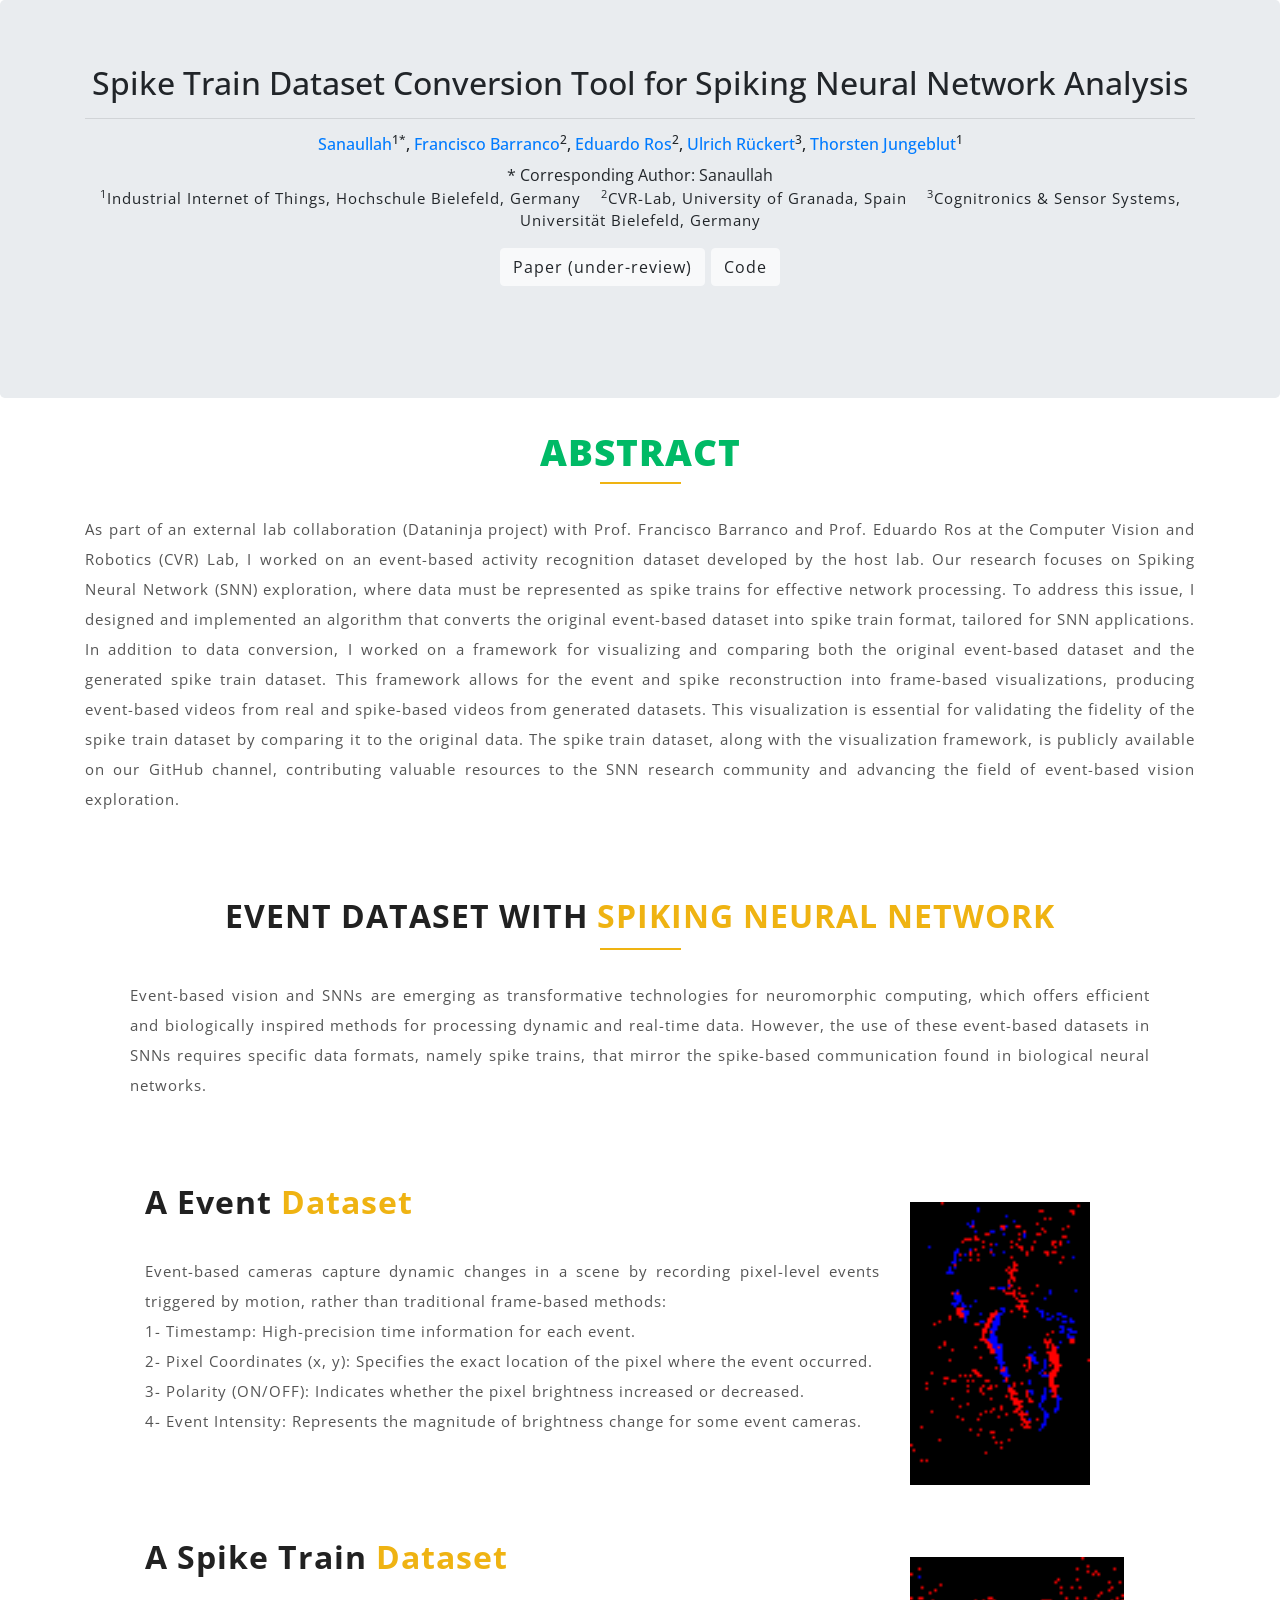
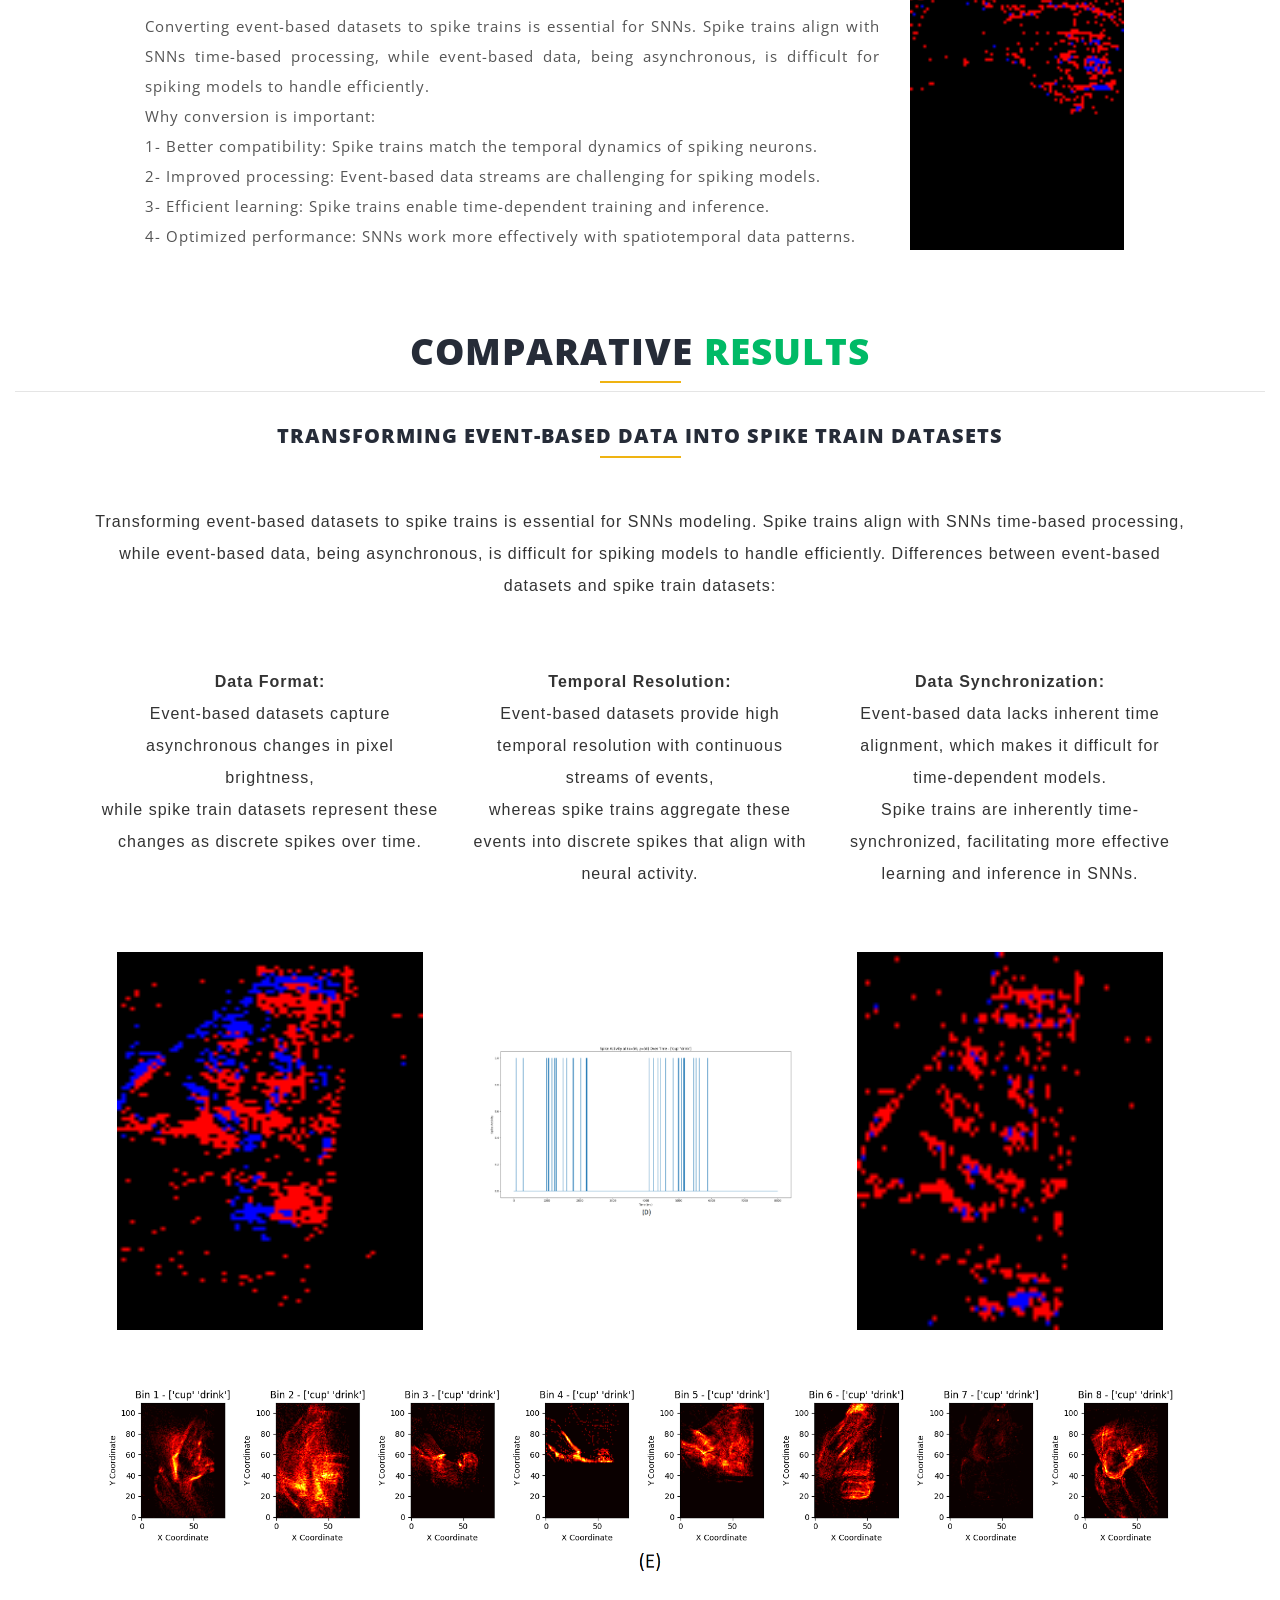
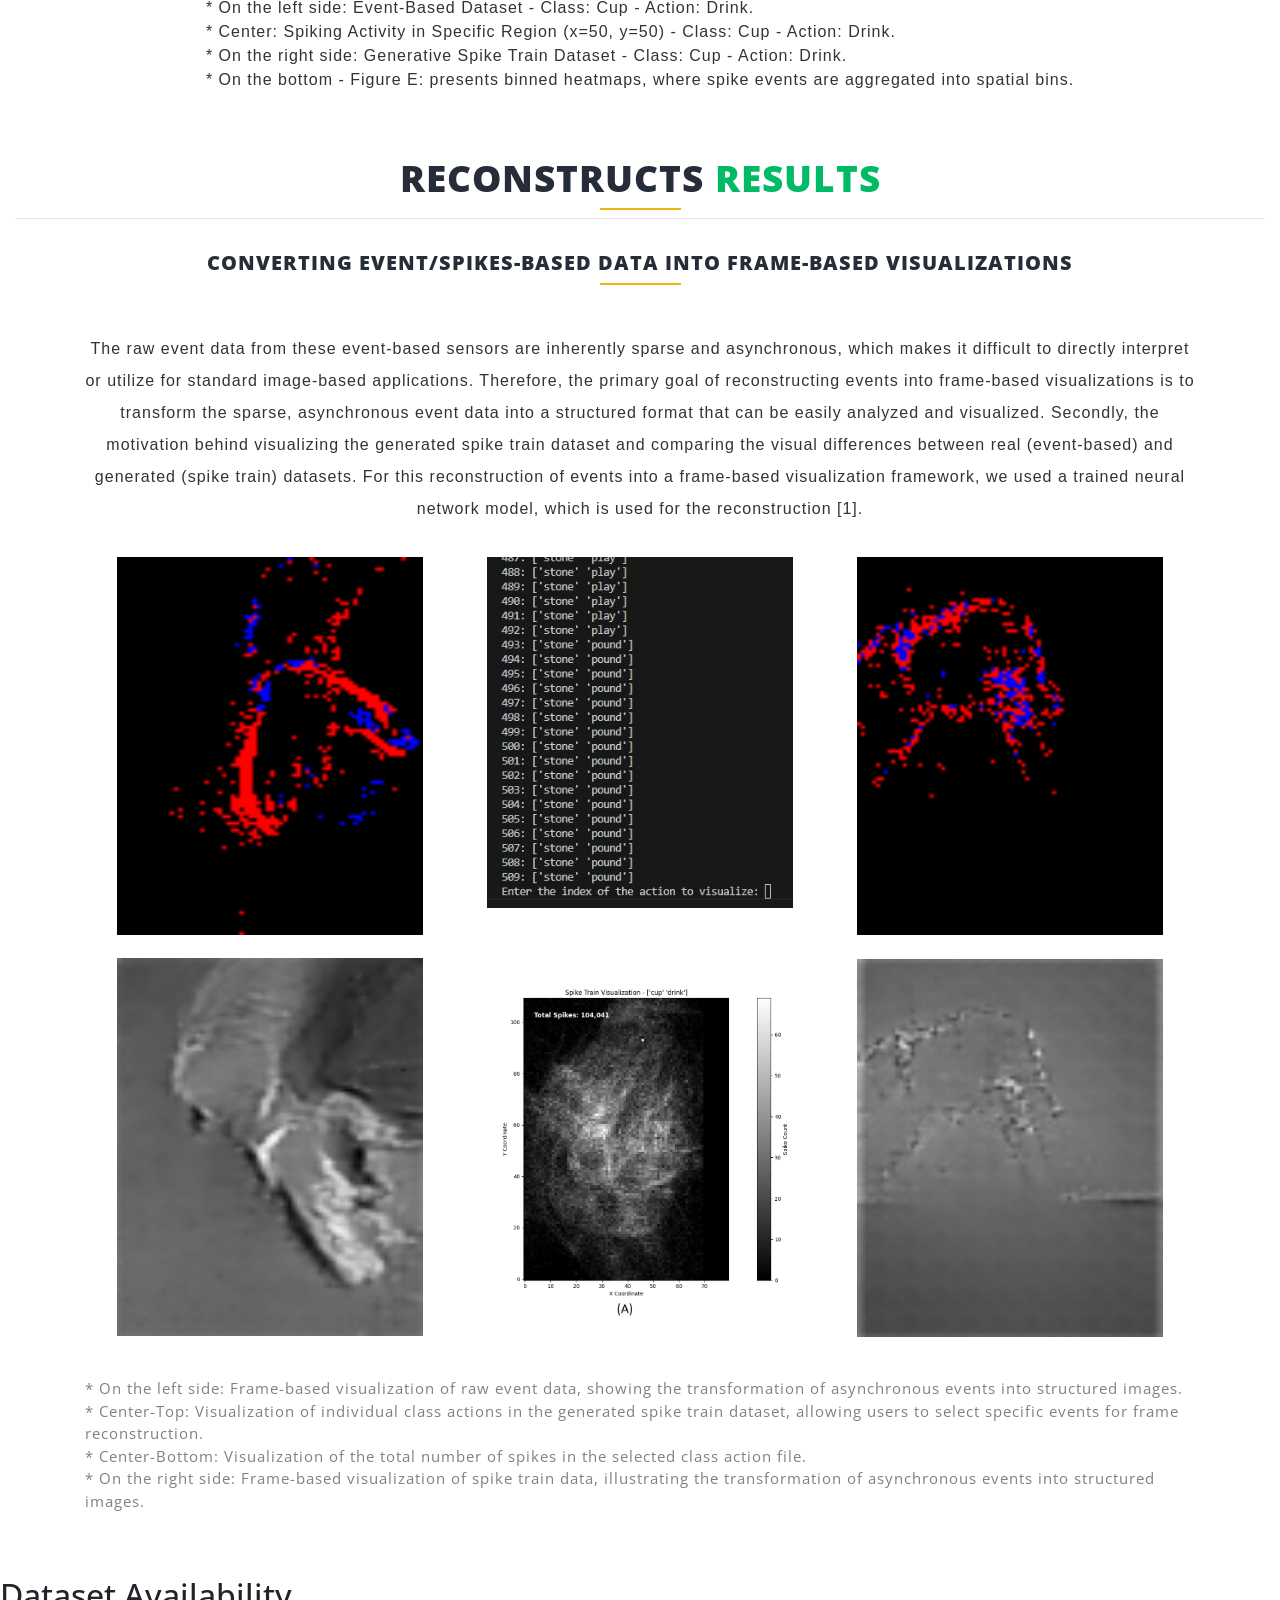
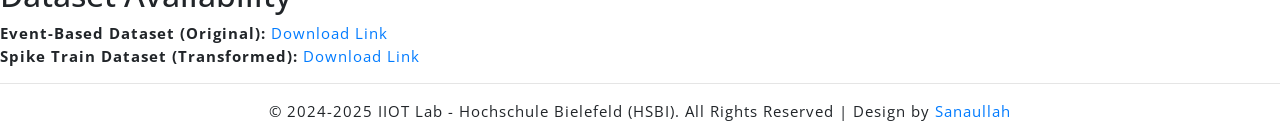
==== index.html @ a0d635b3 "added" ====
<!DOCTYPE html>
<html lang="en">

<head>
  <!-- Required meta tags -->
  <meta charset="utf-8">
  <meta http-equiv="X-UA-Compatible" content="IE=edge">
  <meta name="viewport" content="width=device-width, initial-scale=1">
  <title>Spike Train Dataset Conversion Tool for Spiking Neural Network Analysis</title>
  
  <!-- Bootstrap -->
  <link href="css/bootstrap-4.4.1.css" rel="stylesheet">
  <link href="css/custom.css" rel="stylesheet">
  <link href="https://fonts.googleapis.com/css?family=Open+Sans" rel="stylesheet" type="text/css">

  <link href="css/style.css" rel="stylesheet" type="text/css" media="all" />
  <!-- Bootstrap core CSS -->
  <link href="css/css/bootstrap.min.css" rel="stylesheet">


  <style>
    body {
      background: rgb(255, 255, 255) no-repeat fixed top left;
      font-family: 'Open Sans', sans-serif;
    }
  </style>
  
  

</head>
<!-- cover -->
<section>
  <div class="jumbotron text-center mt-0">
    <div class="container">
      <div class="row">
        <div class="col-12">
          <h2>Spike Train Dataset Conversion Tool for Spiking Neural Network Analysis
          </h2>
          <!-- <h4 style="color:#5a6268;">under-review</h4> -->
          <hr>
          <h6>
            <a href="https://github.com/Rao-Sanaullah" target="_blank">Sanaullah</a><sup>1*</sup>,
			<a href="#top">Francisco Barranco</a><sup>2</sup>,
			<a href="#top">Eduardo Ros</a><sup>2</sup>,
			<a href="#top">Ulrich Rückert</a><sup>3</sup>,
            <a href="#top">Thorsten Jungeblut</a><sup>1</sup>
          </h6>
          * Corresponding Author: Sanaullah
          <p>
			<sup>1</sup>Industrial Internet of Things, Hochschule Bielefeld, Germany &nbsp;&nbsp;
            <sup>2</sup>CVR-Lab, University of Granada, Spain &nbsp;&nbsp;
			<sup>3</sup>Cognitronics & Sensor Systems, Universität Bielefeld, Germany
            <br>

          <div class="row justify-content-center">
            <div class="column">
              <p class="mb-5"><a class="btn btn-large btn-light"
                  href="#"
                  role="button" target="_blank">
                  <i class="fa fa-file"></i> Paper (under-review)</a> </p>
            </div>

            <div class="column">
              <p class="mb-5"><a class="btn btn-large btn-light" href="https://github.com/Rao-Sanaullah/neurocomputing_application_code"
                  role="button" target="_blank">
                  <i class="fa fa-github-alt"></i> Code</a> </p>
            </div>
          </div>

        </div>
      </div>
    </div>
  </div>
</section>


<div class="container">
    <div class="row">
	    <section class="hand-crafted">
			<h3 class="w3l_header w3_agileits_header"><span>Abstract</span></h3>
			<div class="col-md-12 wthree_services_grid_left">
                 <p style="text-align: justify;" style="font-family: Arial, sans-serif; font-size: 16px; color: #333;">
		As part of an external lab collaboration (Dataninja project) with Prof. Francisco Barranco and Prof. Eduardo Ros at the Computer Vision and Robotics (CVR) Lab, 
		I worked on an event-based activity recognition dataset developed by the host lab. Our research focuses on Spiking Neural Network (SNN) exploration, where data must be represented as spike trains for effective network processing. 
		To address this issue, I designed and implemented an algorithm that converts the original event-based dataset into spike train format, tailored for SNN applications. In addition to data conversion, 
		I worked on a framework for visualizing and comparing both the original event-based dataset and the generated spike train dataset. This framework allows for the event and spike reconstruction into frame-based visualizations, 
		producing event-based videos from real and spike-based videos from generated datasets. This visualization is essential for validating the fidelity of the spike train dataset by comparing it to the original data. 
		The spike train dataset, along with the visualization framework, is publicly available on our GitHub channel, contributing valuable resources to the SNN research community and advancing the field of event-based vision exploration.</p>
			</div>
		</section>
	</div>
</div>


<!-- WHAT IS RAVSIM OFFERING -->

	<div class="container">
		<div class="col-md-12 wthree_services_grid_right">
			<div class="col-md-12 ">
		
				<div class="clearfix"> </div>
				<br><br>
				<div class="col-md-12 wthree_services_grid_left">
					<h3 class="w3l_header w3_agileits_header">Event Dataset with <span>Spiking Neural Network</span></h3>
					<p style="text-align: justify;" style="font-family: Arial, sans-serif; font-size: 16px; color: #333;"> 
						Event-based vision and SNNs are emerging as transformative technologies for neuromorphic computing, which offers efficient and biologically inspired methods for processing dynamic and real-time data. 
						However, the use of these event-based datasets in SNNs requires specific data formats, namely spike trains, that mirror the spike-based communication found in biological neural networks.
					</p>
					<br>
					<br>
					<div class="container">
						<div class="row">
							<!-- Text on the right -->
							<div class="col-md-9 wthree_services_grid_left">
								<h3>A Event <span>Dataset</span></h3>
								<p style="text-align: justify;" style="font-family: Arial, sans-serif; font-size: 16px; color: #333;">
									Event-based cameras capture dynamic changes in a scene by recording pixel-level events triggered by motion, rather than traditional frame-based methods: <br>
									1- Timestamp: High-precision time information for each event. <br>
									2- Pixel Coordinates (x, y): Specifies the exact location of the pixel where the event occurred. <br>
									3- Polarity (ON/OFF): Indicates whether the pixel brightness increased or decreased. <br>
									4- Event Intensity: Represents the magnitude of brightness change for some event cameras. <br>
								</p>
							</div>
							<!-- GIF on the left -->
							<div class="col-md-3 wthree_services_grid_right">
								<br>
								<img style="width: 80%;" src="videos/event_event.gif" alt="Event GIF">
							</div>
						</div>
					</div>
					<br>
					<br>
					<div class="container">
						<div class="row">
							<!-- Text on the right -->
							<div class="col-md-9 wthree_services_grid_left">
								<h3>A Spike Train <span>Dataset</span></h3>
								<p style="text-align: justify;" style="font-family: Arial, sans-serif; font-size: 16px; color: #333;">
									Converting event-based datasets to spike trains is essential for SNNs. 
									Spike trains align with SNNs time-based processing, while event-based data, being asynchronous, is difficult for spiking models to handle efficiently. <br>
									Why conversion is important: <br>
									1- Better compatibility: Spike trains match the temporal dynamics of spiking neurons. <br>
									2- Improved processing: Event-based data streams are challenging for spiking models. <br>
									3- Efficient learning: Spike trains enable time-dependent training and inference. <br>
									4- Optimized performance: SNNs work more effectively with spatiotemporal data patterns. <br>
								</p>
							</div>
							<!-- GIF on the left -->
							<div class="col-md-3 wthree_services_grid_right">
								<br>
								<img style="width: 95%;" src="videos/spike_event.gif" alt="Spike GIF">
							</div>
						</div>
					</div>
				</div>
			</div>
		</div>
	</div>


<br><br>
<!-- Qualitative Results -->
<section>
	<div class="col-md-12 text-center">
		<h3 class="w3l_header w3_agileits_header">Comparative<span> Results</span></h3>
		  <hr style="margin-top:0px">
		  <div style="display: inline-block; text-align: left;">
			<p style="font-family: Arial, sans-serif; font-size: 16px; color: #333;">
			  <h6 class="w3l_header" style="font-size: 20px;"> Transforming Event-Based Data into Spike Train Datasets </h6>
			</p>
		  </div>
		<div class="container">
			<div class="row">
				<section class="hand-crafted">
					<div class="col-md-12 wthree_services_grid_left">
						<p style="font-family: Arial, sans-serif; font-size: 16px; color: #333;">
							Transforming event-based datasets to spike trains is essential for SNNs modeling. 
							Spike trains align with SNNs time-based processing, while event-based data, being asynchronous, is difficult for spiking models to handle efficiently.
							Differences between event-based datasets and spike train datasets:
							<div class="d-flex justify-content-center" >
								<div class="col-lg-4 col-md-6 col-sm-12">
									<p style="font-family: Arial, sans-serif; font-size: 16px; color: #333;">
										<b>Data Format:</b> <br>
										Event-based datasets capture asynchronous changes in pixel brightness, <br>
										while spike train datasets represent these changes as discrete spikes over time.<br> 
									</p>
								</div>
								<div class="col-lg-4 col-md-6 col-sm-12 ">
									<p style="font-family: Arial, sans-serif; font-size: 16px; color: #333;">
									  <b>Temporal Resolution:</b> <br>
									  Event-based datasets provide high temporal resolution with continuous streams of events, <br>
									  whereas spike trains aggregate these events into discrete spikes that align with neural activity.<br>
									</p>
								</div>
								<div class="col-lg-4 col-md-6 col-sm-12 ">
									<p style="font-family: Arial, sans-serif; font-size: 16px; color: #333;">
									  <b>Data Synchronization:</b> <br>
									  Event-based data lacks inherent time alignment, which makes it difficult for time-dependent models. <br>
									  Spike trains are inherently time-synchronized, facilitating more effective learning and inference in SNNs.<br>
									</p>
								</div>
							</div>
						</p>
					</div>
				</section>
			</div>
			<div class="d-flex justify-content-center ">
				<div class="col-lg-4 col-md-6 col-sm-12 text-center">
					<p " playsinline="" autoplay="autoplay" loop="loop" preload="" muted="" id="header_vid">
						<img style="width: 90%; height: 10cm" src="images/Event_drink.png" alt="Events" class="img-fluid">
					</p>
				</div>
				<div class="col-lg-4 col-md-6 col-sm-12 text-center">
					<p " playsinline="" autoplay="autoplay" loop="loop" preload="" muted="" id="header_vid">
						<br><br><br><br>
						<img style="width: 90%;" src="images/Spikes2.png" alt="Spikes" class="img-fluid">
					</p>
				</div>
				<div class="col-lg-4 col-md-6 col-sm-12 text-center">
					<p " playsinline="" autoplay="autoplay" loop="loop" preload="" muted="" id="header_vid">
						<img style="width: 90%; height: 10cm" src="images/Spike_drink.png" alt="Spikes" class="img-fluid">
					</p>
				</div>
			</div>
			<br>
			<div class="d-flex justify-content-center align-items-end">
				<div class="col-lg-12 col-md-12 col-sm-12 text-center">
					<p " playsinline="" autoplay="autoplay" loop="loop" preload="" muted="" id="header_vid">
						<img style="width: 100%;" src="images/heat.png" alt="Heatmap" class="img-fluid">
					</p>
				</div>
			</div>
			<div style="display: inline-block; text-align: left;">
				<p style="font-family: Arial, sans-serif; font-size: 16px; color: #333;">
				  * On the left side: Event-Based Dataset - Class: Cup - Action: Drink. <br>
				  * Center: Spiking Activity in Specific Region (x=50, y=50) - Class: Cup - Action: Drink. <br>
				  * On the right side: Generative Spike Train Dataset - Class: Cup - Action: Drink. <br>
				  * On the bottom - Figure E: presents binned heatmaps, where spike events are aggregated into spatial bins. <br>
				</p>
			</div>
		</div>
		<br>
		<br>
	</div>
</section>


<!-- Qualitative Results -->
<section>
	<div class="col-md-12 text-center">
		<h3 class="w3l_header w3_agileits_header">Reconstructs<span> Results</span></h3>
		  <hr style="margin-top:0px">
		  <div style="display: inline-block; text-align: left;">
			<p style="font-family: Arial, sans-serif; font-size: 16px; color: #333;">
			  <h6 class="w3l_header" style="font-size: 20px;"> Converting Event/Spikes-based data into Frame-based Visualizations </h6>
			</p>
		  </div>
		<div class="container">
			<div class="row">
				<section class="hand-crafted">
					<div class="col-md-12 wthree_services_grid_left">
						<p style="font-family: Arial, sans-serif; font-size: 16px; color: #333;">
							The raw event data from these event-based sensors are inherently sparse and asynchronous, which makes it difficult to directly interpret or utilize for standard image-based applications.
							Therefore, the primary goal of reconstructing events into frame-based visualizations is to transform the sparse, asynchronous event data into a structured format that can be easily analyzed and visualized.
							Secondly, the motivation behind visualizing the generated spike train dataset and comparing the visual differences between real (event-based) and generated (spike train) datasets.
							For this reconstruction of events into a frame-based visualization framework, we used a trained neural network model, which is used for the reconstruction [1].
						</p>
					</div>
				</section>
			</div>
			<div class="d-flex justify-content-center ">
				<div class="col-lg-4 col-md-6 col-sm-12 text-center">
					<p " playsinline="" autoplay="autoplay" loop="loop" preload="" muted="" id="header_vid">
						<img style="width: 90%; height: 10cm" src="images/rawevent.png" alt="Events" class="img-fluid"> <br><br>
						<img style="width: 90%; height: 10cm" src="images/raweventframe.png" alt="Events" class="img-fluid">
					</p>
				</div>
				<div class="col-lg-4 col-md-6 col-sm-12 text-center">
					<p " playsinline="" autoplay="autoplay" loop="loop" preload="" muted="" id="header_vid">
						<img style="width: 90%;" src="images/all.jpg" alt="Spikes" class="img-fluid"> <br><br><br><br>
						<img style="width: 90%;" src="images/total.png" alt="Spikes" class="img-fluid">
					</p>
				</div>
				<div class="col-lg-4 col-md-6 col-sm-12 text-center">
						<img style="width: 90%; height: 10cm" src="images/spikevent1.png" alt="Events" class="img-fluid"> <br><br>
						<img style="width: 90%; height: 10cm" src="images/spikeframe1.png" alt="Events" class="img-fluid">
					</p>
				</div>
			</div>
			<br>
			<div style="display: inline-block; text-align: left;">
				<p style="color: #808080;">
				  * On the left side: Frame-based visualization of raw event data, showing the transformation of asynchronous events into structured images. <br>
				  * Center-Top: Visualization of individual class actions in the generated spike train dataset, allowing users to select specific events for frame reconstruction. <br>
				  * Center-Bottom: Visualization of the total number of spikes in the selected class action file. <br>
				  * On the right side: Frame-based visualization of spike train data, illustrating the transformation of asynchronous events into structured images. <br>
				</p>
			</div>
		</div>
		<br>
		<br>
	</div>
</section>

<h2>Dataset Availability</h2>

<ul>
    <li><strong>Event-Based Dataset (Original):</strong> <a href="URL_TO_ORIGINAL_DATASET" target="_blank">Download Link</a></li>
    <li><strong>Spike Train Dataset (Transformed):</strong> <a href="URL_TO_TRANSFORMED_DATASET" target="_blank">Download Link</a></li>
</ul>


<footer class="text-center" style="margin-bottom:10px; font-size: medium;">
  <hr>
<p>© 2024-2025 IIOT Lab - Hochschule Bielefeld (HSBI). All Rights Reserved | Design by <a href="https://github.com/Rao-Sanaullah">Sanaullah</a></p>
</footer>

</body>

</html>
---- css/custom.css ----
.center-pills {
    display: flex;
    justify-content: center;
}
---- css/style.css ----
html, body{
    font-size: 100%;
font-family: 'Source Sans Pro', sans-serif;
	background:#ffffff;
	margin: 0;
}
p,ul li,ol li{
	margin:0;
	font-size:15px;
	letter-spacing: 1px;
}
h1,h2,h3,h4,h5,h6{
font-family: 'Source Sans Pro', sans-serif;
	margin:0;
}
ul,label{
	margin:0;
	padding:0;
}
body a:hover{
	text-decoration:none;
}
input[type="submit"],input[type="reset"],a,.agileinfo_services_grid1_pos,.agileinfo_services_grid1 h4,.simplefilter li{
	-webkit-transition: 0.5s ease-in;
    -moz-transition: 0.5s ease-in;
    -ms-transition: 0.5s ease-in;
    -o-transition: 0.5s ease-in;
    transition:0.5s ease-in;
}
/*-- banner --*/
.agileits_w3layouts_banner_nav {
    margin: 0 auto;
    width: 90%;
}
/*-- nav --*/
.navbar-default {
    background: none;
    border: none;
}
.navbar {
    margin-bottom: 0;
}
.navbar-collapse {
    padding: 0;
}
.navbar-right {
    margin-right: 0;
}
.navbar-default .navbar-nav > .active > a, .navbar-default .navbar-nav > .active > a:hover, .navbar-default .navbar-nav > .active > a:focus {
    color:#0ac876;
    background:none;
}
.navbar-default .navbar-nav > .active > a:before{
	background: #0ac876;
	transform: translateX(0);
	-webkit-transform: translateX(0);
	-moz-transform: translateX(0);
	-o-transform: translateX(0);
	-ms-transform: translateX(0);
}
.navbar-default .navbar-nav > li > a {
    font-weight: 700;
    letter-spacing: 1px;
}
.navbar-nav > li > a {
    margin: 0 2em;
    padding: 0 0 0.5em;
    text-transform: uppercase;
}
.navbar-default .navbar-nav > li > a:hover{
    color:#0ac876;
}
.navbar-default .navbar-nav > li > a:focus {
    color: #0ac876;
	outline:none;
}
nav.navbar.navbar-default {
    background: none;
  padding: 1.7em 0 0.2em 0;
}
.navbar-default .navbar-nav > .open > a, .navbar-default .navbar-nav > .open > a:hover, .navbar-default .navbar-nav > .open > a:focus {
       color: #262c38;
    background: none;
}
.navbar-default .navbar-nav > li > a {
    color: #222;
}
.navbar-default .navbar-nav  > .active.open > a:focus {
	background:transparent;
	color: #fff;
}
a.navbar-brand {
    color: #091f38!important;
    padding: 0;
    font-size: 0.9em;
    font-weight: 800;
    text-transform: uppercase;
}
a.navbar-brand i{
	color:#0ac876;
}
.agile_short_dropdown {
    border-radius: 0;
    background: #ffffff;
    text-align: center;
	padding:0;
	border: none;
}
.agile_short_dropdown li a{
	text-transform:uppercase;
	color:#212121;
	font-size:13px;
	font-weight:600;
	padding: .8em 0;
	border-bottom: 1px solid #ececef;
}
.agile_short_dropdown > li > a:hover{
    color: #fff;
    text-decoration: none;
    background-color:#0ac876;
}
.effect-3 {
	overflow: hidden;
}
.effect-3:before {
	left: -1px;
	bottom: 0;
	width: 100%;
	height: 2px;
	background:#0ac876;
	content: '';
    position: absolute;
    transition: transform .5s ease;
	transform: translateX(-100%);
	-webkit-transform: translateX(-100%);
	-moz-transform: translateX(-100%);
	-o-transform: translateX(-100%);
	-ms-transform: translateX(-100%);
}
.effect-3:hover:before {
	transform: translateX(0);
	-webkit-transform: translateX(0);
	-moz-transform: translateX(0);
	-o-transform: translateX(0);
	-ms-transform: translateX(0);
}
.w3l_banner_info {
    width: 60%;
    margin: 9em auto 0;
}
.w3l_banner_info h3 {
    font-size: 5em;
    color: #fff;
    letter-spacing: 2px;
    text-transform: capitalize;
    position: relative;
    padding-left: 24px;
    font-weight: 600;
}
.w3l_banner_info h3 span {
    font-size: 14px;
    text-transform: uppercase;
    display: inline-block;
    transform: rotate(-90deg);
    -webkit-transform: rotate(-90deg);
    -moz-transform: rotate(-90deg);
    -o-transform: rotate(-90deg);
    -ms-transform: rotate(-90deg);
    position: absolute;
    left: -16px;
    top: 38px;
	font-weight: 600;
}
.w3l_banner_info p {
    color: #f5b120;
    font-size: 17px;
    letter-spacing: 2px;
    text-transform: capitalize;
    padding-left: 1.7em;
	font-weight: 600;
}
.navbar-brand span {
      font-size: .3em;
    color: #fff;
    letter-spacing: 4px;
    background: #0ac876;
    padding: 4px 10px;
    vertical-align: top;
    font-weight: 100;
}
/*-- //banner --*/
/*-- modal --*/
.modal-content  img{
	width:100%;
}
.modal-content h4 {
    color: #bc0023;
    text-align: center;
    font-size: 35px;
    margin-bottom: 15px;
}
.modal-content h5 {
    color: #1ca0de;
    padding: 20px 0 6px;
    font-size: 22px;
    margin-left: 0px;
}
.modal-content p {
    color: #000;
    font-size: 14px;
    line-height: 28px;
    letter-spacing: 0.2px;
    word-spacing: 1px;
}
.modal-header {
    min-height: 16.42857143px;
    padding: 20px 30px;
}
 .modal-dialog {
    margin: 109px auto;
}
/*-- //modal --*/
/*-- main --*/
.banner-overlay-agileinfo {
    background: url(../images/overlay.png)repeat;
    padding: 0em 0 13.2em 0;
}
h2.tittle-agileits-w3layouts, h3.tittle-agileits-w3layouts {
    color: #000;
    font-size: 36px;
    text-transform: capitalize;
    letter-spacing: 1px;
    margin-bottom: 0.8em;
}
h2.tittle-agileits-w3layouts span, h3.tittle-agileits-w3layouts span {
    color: #f5b120;
}
p.para-w3-agile {
    color: #777;
    font-size: 15px;
    line-height: 33px;
}
a.button-w3layouts {
    text-decoration: none;
    color: #fff;
    text-transform: uppercase;
    padding: 10px 20px;
    background: #1bb4b9;
    letter-spacing: 1px;
    font-size: 13px;
    display: inline-block;
    margin-top: 1.5em;
}
.white-w3ls{
	color: #fff!important;
}
/*-- //button-hover-effect --*/
.wthree_banner_info{
    width: 60%;
    margin: 0em auto 0;
    text-align: center;
    padding-top: 13em;
}
.wthree_banner_info h2{
	font-size: 3em;
    color: #fff;
    font-weight: 600;
    text-transform: uppercase;
	line-height:1.5em;
	margin-bottom:2em;
}
.wthree_banner_info h2 span{
	display: block;
    font-size: .4em;
    line-height: 1.4em;
    width: 15%;
    margin: 0 auto;
    background: #efb312;
}
ul.agile_forms {
    float: right;
}
ul.agile_forms li a {
    background: #0ac876;
    color: #fff;
    font-size: 0.9em;
    padding: 8px 1em;
    text-transform: uppercase;
    letter-spacing: 1px;
	border-radius: 30px;
	-webkit-border-radius: 30px;
	-o-border-radius: 30px;
	-moz-border-radius: 30px;
	-ms-border-radius: 30px;
}
ul.agile_forms li a:hover{
	    background: #efb312;
}
ul.agile_forms li{
	
	display:inline-block;
	list-style:none;
	
}
/*-- //banner --*/
/*-- banner-top --*/
.w3layouts-banner-top{
    background: url(../images/banner.jpg) no-repeat 0px 0px;
    background-size: cover;	
	-webkit-background-size: cover;	
	-moz-background-size: cover;
	-o-background-size: cover;		
	-moz-background-size: cover;
	min-height:700px;
}
.w3layouts-banner-top1{
	background: url(../images/banner5.jpg) no-repeat 0px 0px;
    background-size: cover;	
	-webkit-background-size: cover;	
	-moz-background-size: cover;
	-o-background-size: cover;		
	-moz-background-size: cover;
	min-height:700px;
}
.w3layouts-banner-top2{
	background: url(../images/banner2.jpg) no-repeat 0px 0px;
    background-size: cover;	
	-webkit-background-size: cover;	
	-moz-background-size: cover;
	-o-background-size: cover;		
	-moz-background-size: cover;	
	min-height:700px;
}

.agileits-banner-info h3 {
    color: #fff;
    font-size: 5.5em;
    margin: 0.3em 0 0.2em 0;
    letter-spacing: 2px;
    font-weight:800;
	text-shadow: 1px 1px 2px rgb(12, 12, 12);
	-webkit-text-shadow: 1px 1px 2px rgb(12, 12, 12);
	-o-text-shadow: 1px 1px 2px rgb(12, 12, 12);
	-moz-text-shadow: 1px 1px 2px rgb(12, 12, 12);
	
}
.hvr-shutter-in-vertical {
  display: inline-block;
  vertical-align: middle;
  -webkit-transform: perspective(1px) translateZ(0);
  transform: perspective(1px) translateZ(0);
  box-shadow: 0 0 1px transparent;
  position: relative;
  background: #efb312;
  -webkit-transition-property: color;
  transition-property: color;
  -webkit-transition-duration: 0.3s;
  transition-duration: 0.3s;
}
.hvr-shutter-in-vertical:before {
  content: "";
  position: absolute;
  z-index: -1;
  top: 0;
  bottom: 0;
  left: 0;
  right: 0;
  background: #efb312;
  -webkit-transform: scaleY(1);
  transform: scaleY(1);
  -webkit-transform-origin: 50%;
  transform-origin: 50%;
  -webkit-transition-property: transform;
  transition-property: transform;
  -webkit-transition-duration: 0.3s;
  transition-duration: 0.3s;
  -webkit-transition-timing-function: ease-out;
  transition-timing-function: ease-out;
  	border-radius: 30px;
}
.hvr-shutter-in-vertical:hover, .hvr-shutter-in-vertical:focus, .hvr-shutter-in-vertical:active {
  color: white;
}
.hvr-shutter-in-vertical:hover:before, .hvr-shutter-in-vertical:focus:before, .hvr-shutter-in-vertical:active:before {
  -webkit-transform: scaleY(0);
  transform: scaleY(0);
}
.more {
    margin-top: 2.2em;
}
.more a {
	padding: 10px 30px;
	color: #FFF;
	border-radius: 30px;
	font-weight: 600;
	border: none;
	outline: none;
}

.more a:hover {
	background-color:#34bf49;
	color: #FFF;
}
.agileits-banner-info {
    text-align:center;
    padding: 17em 0 0em;
}

.agileits-banner-info p {
    color: #e2dfdf;
    font-size: 1.1em;
    line-height: 1.9em;
    letter-spacing: 9px;
    font-weight: 600;
     text-align:center;
}
.agileits_w3layouts_more{
	position:relative;
}
.agileits_w3layouts_more a{
	font-size: 17px;
    color: #fff;
    text-decoration: none;
    text-transform: uppercase;
    letter-spacing: 4px;
    position: relative;
}
/*-- //banner-top --*/ 
/*--about--*/
.sub_para_agile {
    text-align: center;
    font-style: italic;
    font-size: 1em;
    font-weight: 600;
    color: #48506b;
    letter-spacing: 2px;
    margin-top: 1em;
}
.about-left_w3ls_img {
    background: url(../images/ab.jpg)no-repeat center;
    min-height: 642px;
    background-size: cover;
    -webkit-background-size: cover;
    -moz-background-size: cover;
    -o-background-size: cover;
    -moz-background-size: cover;
	background-position:fixed;
}
.about-top_agile_its h2 {
	font-size:3em;
	font-weight:600;
	color: #000;
	text-transform: uppercase;
}
.about-top_agile_its {
     padding: 7em 0em 0em 3em;
}
.about-top_agile_its h5 {
    font-size: 11px;
    font-weight: 400;
    color: #0ac876;
    text-transform: uppercase;
    padding: 0px 0px 10px 0px;
    border-bottom: 1px solid #cec8c8;
    margin: 0px 0px 15px 0px;
    letter-spacing: 4px;
}
.about-top_agile_its span {
     font-weight: 600;
    font-style: italic;
    color: #ef5734;
    font-size: 1em;
    letter-spacing: 1px;
    line-height: 2em;
}
.about-top_agile_its p {
  font-size:1em;
  font-weight: 400;
  color: #838383;
  line-height: 2em;
  letter-spacing:1px;
  margin-bottom:1em;
}
p.w3l_sub_para_agile {
    color: #0ac876;
    letter-spacing: 5px;
    font-size: 0.9em;
    text-align: center;
    font-weight: 400;
}

.w3_agileits_about_grid_left p {
    color: #777;
    line-height: 2em;
	font-size:1em;
}
.w3_agileits_about_grid_left ul li {
    display: block;
    margin-bottom: 1em;
    color: #212121;
    line-height: 1.5em;
    text-transform: capitalize;
    font-size: 1em;
    font-weight: 600;
    letter-spacing: 2px;
}
.w3_agileits_about_grid_left ul li i {
    color: #efb312;
    padding-right: 1em;
}
.w3_agileits_about_grid_left span {
    display: block;
    font-style: italic;
    color: #0ac876;
    margin-bottom: 2em;
}
/*--about end here--*/
#chart {
  width: 650px;
  height:300px;
  margin: 30px auto 0;
  display: block;
}

#chart #numbers {
  height: 100%;
  width: 50px;
  margin: 0;
  padding: 0;
  display: inline-block;
  float: left;
}

#chart #numbers li {
  text-align: right;
  padding-right: 1em;
  list-style: none;
  height: 29px;
  position: relative;
  bottom: 30px;
}

#chart #numbers li:last-child { height: 30px; }

#chart #numbers li span {
     color: #262c38;
    position: absolute;
    bottom: 0;
    right: 10px;
    font-weight: 600;
}

#chart #bars {
  display: inline-block;
  padding: 0;
  margin: 0;
}

#chart #bars li {
  display: table-cell;
  width:80px;
  height: 300px;
  margin: 0;
  text-align: center;
  position: relative;
}

#chart #bars li .bar {
  display: block;
  width: 70px;
  margin-left: 15px;
  background: #0099e5;
  position: absolute;
  bottom: 0;
}

#chart #bars li .bar:hover {
  background: #5AE;
  cursor: pointer;
}

#chart #bars li .bar:hover:before {
     font-weight: 600;
    color: #262c38;
  content: attr(data-percentage) '%';
  position: relative;
  bottom: 20px;
}

#chart #bars li span {
    font-weight: 600;
    color: #262c38;
    width: 100%;
    position: absolute;
    bottom: -2em;
    left: 9px;
    text-align: center;
    font-size: 0.9em;
}
/*-- medile_agile --*/
.medile_agile_its_section {
    text-align: center;
}
.medile_agile_its_blue {
        background: #0ac876;
    min-height: 200px;
}
.medile_agile_its_blue h4 {
       text-align: center;
    color: #fff;
    font-size: 2.5em;
    font-weight: 700;
    margin: 0 auto;
    letter-spacing: 1px;
    padding-top: 2em;
}
.medile_agile_its_green {
     background: #06080e;
    min-height: 200px;
}
.more.click {
	    padding-top: 2.5em;
}
/*--// medile_agile --*/
/*-- banner-bottom --*/
.services,.service-bottom,.contact,.inner_main_agile_section,.test {
    padding-top:5em;
}
.banner-bottom, .test{
	padding-bottom:5em;
}
.banner-bottom h2{
    text-align: center;
    color: #262c38;
    font-size: 3em;
    font-weight: 700;
    margin: 0 auto;
    letter-spacing: 1px;
}
.banner-bottom h2 span{
	color:#0ac876;
}
.banner-bottom h2 span.fixed_w3{
	color:#efb312;
}
.agileits_banner_bottom_grids,.w3layouts_work_grids,.w3layouts_mail_grid{
	margin:3em 0 0;
}
.w3ls_banner_bottom_grid{
	position:relative;
}
.w3ls_banner_bottom_grid_pos{
	position:absolute;
	top:0%;
	left:0%;
	width:100%;
	text-align:center;
}
.agileits_banner_bottom_grids.two {
    margin-top: 2em;
}
.banner-bottom h6,.inner_main_agile_section h6 {
    text-align: center;
    letter-spacing: 7px;
    color: #0ac876;
    font-size: 1em;
    font-weight: 600;
    text-transform: uppercase;
   
}
/*-- image-effect --*/
.hovereffect {
    overflow: hidden;
    position: relative;
    text-align: center;
}

.hovereffect .overlay {
  width: 100%;
  height: 100%;
  position: absolute;
  overflow: hidden;
  top: 0;
  left: 0;
  -webkit-transition: all 0.4s  cubic-bezier(0.88,-0.99, 0, 1.81);
  transition: all 0.4s  cubic-bezier(0.88,-0.99, 0, 1.81);
}

.hovereffect:hover .overlay {
  background-color:rgba(23, 24, 24, 0.49);
}

.hovereffect img {
  display: block;
  position: relative;
}

.hovereffect h4 {
	text-transform: uppercase;
    color: #0ac876;
    text-align: center;
    position: relative;
    font-size: 1.1em;
    padding: 8px 0;
    width: 80%;
    margin: 0 auto;
    background: rgba(23, 22, 27, 0.72);
    -webkit-transform: translateY(60px);
    -ms-transform: translateY(60px);
    transform: translateY(60px);
    -webkit-transition: all 0.4s cubic-bezier(0.88,-0.99, 0, 1.81);
    transition: all 0.4s cubic-bezier(0.88,-0.99, 0, 1.81);
    letter-spacing: 1px;
    font-weight: 700;
}
.hovereffect:hover h4 {
  -webkit-transform: translateY(20px);
  -ms-transform: translateY(20px);
  transform: translateY(20px);
  -moz-transform: translateY(20px);
  -o-transform: translateY(20px);
}

.hovereffect p{
    text-transform: uppercase;
    color: #fff;
    background-color: transparent;
    opacity: 0;
    filter: alpha(opacity=0);
    -webkit-transform: scale(0);
    -ms-transform: scale(0);
    transform: scale(0);
    -webkit-transition: all 0.4s cubic-bezier(0.88,-0.99, 0, 1.81);
    transition: all 0.4s cubic-bezier(0.88,-0.99, 0, 1.81);
    font-weight: normal;
    margin: 0;
      padding: 4em 2em 0em;
    letter-spacing: 2px;
}

.hovereffect:hover p{
  opacity: 1;
  filter: alpha(opacity=100);
  -webkit-transform: scale(1);
  -ms-transform: scale(1);
  transform: scale(1);
}
.w3l_header {
    font-size:2.5em;
        color: #262c38;
    letter-spacing: 1px;
    text-transform: uppercase;
    position: relative;
    font-weight: 800;
    text-align: center;
}
h3.w3l_header.w3_agileits_header.two {
    color: #fff;
}
.w3l_header:after {
   border-top: 2px solid #efb312;
    display: block;
    width: 81px;
    content: "";
    margin: 8px auto 0;
}
.w3l_header span {
    color: #00ba66;
}

/*-- //banner-bottom --*/
/*-- events --*/
.w3layouts_event_grid{
	padding:0;
}
.w3_agile_event_grid1{
	position:relative;
	overflow: hidden;
}
.w3_agile_event_grid1_pos{
	position:absolute;
	bottom:0%;
	left:0%;
	z-index: 9;
} 
.w3_agile_event_grid1_pos p{
	padding:.2em 1em;
	
    background: #efb312;
	font-weight:600;
	color:#fff;
}
.agile_event_grid1_pos{
	position:absolute;
	top:15%;
	right:5%;
	z-index: 9;
}
.agile_event_grid1_pos ul li{
	display:block;
	float: none;
	line-height: 30px;
}
.agile_event_grid1_pos ul li a{
	color: #212121;
    position: relative;
    display: block;
    padding: 0em 1em;
    background: #fff;
    font-weight: 600;
    border-radius: 15px;
	text-decoration:none;
}
.agile_event_grid1_pos ul li a:hover{
	background:#efb312;
	color:#fff;
}
.agile_event_grid1_pos ul li a i{
	padding-right:.5em;
}
.agile_event_grid1_pos ul li:nth-child(2){
	margin:1em 0;
}
.agileits_w3layouts_event_grid1{
	padding:1.5em;
	background:#f4f4f4;
}
.agileits_w3layouts_event_grid1:hover{
	background:#00ba66;
}
.agileits_w3layouts_event_grid1 h5{
	margin:1em 0;
}
.agileits_w3layouts_event_grid1 h5 a{
	    font-size: 1.4em;
    color: #212121;
    text-transform: uppercase;
    font-weight: 700;
    letter-spacing: 4px;
    text-decoration: none;
}
.agileits_w3layouts_event_grid1:hover h5 a{
	color:#fff;
}
.agileits_w3layouts_event_grid1:hover p {
    color: #fff;
}
.agileits_w3layouts_event_grid1 p{
	color:#777;
	line-height:2em;
}
.w3_agile_event_grid1:before {
    content: '';
    position: absolute;
    top: 0;
    left: 0;
    right: 0;
    bottom: 0;
    z-index: 2;
  
    background: rgba(17, 19, 18, 0.44);
    -webkit-transition: all .3s;
    -moz-transition: all .3s;
    -o-transition: all .3s;
    -ms-transition: all .3s;
    transition: all .3s;
    -moz-opacity: 0;
    -khtml-opacity: 0;
    -webkit-opacity: 0;
    opacity: 0;
    -ms-filter: alpha(opacity=0);
    filter: alpha(opacity=0);
}
.w3layouts_event_grid:hover .w3_agile_event_grid1:before {
    opacity: 1;
    -ms-filter: alpha(opacity=100);
    filter: alpha(opacity=100);
}
.w3_agile_event_grid1 img {
    -webkit-transition: all .5s ease-in-out;
    -moz-transition: all .5s ease-in-out;
    -o-transition: all .5s ease-in-out;
    -ms-transition: all .5s ease-in-out;
    transition: all .5s ease-in-out;
	display: inline-block;
}
.w3layouts_event_grid:hover .w3_agile_event_grid1 img {
    transform: scale(1.05,1.05);
    -webkit-transform: scale(1.05,1.05);
    -moz-transform: scale(1.05,1.05);
    -ms-transform: scale(1.05,1.05);
    -o-transform: scale(1.05,1.05);
}
.events {
    margin-top: 6em;
}
/*-- //events --*/
div#graph-wrapper button {
    display:none!important;
}
/*--flexisel--*/
.flex-slider{	
	background:#222227;
	padding: 70px 0 165px 0;
}
#flexiselDemo1 {
	display: none;
}
.nbs-flexisel-container {
	position: relative;
	max-width: 100%;
}
.nbs-flexisel-ul {
	position: relative;
	width: 9999px;
	margin: 0px;
	padding: 0px;
	list-style-type: none;
}
.nbs-flexisel-inner {
	overflow: hidden;
	margin: 0px auto;
	padding:0 0 .5em;
}
.nbs-flexisel-item {
	float: left;
	margin: 0px 2px;
	padding: 0px;
	position: relative;
	line-height: 35px;
}
.nbs-flexisel-item > img {
	cursor: pointer;
	position: relative;
}
/*---- Nav ---*/
.nbs-flexisel-nav-left, .nbs-flexisel-nav-right {
    width: 40px;
    height: 40px;
    position: absolute;
    cursor: pointer;
    z-index: 100;
       background:#222 url(../images/left.png) no-repeat 7px 7px;
     top: -13% !important;
	display:block;
}
.nbs-flexisel-nav-left {
	    left: 93.5%;
}
.nbs-flexisel-nav-right {
	right: 1.2%;
    background:#222 url(../images/right.png) no-repeat 7px 7px;
}
/*--//flexisel--*/
/*-- services --*/
.services{
	    background: #192138;
}
.choose_right p {
    color: #adb5cc;
    font-size: 0.9em;
    line-height: 1.9em;
    padding: 0 0%;
    margin: 1em 0;
}
.choose_right h3 {
    font-size: 1.4em;
    color: #fff;
    letter-spacing: 1px;
    font-weight: 700;
}
.choose_icon {
      padding: 3em 2em;
    margin-left: 2%;
    width: 48%;
     border: 2px solid #38425f;
    box-shadow: 0 1px 8px #020610;
    background: #353e5a;
		-webkit-transition: 0.5s ease-in;
    -moz-transition: 0.5s ease-in;
    -ms-transition: 0.5s ease-in;
    -o-transition: 0.5s ease-in;
    transition:0.5s ease-in;
}
.choose_icon:hover {
    border: 2px solid #0ac876;
}
.choose_icon:nth-child(2),.choose_icon:nth-child(4){
   margin-right:0;
}
.choose_icon:nth-child(3),.choose_icon:nth-child(4){
   margin-top:2em;
}
.choose_icon i {
        color: #efb312;
    font-size: 2.5em;
}
.choose_left {
    float: left;
    margin-top: 0;
    width: 20%;
}
.choose_right {
    float: right;
	margin-bottom: 10px;
    position: relative;
	  width: 78%;
}
.choose_right:before {
    content: "";
    width: 38px;
    height: 2px;
    background: #00ba66;
    display: block;
    bottom: -10px;
    left: 0px;
    position: absolute;
}
.agile_inner_grids {
    margin-top: 4em;
}
/*-- //services --*/
/*-- stats --*/
.w3layouts_stats_left{
       padding: 5em 0 4em 0;
	text-align:center;
}
.w3layouts_stats_left p{
    font-size: 2em;
    font-weight: 700;
    letter-spacing: 2px;
    color: #fff;
    margin: 0.5em 0;
}
.w3layouts_stats_left h3 {
       font-size: 1em;
       color: #efb312;
    font-style: italic;
    font-family: 'Open Sans', sans-serif;
    letter-spacing: 1px;
    font-weight: 600;

}
.w3layouts_stats_left i {
    font-size: 2.5em;
    color: #fff;
}
.w3l_stats_bottom_grid_left img{
	margin:0 auto;
}
.stats{
	 background: url(../images/banner.jpg) no-repeat 0px -212px;
    background-size: cover;
    -webkit-background-size: cover;
    -moz-background-size: cover;
    -o-background-size: cover;
    -moz-background-size: cover;
    min-height: 300px;
    text-align: center;
}
/*-- //stats --*/
.test-grid i {
       width: 50px;
    height: 50px;
    line-height: 46px;
    border-width: 2px;
    border: 2px solid #efb312;
    -webkit-border-radius: 50%;
    -khtml-border-radius: 50%;
    -moz-border-radius: 50%;
    -ms-border-radius: 50%;
    -o-border-radius: 50%;
    border-radius: 50%;
    margin-bottom: 20px;
    color: #0ac876;
    text-align: center;
}
.test-grid h4 {
    font-size: 2em;
    color: #141a2d;
    font-weight: 700;
    letter-spacing: 1px;
    margin: 1em 0 0.2em;
}
.test-grid span {
    font-size: 0.9em;
    color: #484747;
    letter-spacing: 4px;
}
/*-- footer --*/
.footer{
	padding:4em 0;

	    background: #06080e;
}
ul.agile_footer_grid_list li{
      color: #98a0b9;
    line-height: 1.8em;
    list-style-type: none;
}
ul.agile_footer_grid_list li:nth-child(2){
	margin:2em 0 0;
}
ul.agile_footer_grid_list li a{
	color:#ff464f;
	text-decoration:none;
}
ul.agile_footer_grid_list li a:hover{
	color:#fff;
}
ul.agile_footer_grid_list li span{	
	display:block;
	color:#fff;
	margin:.5em 0 0;
}
ul.agile_footer_grid_list li i{
	padding-right:1.5em;
	color:#0accff;
}
.w3_agile_footer_grid h3 {
    font-size: 1.8em;
    color: #fff;
    padding-bottom: .7em;
    position: relative;
    margin-bottom: 1.5em;
    font-weight: 700;
    letter-spacing: 1px;
}
.w3_agile_footer_grid h3:after {
    content: '';
    background: #0ac876;
    width: 16%;
    height: 2px;
    position: absolute;
    bottom: 0%;
    left: 0%;
}
.agileits_w3layouts_footer_grid_list li{
	list-style-type:none;
	margin-bottom:1em;
	color:#999;
	text-transform:uppercase;
}
.agileits_w3layouts_footer_grid_list li i{ 
  color: #efb312;
	padding-right:1em;
}
.agileits_w3layouts_footer_grid_list li a{
	color: #fff;
    text-decoration: none;
    font-weight: 600;
    letter-spacing: 1px;
}
.agileits_w3layouts_footer_grid_list li a:hover{
	    color: #0ac876;
}
.agileits_w3layouts_footer_grid_list li:last-child{
	margin-bottom:0;
}
.w3_agileits_footer_grid_left{
	float:left;
	width:33.33%;
}
.w3_newsletter_footer_grids {
    margin:2em 0 3em 0;
    padding:2em;
    background: #111521;
}
.w3_newsletter_footer_grid_left input[type="email"]{
    outline: none;
    border: none;
    background: #fff;
    font-size: 1em;
    color: #212121;
    width: 72%;
    padding: 15px;
    margin-right: 1em;
    letter-spacing: 2px;
	    font-family: 'Source Sans Pro', sans-serif;
}
.w3_newsletter_footer_grid_left input[type="submit"] {
    outline: none;
    border:none;
       background: #efb312;
    font-size: 1em;
    color: #fff;
    width: 25%;
    padding: 15px 0;
    text-transform: uppercase;
}
.w3_newsletter_footer_grid_left input[type="submit"]:hover{
	    background: #0ac876;
}
.w3_newsletter_footer_grid_right{
	text-align: center;
    margin-top: .5em;
}
.wthree_footer_grid_left {
    width: 62px;
    height: 62px;
    border-radius: 50%;
    text-align: center;
    background: #0ac876;
    /* border: 2px solid #fff; */
    margin: 0 auto 1em;
}
.wthree_footer_grid_left i{
    color: #fff;
    font-size: 1.2em;
    line-height: 3.3em;
}
.w3ls_footer_grid_left p{
	    color: #98a0b9;
	line-height:2em;
}
.w3ls_footer_grid_left p span{
	display:block;
}
.w3ls_footer_grid_left p a{
	color:#98a0b9;
	text-decoration:none;
}
.w3ls_footer_grid_left p a:hover{
	color:#fff;
}
.w3ls_footer_grid_left{
	text-align:center;
}
.agileinfo_copyright{
	margin: 3em 0 0;
    padding: 1em 0;
    text-align: center;
    background: #111521;
}
.agileinfo_copyright p{
    color: #fff;
    line-height: 2em;
    letter-spacing: 2px;
}
.agileinfo_copyright p a{ 
    color: #efb312;
	text-decoration:none;
}
.agileinfo_copyright p a:hover{ 
	color:#fff;
}
/*-- //footer --*/


/*-- bootstrap-pop-up --*/
.close {
    opacity: 1;
}
.modal-header {
	    border-bottom: none!important;
}
.modal-body p {
    color: #383535;
    text-align: left;
        padding: 2em 1em 1em;
    margin: 0 !important;
    line-height: 2em;
}
.modal-body p i {
    display: block;
    margin: 2em 0 0;
    color: #0ac876;
}
.modal-content {
    border-radius: 0;
}
button.close {
    font-size: 1em;
    color:#014727;
	outline: none;
}
.modal-body h5 {
    font-weight: 700;
    margin: 0 0 1em 0;
    text-transform: uppercase;
    letter-spacing: 1px;
    text-align: center;
    font-size: 1.4em;
    color: #262c38;
}
/*-- //bootstrap-pop-up --*/
/*-- to-top --*/
#toTop {
	display: none;
	text-decoration: none;
	position: fixed;
	bottom: 20px;
	right: 2%;
	overflow: hidden;
	z-index: 999; 
	width: 32px;
	height: 32px;
	border: none;
	text-indent: 100%;
	background: url(../images/arrow-top.png) no-repeat 0px 0px;
}
#toTopHover {
	width: 32px;
	height: 32px;
	display: block;
	overflow: hidden;
	float: right;
	opacity: 0;
	-moz-opacity: 0;
	filter: alpha(opacity=0);
}
/*-- //to-top --*/
/*-- services --*/
.banner1 {
    background: url(../images/banner.jpg) no-repeat 0px 0px;
    background-size: cover;
    -webkit-background-size: cover;
    -moz-background-size: cover;
    -o-background-size: cover;
    -ms-background-size: cover;
      min-height: 261px;
}
.w3_agileits_service_banner_info h2 {
    text-align: center;
    font-size: 2.3em;
    color: #fff;
    padding-top: 3em;
    text-transform: uppercase;
    letter-spacing: 5px;
    font-weight: 800;
}
.services.two {
    background: #fff;
}
.wthree_services_grid_left h3{
    font-size: 2em;
    color: #212121;
    line-height: 1.5em;
    letter-spacing: 1px;
    font-weight: 700;
}
.wthree_services_grid_left h4 {
    font-size: 0.9em;
    letter-spacing: 8px;
    color: #848588;
}
.wthree_services_grid_left h3 span{
	color:#efb312;
}
.wthree_services_grid_left p{
	color: #545454;
	line-height:2em;
	margin:2em 0;
}
.w3_agileits_more a {
    border-color: #efb312;
}
.w3_agileits_more a.link.link--kumya{
	color:#efb312;
}
.w3_agileits_more a:hover {
    border-color: #212121;
}
.agileits_w3layouts_service_grid{
	text-align:center;
}
.agile_service_grd{
    width: 80px;
    height: 80px;
    text-align: center;
    margin: 0 auto;
    position: relative;
    z-index: 1;
    background: #262c38;
}
.agileits_w3layouts_service_grid:nth-child(4),.agileits_w3layouts_service_grid:nth-child(5),.agileits_w3layouts_service_grid:nth-child(6){
	margin-top:2em;
}
.agile_service_grd i{
    font-size: 2em;
    color: #fff;
    line-height: 2.5em;
}
.agileits_w3layouts_service_grid h4{
    font-size: 1.2em;
    color: #0ac876;
    margin: 1em 0 .6em;
    padding: .3em 0;
    font-weight: 600;
    letter-spacing: 1px;
}
.agileits_w3layouts_service_grid p{
	    color: #545454;
	line-height:1.9em;
}
.agileits_w3layouts_service_grid:hover .agile_service_grd{
    -webkit-animation: fa-spin 3s infinite linear;
    animation: fa-spin 3s infinite linear;
	background:#0ac876;
	border-color:#0ac876;
}
.agileits_w3layouts_service_grid:hover .agile_service_grd i{
	color:#fff;
}
/*-- //services --*/

/*-- stats-bottom --*/
.agileinfo_services_grid1{
    padding:2em 2em 3em 2em;
	background:#f5f5f5;
	position:relative;
	border: 1px solid #e4e5e6;
}
.agileinfo_services_grid1_pos{
	position: absolute;
    width: 50px;
    height: 50px;
    background: #efb312;
    border-radius: 40px;
    bottom: -11%;
    right: 13%;
    text-align: center;
}
.agileinfo_services_grid1_pos span{
	color: #fff;
    font-size: 1em;
    top: 15px;
}
.agileinfo_services_grid1 h4{
    font-size: 1.2em;
    color: #262c38;
    line-height: 1.5em;
    position: relative;
    padding-bottom: .5em;
    letter-spacing: 1px;
    font-weight: 700;
}
.agileinfo_services_grid1 p{
	    color: #545454;
	    line-height:2em;
	    margin: 0.5em 0 0;
}
.agileinfo_services_grids{
	margin:5em 0 4em;
}
.agileinfo_services_grid:hover .agileinfo_services_grid1 h4:after,.agileinfo_services_grid:hover .agileinfo_services_grid1_pos{
	    background: #0ac876;
}
.agileinfo_services_grid:hover .agileinfo_services_grid1_pos span{
	color: #fff;
}
/*-- //stats-bottom --*/
/*--/portfolio --*/
/*--content-bottom--*/
.content-in{
	width:25%;
	float:left;
}
/*----*/
.text-desc{
	position: absolute; 
	left: 0; top: 0;
	 background-color:#f53753;
	 height: 100%; 
	 opacity: 0;
	 width: 100%;
	 padding: 20px;
 }
/* effect-7 css */
.port{
	float: left;
	 width: 100%; 
	 position: relative; 
	 overflow: hidden;
	 text-align: center;
	 overflow: hidden;
 }
.port .text-desc{
	opacity: 0;
	 transition: 0.5s;
	 color: #fff;
 }
 .port .text-desc h6{
	    font-size: 1.2em;
    margin-bottom: 0.5em;
    text-transform: uppercase;
    font-weight: bold;
 }
.port .text-desc p{
	font-size: 0.9em;
    line-height: 2em;
    letter-spacing: 0px;
 }
.port.effect-1 img{
	transition: 0.5s; 
	position: relative;
	 width: 100%;
	 left: 0;
 }
.port.effect-1:hover img{
	left: 50%;
}
.port.effect-1 .text-desc{
	transform: perspective(600px) rotateY(90deg); 
	transform-origin: left center 0;
	 width: 50%;
	 position: absolute;
	 left: 0; top: 0; 
	padding: 4.4em 0.7em;
 }
.port.effect-1:hover .text-desc{
	opacity: 1; 
	transform: perspective(600px) rotateY(0deg);
	 z-index: 99;
}
/*-- portfolio--*/
figure {
    margin: 0;
    padding: 0;
    position: relative;
    display: block;
    cursor: pointer;
    overflow: hidden;
}

figure:hover figcaption {
    -ms-filter: progid:DXImageTransform.Microsoft.Alpha(Opacity=100);
    filter: alpha(opacity=100);
    opacity: 1;
    -webkit-transform: rotate(0);
    -moz-transform: rotate(0);
    -o-transform: rotate(0);
    -ms-transform: rotate(0);
    transform: rotate(0);
    top: 0;
}

figcaption {
    -ms-filter: progid:DXImageTransform.Microsoft.Alpha(Opacity=0);
    filter: alpha(opacity=0);
    opacity: 0;
    position: absolute;
    height: 100%;
    width: 100%;
	top: -100%;
      background: rgba(10, 200, 118, 0.78);
    color: #fff;
    -webkit-transition: all .5s ease;
    -moz-transition: all .5s ease;
    -o-transition: all .5s ease;
    -ms-transition: all .5s ease;
    transition: all .5s ease;
    -webkit-transition-delay: .5s;
    -moz-transition-delay: .5s;
    -o-transition-delay: .5s;
    -ms-transition-delay: .5s;
    transition-delay: .5s;
    -webkit-transform: rotate(360deg);
    -moz-transform: rotate(360deg);
    -o-transform: rotate(360deg);
    -ms-transform: rotate(360deg);
    transform: rotate(360deg);
	    text-align: center;
}

figcaption h3 {
    font-weight:bold;
    font-size: 1.6em;
    color: #fff;
    padding: 10px 20px;
    margin-bottom: 0;
    position: relative;
    left: 100%;
    margin-top:63px;
    -webkit-transition: all .5s;
    -moz-transition: all .5s;
    -o-transition: all .5s;
    -ms-transition: all .5s;
    transition: all .5s;
    -webkit-transition-delay: 1s;
    -moz-transition-delay: 1s;
    -o-transition-delay: 1s;
    -ms-transition-delay: 1s;
    transition-delay: 1s;
	font-weight:700;
	    letter-spacing: 1px;
}

figcaption p {
       padding: 10px 20px;
    margin-bottom: 0;
    position: relative;
    left: 100%;
    font-size: 0.9em;
    line-height: 1.8;
    -webkit-transition: all .5s;
    -moz-transition: all .5s;
    -o-transition: all .5s;
    -ms-transition: all .5s;
    transition: all .5s;
    -webkit-transition-delay: 1.3s;
    -moz-transition-delay: 1.3s;
    -o-transition-delay: 1.3s;
    -ms-transition-delay: 1.3s;
    transition-delay: 1.3s;
    background: rgb(18, 18, 19);
    letter-spacing: 4px;
}
figure:hover h3,figure:hover p {
	
    left: 0;
}

figcaption a {
    color: #fff;
    border: 2px solid #fff;
    padding: 4px 10px;
    text-decoration: none;
}

figcaption a:hover {
    color: #4f5856;
    background: #fff;
}
.gallery {
    padding: 6em 0;
}
.ga-top{
	margin-bottom:3em;
}
/* effect-7 css end */
/*--//portfolio--*/
/*-- icons --*/
ul.bs-glyphicons-list li:hover {
    background: #000;
    transition: 0.5s all;
    -webkit-transition: 0.5s all;
    -o-transition: 0.5s all;
    -ms-transition: 0.5s all;
    -moz-transition: 0.5s all;
}
ul.bs-glyphicons-list li:hover span {
    color: #fff;
}
.codes a {
    color: #999;
}
.row.fontawesome-icon-list {
    margin: 0;
}
.icon-box {
    padding: 8px 15px;
    background:rgba(149, 149, 149, 0.18);
    margin: 1em 0 1em 0;
    border: 5px solid #ffffff;
    text-align: left;
    -moz-box-sizing: border-box;
    -webkit-box-sizing: border-box;
    box-sizing: border-box;
    font-size: 13px;
    transition: 0.5s all;
    -webkit-transition: 0.5s all;
    -o-transition: 0.5s all;
    -ms-transition: 0.5s all;
    -moz-transition: 0.5s all;
    cursor: pointer;
} 
.icon-box:hover {
    background: #000;
	transition:0.5s all;
	-webkit-transition:0.5s all;
	-o-transition:0.5s all;
	-ms-transition:0.5s all;
	-moz-transition:0.5s all;
}
.icon-box:hover i.fa {
	color:#fff !important;
}
.icon-box:hover a.agile-icon {
	color:#fff !important;
}
.codes .bs-glyphicons li {
    float: left;
    width: 12.5%;
    height: 115px;
    padding: 10px; 
    line-height: 1.4;
    text-align: center;  
    font-size: 12px;
    list-style-type: none;	
}
.codes .bs-glyphicons .glyphicon {
    margin-top: 5px;
    margin-bottom: 10px;
    font-size: 24px;
}
.codes .glyphicon {
    position: relative;
    top: 1px;
    display: inline-block;
    font-family: 'Glyphicons Halflings';
    font-style: normal;
    font-weight: 400;
    line-height: 1;
    -webkit-font-smoothing: antialiased;
    -moz-osx-font-smoothing: grayscale;
	color: #777;
} 
.codes .bs-glyphicons .glyphicon-class {
    display: block;
    text-align: center;
    word-wrap: break-word;
}
h3.icon-subheading {
	font-size: 25px;
    color:#efb312 !important;
    margin: 30px 0 15px;
}
h3.agileits-icons-title {
    text-align: center;
    font-size: 30px;
    color: #000;
}
.icons a {
    color: #999;
}
.icon-box i {
    margin-right: 10px !important;
    font-size: 20px !important;
    color: #282a2b !important;
}
.bs-glyphicons li {
    float: left;
    width: 18%;
    height: 115px;
    padding: 10px;
    line-height: 1.4;
    text-align: center;
    font-size: 12px;
    list-style-type: none;
    background:rgba(149, 149, 149, 0.18);
    margin: 1%;
	cursor: pointer;
}
.bs-glyphicons .glyphicon {
    margin-top: 5px;
    margin-bottom: 10px;
    font-size: 24px;
	color: #282a2b;
}
.bs-glyphicons.glyphicon {
    position: relative;
    top: 1px;
    display: inline-block;
    font-family: 'Glyphicons Halflings';
    font-style: normal;
    font-weight: 400;
    line-height: 1;
    -webkit-font-smoothing: antialiased;
    -moz-osx-font-smoothing: grayscale;
	color: #777;
} 
.bs-glyphicons .glyphicon-class {
    display: block;
    text-align: center;
    word-wrap: break-word;
}
@media (max-width:1080px){
	.icon-box {
		width:33.33%;
	}
}
@media (max-width:991px){
	h3.agileits-icons-title {
		font-size: 28px;
	}
	h3.icon-subheading {
		font-size: 22px;
	}
	.icon-box {
		width: 50%;
	}
}
@media (max-width:768px){
	h3.agileits-icons-title {
		font-size: 28px;
	}
	h3.icon-subheading {
		font-size: 25px;
	}
	.row {
		margin-right: 0;
		margin-left: 0;
	}
	.icon-box {
		margin: 0;
	}
}
@media (max-width: 640px){
	.icon-box {
		float: left;
		width: 50%;
	}
	h3.icon-subheading {
		font-size: 22px;
	}
	.grid_3.grid_4.w3_agileits_icons_page {
		margin-top: 25px;
	}
}
@media (max-width: 480px){
	.bs-glyphicons li {
		width: 31%;
	}
	.icon-box {
		float: left;
		width: 100%;
	}
}
@media (max-width: 414px){
	h3.agileits-icons-title {
		font-size: 23px;
	}
	h3.icon-subheading {
		font-size: 18px;
	}
	.bs-glyphicons li {
		width: 31.33%;
	}
}
@media (max-width: 384px){
	.icon-box {
		float: none;
		width: 100%;
	}
}
@media (max-width: 375px){
	.w3_agileits_icons_page {
		margin: 25px 0 0 !important;
	}
}
/*-- //icons --*/
/*--Typography--*/
.well {
    font-weight: 300;
    font-size: 14px;
}
.list-group-item {
    font-weight: 300;
    font-size: 14px;
}
li.list-group-item1 {
    font-size: 14px;
    font-weight: 300;
}
.typo p {
    margin: 0;
    font-size: 14px;
    font-weight: 300;
}
.show-grid [class^=col-] {
    background: #fff;
	text-align: center;
	margin-bottom: 10px;
	line-height: 2em;
	border: 10px solid #f0f0f0;
}
.show-grid [class*="col-"]:hover {
	background: #e0e0e0;
}
.grid_3{
	margin-bottom:2em;
}
.xs h3, h3.m_1{
	color:#000;
	font-size:1.7em;
	font-weight:300;
	margin-bottom: 1em;
}
.grid_3 p{
	color: #999;
	font-size: 0.85em;
	margin-bottom: 1em;
	font-weight: 300;
}
.grid_4{
	background:none;
	margin-top:50px;
}
.label {
	font-weight: 300 !important;
	border-radius:4px;
}  
.grid_5{
	background:none;
	padding:2em 0;
}
.grid_5 h3, .grid_5 h2, .grid_5 h1, .grid_5 h4, .grid_5 h5, h3.hdg, h3.bars {
	margin-bottom: 1em;
    color:#efb312;
}
.table > thead > tr > th, .table > tbody > tr > th, .table > tfoot > tr > th, .table > thead > tr > td, .table > tbody > tr > td, .table > tfoot > tr > td {
	border-top: none !important;
}
.tab-content > .active {
	display: block;
	visibility: visible;
}
.pagination > .active > a, .pagination > .active > span, .pagination > .active > a:hover, .pagination > .active > span:hover, .pagination > .active > a:focus, .pagination > .active > span:focus {
	z-index: 0;
}
.grid_3.grid_5.w3 h6 {
    text-align: left!important;
    text-transform:lowercase;
	letter-spacing:1px;
}
.bs-example h6 {
    text-align: left;
	font-size: 0.9em;
    color: #999;
	letter-spacing:1px;
	text-transform:lowercase;
}
.badge-primary {
	background-color: #03a9f4;
}
.badge-success {
	background-color: #8bc34a;
}
.badge-warning {
	background-color: #ffc107;
}
.badge-danger {
	background-color: #e51c23;
}
.grid_3 p{
	line-height: 2em;
	color: #888;
	font-size: 0.9em;
	margin-bottom: 1em;
	font-weight: 300;
}
.bs-docs-example {
	margin: 1em 0;
}
section#tables  p {
	margin-top: 1em;
}
.tab-container .tab-content {
	border-radius: 0 2px 2px 2px;
	border: 1px solid #e0e0e0;
	padding: 16px;
	background-color: #ffffff;
}
.table td, .table>tbody>tr>td, .table>tbody>tr>th, .table>tfoot>tr>td, .table>tfoot>tr>th, .table>thead>tr>td, .table>thead>tr>th {
	padding: 15px!important;
}
.table > thead > tr > th, .table > tbody > tr > th, .table > tfoot > tr > th, .table > thead > tr > td, .table > tbody > tr > td, .table > tfoot > tr > td {
	font-size: 0.9em;
	color: #999;
	border-top: none !important;
}
.tab-content > .active {
	display: block;
	visibility: visible;
}
.label {
	font-weight: 300 !important;
}
.label {
	padding: 4px 6px;
	border: none;
	text-shadow: none;
}
.alert {
	font-size: 0.85em;
}
h1.t-button,h2.t-button,h3.t-button,h4.t-button,h5.t-button {
	line-height:2em;
	margin-top:0.5em;
	margin-bottom: 0.5em;
}
li.list-group-item1 {
	line-height: 2.5em;
}
.input-group {
	margin-bottom: 20px;
}
.in-gp-tl{
	padding:0;
}
.in-gp-tb{
	padding-right:0;
}
.list-group {
	margin-bottom: 48px;
}
ol {
	margin-bottom: 44px;
}
h2.typoh2{
    margin: 0 0 10px;
}
@media (max-width:768px){
	.grid_5 {
		padding: 0 0 1em;
	}
	.grid_3 {
		margin-bottom: 0em;
	}
	.grid_3.grid_5.w3l {
		margin-top: 1.5em;
	}
}
@media (max-width:640px){
	h1, .h1, h2, .h2, h3, .h3 {
		margin-top: 0px;
		margin-bottom: 0px;
	}
	.grid_5 h3, .grid_5 h2, .grid_5 h1, .grid_5 h4, .grid_5 h5, h3.hdg, h3.bars {
		margin-bottom: .5em;
	}
	.progress {
		height: 10px;
		margin-bottom: 10px;
	}
	ol.breadcrumb li,.grid_3 p,ul.list-group li,li.list-group-item1 {
		font-size: 14px;
	}
	.breadcrumb {
		margin-bottom: 25px;
	}
	.well {
		font-size: 14px;
		margin-bottom: 10px;
	}
	h2.typoh2 {
		font-size: 1.5em;
	}
	.label {
		font-size: 60%;
	}
	.in-gp-tl {
		padding: 0 1em;
	}
	.in-gp-tb {
		padding-right: 1em;
	}
	.list-group {
		margin-bottom: 20px;
	}
}
@media (max-width:480px){
	.grid_5 h3, .grid_5 h2, .grid_5 h1, .grid_5 h4, .grid_5 h5, h3.hdg, h3.bars {
		font-size: 1.2em;
	}
	.table h1 {
		font-size: 26px;
	}
	.table h2 {
		font-size: 23px;
	}
	.table h3 {
		font-size: 20px;
	}
	.label {
		font-size: 53%;
	}
	.alert,p {
		font-size: 14px;
	}
	.pagination {
		margin: 20px 0 0px;
	}
	.grid_3.grid_4.w3layouts {
		margin-top: 0;
	}
}
@media (max-width: 320px){
	.grid_4 {
		margin-top: 18px;
	}
	h3.title {
		font-size: 1.6em;
	}
	.alert, p,ol.breadcrumb li, .grid_3 p,.well, ul.list-group li, li.list-group-item1,a.list-group-item {
		font-size: 13px;
	}
	.alert {
		padding: 10px;
		margin-bottom: 10px;
	}
	ul.pagination li a {
		font-size: 14px;
		padding: 5px 11px;
	}
	.list-group {
		margin-bottom: 10px;
	}
	.well {
		padding: 10px;
	}
	.nav > li > a {
		font-size: 14px;
	}
	table.table.table-striped,.table-bordered,.bs-docs-example {
		display: none;
	}
}
/*-- //typography --*/
/*-- mail --*/
.contact-form h4{
    font-size:2.1em;
    color: #262c38;
    letter-spacing: 1px;
    text-transform: uppercase;
    position: relative;
    font-weight: 800;
    margin: 0 0 2em 0;
	text-align:center;
}
.contact-form h4:after {
    border-top: 2px solid #efb312;
    display: block;
    width: 81px;
    content: "";
    margin: 8px auto 0;
}
.contact-form h4 span{
	color:#0ac876;
}
.styled-input.agile-styled-input-top {
    margin-top: 0;
} 
.contact-form input[type="text"],.contact-form input[type="email"],.contact-form textarea{
    font-size: 1em;
    color: #26272b;
    padding:0.5em 1em;
    border: 0;
    width: 100%;
    border-bottom: 1px solid #b9b9b9;
    background: none;
    -webkit-appearance: none;
    outline: none;
	font-family: 'Source Sans Pro', sans-serif;
}
.contact-form textarea {
    min-height: 200px;
	    resize: none;
}
/*-- input-effect --*/
.styled-input input:focus ~ label, .styled-input input:valid ~ label,.styled-input textarea:focus ~ label ,.styled-input textarea:valid ~ label{
    font-size: .9em;
    color: #0ac876;
    top: -1.3em;
    -webkit-transition: all 0.125s;
	-moz-transition: all 0.125s; 
	-o-transition: all 0.125s;
	-ms-transition: all 0.125s;
    transition: all 0.125s;
}
.styled-input {
	width: 49%;
    margin: 2em 0 1em 1em;
    position: relative;
    float: left;
}
.styled-input:nth-child(1),.styled-input:nth-child(3){
	margin-left:0;
}
.textarea-grid{
	float:none !important;
	width:100% !important;
	margin-left:0 !important;
}
.styled-input label {
	    padding: 0.5em .9em;
    position: absolute;
    top: 0;
    color: #5b5b5d;
    left: 0;
    -webkit-transition: all 0.3s;
    -moz-transition: all 0.3s;
    transition: all 0.3s;
    pointer-events: none;
    font-weight: 600;
    font-size: 1em;
    display: block;
    line-height: 1em;
}
.styled-input input ~ span,.styled-input textarea ~ span {
	display: block;
    width: 0;
    height: 2px;
    background: #0ac876;
    position: absolute;
    bottom: 0;
    left: 0;
    -webkit-transition: all 0.125s;
    -moz-transition: all 0.125s;
    transition: all 0.125s;
}
.styled-input textarea ~ span { 
    bottom: 5px; 
}
.styled-input input:focus.styled-input textarea:focus { 
	outline: 0; 
} 
.styled-input input:focus ~ span,.styled-input textarea:focus ~ span {
	width: 100%;
	-webkit-transition: all 0.075s;
	-moz-transition: all 0.075s;  
	transition: all 0.075s; 
} 
/*-- //input-effect --*/
.contact-form input[type="submit"] {
    outline: none;
    color: #FFFFFF;
    padding: .6em 3em;
    font-size:1.1em;
    margin: 1em 0 0 0;
    -webkit-appearance: none;
    background: #0ac876;
    border:none;
    -webkit-transition: 0.5s all;
    -moz-transition: 0.5s all;
    -o-transition: 0.5s all;
    -ms-transition: 0.5s all;
    transition: 0.5s all;
	border-radius: 30px;
	-webkit-border-radius: 30px;
	-o-border-radius: 30px;
	-moz-border-radius: 30px;
	-ms-border-radius: 30px;
}
.contact-form input[type="submit"]:hover {
       background: #efb312;

}
.map iframe {
    width: 100%;
    min-height: 380px;
    border: none;
	margin-top: 3em;
}
/*-- //mail --*/
/*-- registration --*/
.signin-form {
	    padding: 0em 1em 1em 1em;
    text-align: center;
}
.signin-form h3,h3.agileinfo_sign  {
       font-size: 1.5em;
    color: #212121;
    font-weight: 700;
    margin: 1em 0 0.8em 0;
    text-transform: uppercase;
    letter-spacing: 1px;
}
h3.agileinfo_sign  {
	text-align:center;
}
.signin-form h3 span {
    color: #67e1ff;
}
.signin-form img {
    border-radius: 50%;
}
.login-form {
    margin: 1em 0 2.5em;
}
.signin-form input[type="email"],.signin-form input[type="text"], .signin-form input[type="password"],.signin-form textarea {
    width: 100%;
    padding: 1em 1em 1em 1em;
    font-size: 0.8em;
    margin: 0.5em 0;
    outline: none;
    color: #212121;
    border: none;
    border: 1px solid #ccc;
    letter-spacing: 1px;
    text-align: center;
}
.signin-form input[type="email"] {
    background: none;
    display: block;
}
.signin-form input[type="text"] {
    background: none;
    display: block;
}
.signin-form input[type="password"] {
     background: none;
    display: block;
}
.signin-form ::-webkit-input-placeholder{
	color:#212121 !important;
}
.signin-form ::-webkit-textarea-placeholder{
	color:#212121 !important;
}
.signin-form textarea {
	min-height:100px;
}
.signin-form input[type="submit"] {
    outline: none;
    padding: 0.8em 0;
    width: 100%;
    text-align: center;
    font-size: 1em;
    margin-top: 1em;
    border: none;
    color: #FFFFFF;
	text-transform:uppercase;
    cursor: pointer;
      background: #0ac876;
    box-shadow: 0px 2px 1px rgba(28, 28, 29, 0.42);
	
}
.signin-form input[type="submit"]:hover {
    color: #fff;
       background: #000;
    transition: .5s all;
	-webkit-transition: .5s all;
    -moz-transition: .5s all;
    -o-transition: .5s all;
    -ms-transition: .5s all;
}
.signin-form p a {
    font-size: 0.875em;
    color: #212121;
    letter-spacing: 1px;
}
.login-social-grids{
    margin: 1em 0;
}
.login-social-grids ul {
    padding: 0;
    margin: 0;
}
.login-social-grids ul li {
    display: inline-block;
    margin: 0 .5em 0 0;
}
.login-social-grids ul li a {
    color: #FFFFFF;
    text-align: center;
}
.login-social-grids ul li a i.fa.fa-facebook, .login-social-grids ul li a i.fa.fa-twitter, .login-social-grids ul li a i.fa.fa-rss{
    height: 30px;
    width: 30px;
    border: solid 2px #212121;
    line-height: 29px;
    background: none;
    color: #212121;
    transition: 0.5s all;
    -webkit-transition: 0.5s all;
    -moz-transition: 0.5s all;
    -o-transition: 0.5s all;
    -ms-transition: 0.5s all;
}
.login-social-grids ul li a i.fa.fa-facebook:hover {
	border: solid 2px #3b5998;
	background:#3b5998;
    color: #FFFFFF;
}
.login-social-grids ul li a i.fa.fa-twitter:hover{
	border: solid 2px #55acee;
	background:#55acee;
	color: #FFFFFF;
}
.login-social-grids ul li a i.fa.fa-rss:hover{
	border: solid 2px #f26522;
	background:#f26522;
	color: #FFFFFF;
}
.modal-header .close{
	float:right!important;
}
.form-control:focus {
    border: 1px solid #ccc;
    outline: 0;
	 box-shadow:none!important;
}
/*-- //registration --*/
/*-- start-responsive-design --*/
@media (max-width:1440px){
	.wthree_banner_info {
		width: 67%;
	}
	.w3layouts-banner-top,.w3layouts-banner-top1,.w3layouts-banner-top2 {
		min-height: 630px;
	}
	.agileits-banner-info {
		padding: 15em 0 0em;
	}
	.footer {
		padding: 3em 0;
		background: #06080e;
	}
	.agileits-banner-info h3 {
		font-size: 5em;
	}
	#chart #bars li {
		width: 90px;
		height: 300px;
		margin: 0;
	}
	.banner-bottom h2 {
      font-size: 2.5em;
	}
}
@media (max-width: 1366px){
	.banner {
		min-height: 645px;
	}
	.wthree_banner_info {
		margin: 9em auto 0;
	}
	.wthree_banner_info h2 {
		font-size: 2.6em;
	}
	.w3l_header {
       font-size:2.3em;
	}
	.banner-bottom,.services,.service-bottom,.contact,.inner_main_agile_section,.test {
		padding: 4em 0;
	}
	.agile_inner_grids {
		margin-top: 3em;
	}
	#chart #bars li {
		width: 80px;
		height: 300px;
		margin: 0;
	}
	.agileits-banner-info {
		padding: 13em 0 0em;
	}
	.nbs-flexisel-nav-left {
		left: 91.5%;
	}
}
@media (max-width: 1280px){

	.banner-bottom h2 {
		font-size: 2.2em;
	}
	.w3layouts-banner-top, .w3layouts-banner-top1, .w3layouts-banner-top2 {
		min-height: 530px;
	}
	.agileits-banner-info {
		padding: 11em 0 0em;
	}
	.agileits-banner-info h3 {
      font-size: 4.5em;
	}
	.agileinfo_services_grids {
		margin: 2em 0 4em;
	}
	.navbar-nav > li > a {
		margin: 0 1.5em;
		padding: 0 0 0.5em;
	}
	#chart {
		width: 589px;
		height: 300px;
		margin: 30px auto 0;
		display: block;
	}
}
@media (max-width: 1080px){
	.w3_agileits_search {
		width:34%;
	}
	.menu--iris .menu__item {
		margin: 0 1em 0 0;
	}
	.wthree_banner_info {
		width: 80%;
	}
	.wthree_banner_info h2 {
		font-size: 2.4em;
		margin-bottom: 1.5em;
	}
	.banner-bottom h2 {
		font-size: 1.7em;
	}
	.hovereffect h4 {
		font-size: 1.2em;
		padding: 7px 0;
		width: 75%;
		-webkit-transform: translateY(50px);
		-ms-transform: translateY(50px);
		transform: translateY(50px);
	}
	.hovereffect p {
		padding: 2.5em 1em 0em;
		letter-spacing: 1px;
	}
	.w3l_header:after {
		left: 17%;
	}
	.w3_agileits_header:after {
		left:30% !important;
	}
	.w3layouts_footer_grid h2:after {
		left: 45%;
	}
	.w3l_footer_nav li:last-child{
		margin-right:0;
	}
	.agileits_w3layouts_service_grid h4 {
		font-size: 0.9em;
		letter-spacing: 2px;
	}
	.w3_agileits_service_banner_info h2 {
		font-size: 2.5em;
	}
	.banner1 {
       min-height: 160px;
	}
	.agile_service_grd {
		width: 80px;
		height: 80px;
	}
	.agile_service_grd i {
		font-size: 1.7em;
		line-height: 2.8em;
	}
	.wthree_services_grid_left h3 {
		font-size: 1.3em;
	}
	.agileinfo_services_grid1 h4 {
		letter-spacing: 0px;
	}
	.w3_agileits_header1:after {
		left: 24% !important;
	}
	.w3_textbox h4 {
		font-size: 1.5em;
		margin: 1.5em 0 .5em;
	}
	.agileits_mail_grid_right1 {
		padding: 2em;
	}
	.agileits_mail_grid_right1 span i {
		font-size: 13px;
	}
	.navbar-brand span {
		padding: 0 9px 2px 9px;
		font-size: 0.9em;
	}
	.w3_agileits_search {
		width: 30%;
	}
	.service-box p {
		font-size: .85em;
		margin: 0;
	}
	.icon i.fa {
		top: -29px;
		left: 53px;
	    font-size: 2.5em;
	}
	.w3-agile-post-img a {
		min-height: 290px;
	}
	.w3-agile-post-info ul li:nth-child(2) {
		margin: 0 0 0 18em;
	}
	.w3-agile-post-img a ul li {
		font-size: 0.8em;
		padding: .5em 0em;
		width: 21%;
	}
	.stats {
		min-height: 254px;
		text-align: center;
	}
	.w3layouts_stats_left {
		padding: 4em 0 4em 0;
	}
	.textbox h4 {
		font-size: 2em;
		margin-top: 1.9em;
	}
	.w3_agileits_service_banner_info h2 {
		font-size: 2em;
		padding-top: 2em;
	}
	.agileits-banner-info p {
       font-size: 1em;
	}
	.w3layouts_mail_grid_left2 h3 {
		font-size: 1em;
		margin: 1em 0 0.3em;
		letter-spacing: 4px;
	}

	.agile_inner_w3ls-grids {
		margin-top: 2em;
	}
	.agileits_w3layouts_banner_nav {
		margin: 0 auto;
		width: 95%;
	}
	.navbar-nav > li > a {
		margin: 0 1em;
		padding: 0 0 0.5em;
	}
	.agileits-banner-info h3 {
		font-size: 4.3em;
	}
	#chart #bars li {
		width: 66px;
		height: 300px;
		margin: 0;
	}
		
	#chart #bars li .bar {
		display: block;
		width: 54px;
		margin-left: 15px;
		bottom: 0;
	}
	#chart {
		width: 500px;
		height: 300px;
		margin: 30px auto 0;
		display: block;
	}
	.banner-bottom,.services,.service-bottom,.contact,.inner_main_agile_section,.test {
		padding: 3em 0;
	}
	.agile_inner_grids {
		margin-top: 2em;
	}
	.sub_para_agile {
		font-size: 0.9em;
		letter-spacing: 2px;
		margin-top: 0.6em;
	}
	.banner-bottom h6,.inner_main_agile_section h6 {
		letter-spacing: 6px;
		font-size: 0.9em;
	}
	.medile_agile_its_blue {
		min-height: 150px;
	}
	.medile_agile_its_blue h4 {
		font-size: 2em;
		padding-top: 1.7em;
	}
	.medile_agile_its_green {
	  min-height: 150px;
	}
	.more.click {
		padding-top: 1em;
	}
	.nbs-flexisel-nav-left {
		left: 89.5%;
	}
	.w3_agile_event_grid1_pos p {
      padding: .1em 1em;
	}
	.agileits_w3layouts_event_grid1 h5 {
		margin: 1em 0;
		font-size: 0.8em;
	}
	.agileits_w3layouts_event_grid1 {
       padding: 1em;
	}
	figcaption h3 {
		font-size: 1.6em;
		margin-top: 45px;
	}
}
@media (max-width: 1024px){
	.w3_agileits_search {
		width: 30%;
	}
	.w3layouts_work_grid_right h5 {
		font-size: 1.8em;
	}
	.w3layouts_work_grid_right {
		padding: 2em 7em 0em 3em;
	}
	.w3_agileits_search input[type="submit"] {
		background-position:2px 1px;
	}
	.navbar-nav > li > a {
		padding: 5px 14px;
		font-size:12px;
	}
   .agileits-banner-info h3 {
		font-size: 4em;
	}
	.w3layouts_stats_left {
		padding: 3em 0 0em 0;
	}
	.stats {
		min-height: 235px;
		text-align: center;
	}
	.navbar-nav > li > a {
       margin: 0 0.4em;
	}
	.navbar-nav > li > a {
		padding: 5px 10px;
		font-size: 12px;
	}
	#chart {
		width: 487px;
		height: 300px;
		margin: 30px auto 0;
		display: block;
	}
	.more a {
      padding: 9px 25px;
	}
}
@media (max-width: 991px){
	.navbar-nav > li > a {
		padding: 3px 10px;
	}
	.menu--iris .menu__item:last-child{
		margin-right:0;
	}
	.w3_agileits_search {
		width: 35%;
	}
	.wthree_banner_info h2 {
		font-size: 2.2em;
	}
	.link--kumya {
		padding: 12px 25px;
	}
	.banner-bottom h2 {
		width: 100%;
	}
	.agileits_banner_bottom_grid {
		float: left;
		width: 50%;
	}
	.agileits_banner_bottom_grid:nth-child(2){
		margin-bottom:2em;
	}
	.hovereffect h4 {
		-webkit-transform: translateY(83px);
		-ms-transform: translateY(83px);
		transform: translateY(83px);
	}
	.hovereffect:hover h4 {
		-webkit-transform: translateY(55px);
		-ms-transform: translateY(55px);
		transform: translateY(55px);
		-moz-transform: translateY(55px);
		-o-transform: translateY(55px);
	}
	.hovereffect p {
		padding: 5.5em 1em 0em;
	}
	.w3l_header:after {
		left: 21%;
	}
	.w3layouts_work_grid_right {
		padding: 2em 5em 0em 3em;
	}
	.w3_agile_team_grid {
		width: 55%;
		margin: 5em 0 0 4em;
	}
	.w3layouts_footer_grid:first-child {
		float: left;
		width: 35%;
	}
	.w3layouts_footer_grid:nth-child(2) {
		float: right;
		width: 65%;
	}
	.w3layouts_footer_grid form {
		width: 100%;
	}
	.w3layouts_footer_grid h2:after {
		left: 56%;
		width: 40%;
	}
	.w3l_footer_nav li {
		margin-right: 1.7em;
	}
	.agileits_w3layouts_service_grid {
		float: left;
		width: 33.33%;
	}
	.wthree_services_grid_right {
		margin-top: 2em;
	}
	.agileits_w3layouts_service_grid h4 {
		font-size: 1.1em;
		letter-spacing: 7px;
	}
	.w3layouts_service_bottom_grid {
		float: left;
		width: 25%;
	}
	.agileits_w3layouts_stats_grid {
		width: 65px;
		height: 65px;
	}
	.agileits_w3layouts_stats_grid i {
		font-size: 1.5em;
		line-height: 2.5em;
	}
	.w3layouts_service_bottom_grid p {
		font-size: 1.7em;
		width: 80%;
	}
	.w3layouts_service_bottom_grid h3 {
		font-size: 1.2em;
		letter-spacing: 1px;
	}
	.agileinfo_services_grid {
		padding-top: 3em;
	}
	.agileinfo_services_grids {
		margin: 1em 0 0em;
	}
	.agileinfo_services_grid1 h4 {
		letter-spacing: 2px;
		font-size: 1.2em;
	}
	.agileinfo_services_grid1_pos {
		top: -22%;
	}
	.agileinfo_services_grid1 h4:after {
		right: 50%;
	}
	.w3_agileits_header1:after {
		left: 31% !important;
	}
	.agileits_portfolio_grid .w3_textbox {
		padding: 0 1em;
	}
	.w3_textbox h4 {
		font-size: 1em;
		letter-spacing: 3px;
	}
	.simplefilter li {
		padding: 0.6em 1.5em;
		font-size: 13px;
	}
	.w3layouts_mail_grid_left {
		float: left;
		width: 100%;
		text-align: center;
		margin-bottom: 1em;
		padding:0;
	}
	.w3layouts_mail_grid_left1 {
		float: none;
		margin-left: 3.5em;
	}
	.w3layouts_mail_grid_left2 p {
		line-height: 1.8em;
	}
	.agileits_w3layouts_mail_grid_right {
		margin-top: 2em;
	}
	.agileits_mail_grid_right1 input[type="submit"] {
		margin: .5em 0 0 6em;
	}
	.gallery-grid {
		padding: 0;
		float: left;
		width: 33%;
	}
	.textbox h4 {
		font-size: 1.5em;
		margin-top: 1.9em;
	}
	.banner-bottom, .services, .service-bottom, .contact,#blog {
		padding: 3em 0;
	}
	.navbar-nav > li > a {
		font-size: 11px;
	}
	.agileits-banner-info {
		padding: 9em 0 0em;
	}
	.w3l_header {
		font-size: 1.8em;
	}
	.banner-bottom h2 {
		font-size: 1.6em;
	}
	.service-box {
		float: left;
		width: 50%;
	}
	.service-box:nth-child(3),.service-box:nth-child(4) {
		margin-top:2em;
	}
	.w3-agile-post-img a ul {
      padding: 4em 1em 0 1em;
	}
	.w3-agile-post-img a {
		min-height: 207px;
	}
	.w3-agile-post-info p {
		font-size: 0.9em;
		margin: 1em 0;
		letter-spacing: 1px;
	}
	.w3-agile-post-info ul li:nth-child(2) {
		margin: 0 0 0 10em;
	}
	.stats {
		min-height: 430px;
		text-align: center;
		background: url(../images/banner.jpg) no-repeat 0px 0px;
	}
	.w3layouts_stats_left {
		padding: 3.5em 0 0em 0;
		float: left;
		width: 50%;
	}
	.wthree_services_grid_right {
		margin-top: 2em;
		padding: 0;
	}
	.agileits_mail_grid_right1 input[type="submit"] {
		margin: .5em 0 0 6.3em;
	}
	#chart {
		width: 487px;
		height: 300px;
		margin: 60px auto 0;
		display: block;
	}
	.more.click {
		padding-top: 3.2em;
		margin: 0;
	}
	.medile_agile_its_blue h4 {
		font-size: 2em;
		padding-top: 1.7em;
	}
	.nbs-flexisel-nav-left {
		left: 87.5%;
	}
	.choose_icon:nth-child(2), .choose_icon:nth-child(4) {
		margin-right: 0;
	}
	.choose_icon:nth-child(3), .choose_icon:nth-child(4) {
		margin-top: 0em;
	}
	.choose_icon {
		padding: 3em 2em;
		margin-left: 0%;
		width: 100%;
		margin-bottom:1.2em;
	}
	.test-grid2 img {
		width: 23%;
		margin: 2em 0 4em 0;
	}
	.w3ls_footer_grid_left {
		text-align: center;
		float: left;
	}
	.w3_agile_footer_grid:nth-child(2) {
		margin: 2em 0;
	}
	.w3_agile_footer_grid h3 {
		font-size: 1.5em;
		margin-bottom: 1em;
	}
	figcaption h3 {
		font-size: 1.3em;
		padding: 10px 20px;
		margin-top: 28px;
	}
	.styled-input {
		width: 100%;
		margin: 1em 0 1em 0em;
		position: relative;
		float: left;
	}
	.contact-form textarea {
		min-height: 150px;
	}
	.banner1 {
		min-height: 168px;
	}
}
@media (max-width:900px){
	ul.nav.navbar-nav {
		margin: 2em 0 1em 0;
	}
	
}
@media (max-width: 800px){
	.navbar-brand {
		font-size: .7em;
		letter-spacing: 1px;
	}
	.navbar-nav > li > a {
		padding: 3px 7px;
		font-size: 13px;
	}
	.w3_agileits_search input[type="search"] {
		width: 86%;
	}
	.w3_agileits_search input[type="submit"] {
		background-position: 1px 1px;
		width: 11%;
	}
	.wthree_banner_info h2 {
		font-size: 1.8em;
	}
	.agileinfo_more a {
		font-size: 13px;
	}
	.wthree_banner_info {
		margin: 8em auto 0;
	}
	.w3layouts_work_grid_right h5 {
		font-size: 1.5em;
	}
	.w3layouts_work_grid_right {
		padding: 0em 3em 0em 2em;
		margin-top: 2em;
	}
	.w3layouts_work_grid_right p {
		margin: 1em 0 0;
	}
	.w3_agileits_service_banner_info h2 {
		font-size: 2.3em;
	}

	.agileits-banner-info h3 {
		font-size: 3.3em;
	}
	.w3layouts-banner-top, .w3layouts-banner-top1, .w3layouts-banner-top2 {
		min-height: 480px;
	}
	.w3-agile-post-img a ul {
		padding: 2em 1em 0 1em;
	}
	.w3-agile-post-img a ul li {
		font-size: 0.8em;
		padding: .5em 0em;
		width: 27%;
	}
	ul.nav.navbar-nav {
		margin: 2em 0 1em 0;
	}
	.agileits_w3layouts_event_grid1 h5 a{
		font-size:1.1em;
		letter-spacing:1px;
	}
	.w3_agile_event_grid1_pos p {
		padding: .1em 0.5em;
		font-size:0.9em;
	}
	.agile_event_grid1_pos ul li a {
	   font-size:0.85em;
	}
}
@media (max-width: 768px){
	.w3_agileits_search {
		width: 29%;
	}
	.w3_agileits_search input[type="submit"] {
		background-position: 0px 1px;
	}
	.w3_agile_map iframe {
		min-height: 300px;
	}
	.w3-agile-post-img a ul {
		padding: 3em 1em 0 1em;
	}
	.w3layouts_stats_left {
		padding: 3em 0 0em 0;
		float: left;
		width: 50%;
	}
	ul.nav.navbar-nav {
		margin: 0em 0 1em 0;
	}
	.w3layouts-banner-top, .w3layouts-banner-top1, .w3layouts-banner-top2 {
		min-height: 450px;
	}
	figcaption h3 {
		font-size: 1.3em;
		padding: 10px 20px;
		margin-top: 63px;
	}
	.styled-input {
		width: 100%;
		margin: 1em 0;
		position: relative;
		float: left;
	}
	.choose_icon {
      padding: 2em 2em;
	}
}
@media (max-width: 767px){
	.navbar-brand {
		font-size: .8em;
	}
	.navbar-toggle {
		margin: 0.5em 0 0;
	}
	.navbar-default .navbar-toggle {
		border: none;
		background: #efb312;
		border-radius: 0;
	}
	.navbar-default .navbar-collapse, .navbar-default .navbar-form {
		position: absolute;
		width: 100%;
		z-index: 999;
		background:#f3f3f3;
		padding:0em 0;
		margin-top: 2em;
	}
	.w3_agileits_search {
		width: 45%;
		float: none;
		margin: 0 auto;
	}
	.w3_agileits_search input[type="submit"] {
		width: 7%;
		background-position: 0px 5px;
	}
	.w3_agileits_search input[type="search"] {
		width: 91%;
	}
	.navbar-default .navbar-toggle:hover, .navbar-default .navbar-toggle:focus {
		background: #0ac876;
	}
	.navbar-default .navbar-toggle .icon-bar {
		background-color: #fff;
	}
	.agileits_w3layouts_banner_nav {
		padding: 0.5em 1em;
	}
	.navbar-right {
		width: 100%;
	}
	.navbar-default .navbar-collapse, .navbar-default .navbar-form {
		border: none;
	}
	.navbar-nav {
		margin: 0;
		text-align:center;
	}
	.navbar-nav > li > a {
		padding: 5px 25px;
		font-size: 13px;
		display: inline-block;
	}
	.menu--iris .menu__item {
		margin: 6px 0;
	}
	.navbar-nav .open .dropdown-menu {
		background-color: #0ac876;
		padding:10px 0;
	}
	.navbar-default .navbar-nav .open .dropdown-menu > li > a {
		color: #fff;
	}
	.w3layouts-banner-top, .w3layouts-banner-top1, .w3layouts-banner-top2 {
		min-height: 450px;
	}
	.agileits-banner-info p {
		font-size: 0.9em;
		letter-spacing: 9px;
	}
	.agileits-banner-info {
		padding: 10em 0 0em;
	}
	.banner-bottom h2 {
		font-size: 1.5em;
	}
	.w3-agile-post-img a ul {
		padding:7em 1em 0 2em;
	}
	.w3-agile-post-img a {
		min-height: 350px;
	}
	.w3-agile-post-img a ul li {
		font-size: 0.8em;
		padding: .5em 0em;
		width: 17%;
	}
	.w3-agile-post-info ul li:nth-child(2) {
		margin: 0 0 0 35em;
	}
	ul.nav.navbar-nav {
		margin: 0em 0 0em 0;
	}
	
	nav.navbar.navbar-default{
		background:none;
		padding:1em 0 0.2em 0;
	}
	ul.nav.navbar-nav {
		margin: 1em 0;
	}
	ul.agile_forms {
		margin-bottom: 1em;
	}
	.agileits_w3layouts_event_grid1 h5 a {
		font-size: 1.2em;
		letter-spacing: 2px;
	}
}
@media (max-width: 736px){
	.w3layouts-banner-top, .w3layouts-banner-top1, .w3layouts-banner-top2 {
		min-height: 430px;
	}
	.w3l_footer_nav li {
		margin-right: 1.4em;
	}
	.textbox h4 {
		font-size: 1.3em;
		margin-top: 1.9em;
	}
	.agileits_mail_grid_right1 input[type="submit"] {
		margin: .5em 0 0 6em;
		width: 28%;
	}
	.w3_newsletter_footer_grid_left input[type="email"] {
		outline: none;
		border: none;
		font-size: 1em;
		width: 71%;
	}

}
@media (max-width: 667px){
	.w3layouts_work_grid_left {
		width: 40%;
	}
	.w3layouts_work_grid_right {
		margin-top: 0em;
		width: 53%;
		padding: 0em 3em 0em 1em;
	}
	.w3layouts_work_grid_right h5 {
		font-size: 1.4em;
	}
	.w3l_footer_nav li {
		margin-right: 0.6em;
	}
	.w3layouts_footer_grid h2:after {
		left: 68%;
		width: 31%;
	}
	.banner-bottom, .services, .service-bottom, .contact, #blog {
		padding: 2.5em 0;
	}
	.w3-agile-post-info ul li:nth-child(2) {
		margin: 0 0 0 28em;
	}
	.gallery-grid {
		padding: 0;
		float: left;
		width: 50%;
	}
	.textbox h4 {
		font-size: 1.3em;
		margin-top: 2.9em;
	}
	.agileits-banner-info h3 {
		font-size: 3em;
	}
	.w3layouts-banner-top, .w3layouts-banner-top1, .w3layouts-banner-top2 {
		min-height: 400px;
	}
	.agileits-banner-info {
		padding: 7em 0 0em;
	}
	figcaption h3 {
		font-size: 1.3em;
		padding: 10px 20px;
		margin-top: 53px;
	}
	.w3_agileits_service_banner_info h2 {
		font-size: 2.3em;
		padding-top: 1.8em;
	}
	.nbs-flexisel-nav-left {
		left: 81.5%;
	}
}
@media (max-width: 640px){
	.hovereffect h4 {
		-webkit-transform: translateY(70px);
		-ms-transform: translateY(70px);
		transform: translateY(70px);
	}
	.hovereffect:hover h4 {
		-webkit-transform: translateY(40px);
		-ms-transform: translateY(40px);
		transform: translateY(40px);
		-moz-transform: translateY(40px);
		-o-transform: translateY(40px);
	}
	.hovereffect p {
		padding: 4em 1em 0em;
	}
	.w3layouts_work_grid_left {
		width: 85%;
		float: none;
	}
	.w3layouts_work_grid_right {
		width: 90%;
		padding: 2em 2em 3em;
		float: none;
	}
	.w3layouts_work_grid_right h5 {
		font-size: 1.6em;
	}
	.w3l_header:after {
		left: 26%;
	}
	.agileits_banner_bottom_grids, .w3layouts_work_grids, .wthree_testimonial_grids, .wthree_services_grids, .w3layouts_mail_grid {
		margin: 2em 0 0;
	}
	.agileits_w3layouts_quotes h3 {
		font-size: 1.2em;
	}
	.agileits_w3layouts_quotes:after {
		font-size: 1.6em;
		right: -8%;
	}
	.agileits_w3layouts_quotes {
		margin: 1em 0 0;
	}
	.w3_agileits_header:after {
		left: 45% !important;
	}
	.agileits_testimonials_right_grid:before {
		left: -3%;
	}
	.w3_testimonials_right_grid:before {
		right: -3% !important;
	}	
	.wthree_testimonial_grid_right h3 {
		font-size: 1.6em;
	}
	.wthree_testimonial_grid_right p {
		margin: 1em 0 0;
	}
	.w3layouts_footer_grid:first-child,.w3layouts_footer_grid:nth-child(2) {
		float: none;
		width: 80%;
		text-align: center;
		margin: 0 auto;
	}
	.w3layouts_footer_grid:nth-child(2) {
		margin: 2em auto 0;
	}
	.wthree_testimonial_grid_right {
		margin-top: 2em;
	}
	.w3layouts_footer_grid h2:after {
		left: 65%;
		width: 20%;
	}
	.w3l_footer_nav {
		margin: 2em 0 1em;
	}
	.w3l_footer_nav li {
		margin-right: 1.5em;
	}
	.agileits_w3layouts_service_grid h4 {
		font-size: 1em;
		letter-spacing: 3px;
	}
	.w3layouts_service_bottom_grid h3 {
		font-size: 1.1em;
	}
	.w3_agileits_header1:after {
		left: 35% !important;
	}
	.w3layouts_mail_grid_left2 h3 {
		font-size: 1em;
		letter-spacing: 2px;
	}
	.agileits_mail_grid_lft_grid1 {
		margin: 2em 0 0;
	}
	.w3layouts_mail_grid_left1 {
		width: 50px;
		height: 50px;
	}
	.w3layouts_mail_grid_left1 span {
		font-size: 1em;
		line-height: 3.1em;
	}
	.w3_agile_map iframe {
		min-height: 250px;
	}
	.agileits_mail_grid_right1 input[type="submit"] {
		margin: .5em 0 0 5em;
	}
	.w3_agileits_service_banner_info h2 {
		font-size: 2em;
	}
	.w3layouts-banner-top, .w3layouts-banner-top1, .w3layouts-banner-top2 {
		min-height: 400px;
	}
	.agileits-banner-info h3 {
		font-size: 2.5em;
	}
	.agileits-banner-info {
		padding: 9em 0 0em;
	}
	.banner1 {
		min-height: 143px;
	}
	.medile_agile_its_green,.medile_agile_its_blue {
		min-height: 140px;
	}
	.w3ls_footer_grid_left {
		text-align: center;
		float: left;
		width: 100%;
		padding: 0;
	}
	.w3ls_footer_grid_left:nth-child(2) {
		 margin:1.2em 0;
	}
	.w3_agileits_about_grid_right {
		padding: 0;
	}
	#chart {
		width: 487px;
		height: 300px;
		margin: 60px auto 30px;
		display: block;
	}
	.agileits_banner_bottom_grid {
		float: left;
		width: 50%;
	}
	.test-grid h4 {
      font-size: 1.4em;
	}
	.modal-header {
		padding: 10px 10px;
	}
	.map iframe {
		min-height:250px;
		border: none;
		margin-top:2em;
	}
	h3.agileits-icons-title {
		font-size: 25px;
	}
}
@media (max-width: 600px){
	.wthree_banner_info h2 {
		font-size: 1.5em;
	}
	.wthree_banner_info h2 span {
		font-size: .5em;
	}
	.banner {
		min-height: 400px;
		background-position: -135px 0px;
	}
	.w3_agileits_search {
		width: 60%;
	}
	.hovereffect h4 {
		-webkit-transform: translateY(65px);
		-ms-transform: translateY(65px);
		transform: translateY(65px);
	}
	.w3_agile_team_grid {
		width: 70%;
	}
	.w3layouts_footer_grid h2 {
		margin-bottom: .5em;
	}
	.w3layouts_footer_grid:first-child, .w3layouts_footer_grid:nth-child(2) {
		width: 85%;
	}
	.agile_phone_mail ul li {
		display: inline-block;
		padding: 6px 14px;
	}
	.w3layouts_event_right h3 {
      font-size: 1.5em;
	}
	.w3layouts_footer_grid {
		padding: 0;
	}
	.wthree_services_grid_left h3 {
		font-size: 1.3em;
		letter-spacing: 0;
	}
	.agileits_w3layouts_service_grid {
		float: left;
		width: 50%;
		margin-bottom: 1em;
	}
	.agileits_w3layouts_service_grid:nth-child(4), .agileits_w3layouts_service_grid:nth-child(5), .agileits_w3layouts_service_grid:nth-child(6) {
		margin-top: 0em;
	}
	.f-bg-w3l {
		padding: 3em 0 3em 0;
	}
	.agile_inner_w3ls-grids.two {
		margin-top: 2em;
	}
	.agileits_mail_grid_right1 span i {
		width: 25%;
		padding: 10px 10px;
	}
	.agileits_mail_grid_right1 input[type="submit"] {
		margin: .5em 0 0 0em;
	}
	.agileits_mail_grid_right1 input[type="text"], .agileits_mail_grid_right1 input[type="email"], .agileits_mail_grid_right1 textarea {
		outline: none;
		width: 100%;
		margin-top: .5em;
	}
	.agileits_mail_grid_right1 textarea {
		min-height: 120px;
	}
	figcaption h3 {
		font-size: 1.2em;
		padding: 6px 20px;
		margin-top: 45px;
	}
	figcaption p {
		padding: 4px 20px;
		font-size: 0.9em;
		letter-spacing: 4px;
	}
	.banner-bottom, .services, .service-bottom, .contact, .inner_main_agile_section, .test {
		padding: 2em 0;
	}
	.w3_newsletter_footer_grid_left input[type="email"] {
		outline: none;
		border: none;
		font-size: 1em;
		width: 70%;
	}
	.agileits-banner-info {
		padding: 7em 0 0em;
	}
	.w3_agileits_about_grid_right {
		padding: 0;
	}
	a.navbar-brand {
      font-size: 0.8em;
	}
	.navbar-toggle {
		margin: 0em 0 0;
	}
	.test-grid1 {
		padding: 0;
	}
	.test-grid2 {
		padding: 0;
	}
}
@media (max-width: 568px){
	.hovereffect h4 {
		-webkit-transform: translateY(65px);
		-ms-transform: translateY(65px);
		transform: translateY(60px);
	}
	.hovereffect p {
		padding: 3.5em 1em 0em;
	}
	.hovereffect:hover h4 {
		-webkit-transform: translateY(30px);
		-ms-transform: translateY(30px);
		transform: translateY(30px);
		-moz-transform: translateY(30px);
		-o-transform: translateY(30px);
	}
	.w3_agileits_header:after {
		left: 48% !important;
	}
	.agileits-banner-info p {
		font-size: 0.9em;
		letter-spacing: 5px;
	}
	.w3layouts-banner-top, .w3layouts-banner-top1, .w3layouts-banner-top2 {
		min-height: 340px;
	}
	.service-box {
		float: left;
		width: 100%;
		margin-bottom: 2em;
	}
	.service-box:nth-child(3), .service-box:nth-child(4) {
		margin-top: 0em;
	}
	.w3-agile-post-img a {
		min-height: 300px;
	}
	.w3-agile-post-info ul li:nth-child(2) {
		margin: 0 0 0 16em;
	}
	.w3-agile-post-img a ul li {
		font-size: 0.8em;
		padding: .5em 0em;
		width: 22%;
	}
	.w3l_header {
		font-size: 1.6em;
		letter-spacing: 2px;
	}
	nav.navbar.navbar-default {
		background: none;
		padding: 0.5em 0 0em 0;
	}
	.nbs-flexisel-nav-left {
		left: 75.5%;
	}
	.agileits-banner-info {
		padding: 5em 0 0em;
	}
}
@media (max-width: 480px){

	.hovereffect h4 {
		-webkit-transform: translateY(82px);
		-ms-transform: translateY(82px);
		transform: translateY(82px);
	}
	.hovereffect:hover h4 {
		-webkit-transform: translateY(55px);
		-ms-transform: translateY(55px);
		transform: translateY(55px);
		-moz-transform: translateY(55px);
		-o-transform: translateY(55px);
	}
	.hovereffect h4 {
		margin-top: 1.5em;
	}
	.agileits_banner_bottom_grid:nth-child(2) {
		margin-bottom: 0;
	}
	.w3l_header:after {
		width: 20%;
		left: 32%;
	}
	.w3_agileits_service_banner_info h2 {
		font-size: 1.8em;
	}
	.wthree_services_grid_left h3 {
		font-size: 1.2em;
		letter-spacing: 0;
	}
	.wthree_services_grid_left {
		padding: 0;
	}
	.wthree_services_grid_left p {
		margin: 1em 0 2em;
	}
	.agileits_w3layouts_service_grid h4 {
		font-size: .9em;
		letter-spacing: 1px;
	}
	.w3layouts_service_bottom_grid {
		width: 50%;
	}
	.w3layouts_service_bottom_grid:nth-child(2){
		margin-bottom:2em;
	}
	.agileinfo_services_grid1 h4:after {
		right: 35%;
	}
	.agileinfo_services_grid1_pos {
		top: -15%;
	}
	.agileinfo_services_grid {
		padding-top: 2.5em;
	}	
	.w3_agileits_header1:after {
		left: 45% !important;
	}
	.hovereffect p {
		padding: 6em 1em 0em;
	}
	.w3-agile-post-info ul li:nth-child(2) {
		margin: 0 0 0 15em;
	}
	.textbox h4 {
		font-size: 1.3em;
		margin-top: 1.9em;
	}

	#chart {
		width: 446px;
		height: 300px;
		margin: 60px auto 30px;
		display: block;
	}
	#chart #numbers {
		height: 100%;
		width: 46px;
		margin: -6px;
	}
	#chart #bars li span {
		bottom: -2em;
		left: 9px;
		font-size: 0.8em;
	}
	.medile_agile_its_blue h4 {
		font-size: 1.7em;
		padding-top: 1.7em;
	}
	.medile_agile_its_green, .medile_agile_its_blue {
		min-height: 117px;
	}
	.more.click {
		padding-top: 2.5em;
		margin: 0;
	}
	.w3_newsletter_footer_grids {
		margin: 2em 0 2em 0;
		padding: 1em;
		background: #111521;
	}
	.w3_agileits_about_grid_left {
		padding: 0;
	}
	.agile_inner_grids {
		margin-top: 1.2em;
	}
	.agileits_banner_bottom_grids, .w3layouts_work_grids, .wthree_testimonial_grids, .wthree_services_grids, .w3layouts_mail_grid {
		margin: 1.2em 0 0;
	}
	.test-grid2 img {
		width: 34%;
		margin: 2em 0 4em 0;
	}
	.w3_agile_footer_grid {
		padding: 0;
	}
	.agileits_banner_bottom_grids.two {
		margin-top: 0em;
	}
	.agileinfo_copyright {
		margin: 1.22em 0 0;
		padding: 1em 0;
	}
	.map iframe {
		min-height:200px;
		border: none;
		margin-top:1em;
	}
	.agileits_banner_bottom_grid {
		float: left;
		width: 100%;
	}
}
@media (max-width: 440px){
	.agileits_banner_bottom_grid {
		width: 100%;
		padding: .5em 1em;
	}
	.w3layouts_work_grid_left_pos img {
		border: 2px solid #efb312;
	}
	.agileits_w3layouts_quotes:after {
		right: -10%;
	}
	.w3l_footer_nav li {
		margin-right: 0.4em;
		font-size: 13px;
	}
	.w3_agileits_service_banner_info h2 {
		font-size: 1.6em;
		letter-spacing: 3px;
	}
	.agileits_w3layouts_service_grid {
		float: none;
		width: 60%;
		    margin: 0 auto 1.5em;
	}
	.agileits_w3layouts_service_grid:nth-child(2){
		margin:2em auto;
	}
	.agileits_w3layouts_service_grid p {
		line-height: 2em;
	}
	.agileits_w3layouts_service_grid h4 {
		letter-spacing: 5px;
	}
	.w3_agileits_header:after {
		left: 62% !important;
	}
	.agileinfo_services_grid1 h4:after {
		right: 10%;
		width: 45%;
	}
	.agileinfo_services_grid1 h4 {
		letter-spacing: 1px;
	}
	.w3_textbox h4 {
		margin: 3.3em 0 .5em;
	}
	.w3_agileits_header1:after {
		left: 48% !important;
	}
	.agileits_mail_grid_right1 input[type="text"], .agileits_mail_grid_right1 input[type="email"], .agileits_mail_grid_right1 textarea {
		width: 100%;
		margin-top: .5em;
	}
	.agileits_mail_grid_right1 input[type="submit"] {
		margin: .5em 0 0 0em;
		width: 100%;
	}
	.agileits_w3layouts_mail_grid_right,.agileinfo_mail_grid_left {
		padding: 0;
	}
	.agileits-banner-info h3 {
		font-size: 2em;
	}
	.w3layouts-banner-top, .w3layouts-banner-top1, .w3layouts-banner-top2 {
		min-height: 300px;
	}
	.agileits-banner-info {
		padding:5.5em 0 0em;
	}
	.service-box h5 {
      font-size: 0.86em;
	}
	.services{
		padding:2em 0 1em 0;
	}
	.w3-agile-post-img a ul li {
		font-size: 0.8em;
		padding: .5em 0em;
		width: 27%;
	}
	.w3-agile-post-img a ul {
		padding: 6em 1em 0 2em;
	}
	.w3-agile-post-info ul li:nth-child(2) {
		margin: 0 0 0 11em;
	}
	.textbox h4 {
		font-size: 1em;
		margin-top: 1.9em;
	}
	.banner1 {
		min-height: 116px;
	}
	.w3_agileits_service_banner_info h2 {
		font-size: 1.6em;
		letter-spacing: 3px;
		padding-top: 1.8em;
	}
	#chart #bars li .bar {
		display: block;
		width: 33px;
		margin-left: 2px;
		bottom: 0;
	}
	#chart #bars li {
		width: 56px;
		height: 300px;
		margin: 0;
	}
	#chart {
		width: 371px;
		height: 300px;
		margin: 60px auto 30px;
		display: block;
	}
	#chart #bars li span {
		bottom: -2em;
		left: -5px;
		font-size: 0.7em;
	}
	.medile_agile_its_blue h4 {
		font-size: 1.4em;
		padding-top: 2em;
	}
	.w3_newsletter_footer_grid_left input[type="email"] {
		outline: none;
		border: none;
		font-size: 1em;
		width: 66%;
		margin-right: 0em;
	}
	.w3_newsletter_footer_grid_left input[type="submit"] {
		font-size: 1em;
		width: 33%;
		padding: 15px 0;
	}
	.agileits_w3layouts_banner_nav {
		padding: 0.5em 0;
	}
	.more {
		margin-top: 1.2em;
	}
	.agileits-banner-info {
		padding: 4em 0 0em;
	}
	.choose_right h3 {
       font-size: 1em;
	}
	.stats {
       min-height: 405px;
	}
	figcaption h3 {
		font-size: 1.3em;
		padding: 6px 20px;
		margin-top: 68px;
	}
   .hovereffect h4 {
		margin-top: 1em;
	}
}
@media (max-width: 414px){
	.agileits_banner_bottom_grid {
		width: 100%;
		padding: .5em 1em;
	}
	.w3layouts_work_grid_left_pos img {
		border: 2px solid #efb312;
	}
	.agileits_w3layouts_quotes:after {
		right: -10%;
	}
	.w3l_footer_nav li {
		margin-right: 0.4em;
		font-size: 13px;
	}
	.w3_agileits_service_banner_info h2 {
		font-size: 1.6em;
		letter-spacing: 3px;
	}
	.agileits_w3layouts_service_grid {
		float: none;
		width: 60%;
		    margin: 0 auto 1.5em;
	}
	.agileits_w3layouts_service_grid:nth-child(2){
		margin:2em auto;
	}
	.agileits_w3layouts_service_grid p {
		line-height: 2em;
	}
	.agileits_w3layouts_service_grid h4 {
		letter-spacing: 5px;
	}
	.w3_agileits_header:after {
		left: 62% !important;
	}
	.agileinfo_services_grid1 h4:after {
		right: 10%;
		width: 45%;
	}
	.agileinfo_services_grid1 h4 {
		letter-spacing: 1px;
	}
	.w3_textbox h4 {
		margin: 3.3em 0 .5em;
	}
	.w3_agileits_header1:after {
		left: 48% !important;
	}
	.agileits_mail_grid_right1 input[type="text"], .agileits_mail_grid_right1 input[type="email"], .agileits_mail_grid_right1 textarea {
		width: 100%;
		margin-top: .5em;
	}
	.agileits_mail_grid_right1 input[type="submit"] {
		margin: .5em 0 0 0em;
		width: 100%;
	}
	.agileits_w3layouts_mail_grid_right,.agileinfo_mail_grid_left {
		padding: 0;
	}
	.agileits-banner-info h3 {
		font-size: 2em;
	}
	.w3layouts-banner-top, .w3layouts-banner-top1, .w3layouts-banner-top2 {
		min-height: 300px;
	}
	.agileits-banner-info {
		padding:5.5em 0 0em;
	}
	.service-box h5 {
      font-size: 0.86em;
	}
	.services{
		padding:2em 0 1em 0;
	}
	.w3-agile-post-img a ul li {
		font-size: 0.8em;
		padding: .5em 0em;
		width: 27%;
	}
	.w3-agile-post-img a ul {
		padding: 6em 1em 0 2em;
	}
	.w3-agile-post-info ul li:nth-child(2) {
		margin: 0 0 0 11em;
	}
	.textbox h4 {
		font-size: 1em;
		margin-top: 1.9em;
	}
	.banner1 {
		min-height: 116px;
	}
	.w3_agileits_service_banner_info h2 {
		font-size: 1.6em;
		letter-spacing: 3px;
		padding-top: 1.8em;
	}
	.hovereffect p {
		padding: 6em 1em 0em;
	}
	#chart #bars li .bar {
		display: block;
		width: 33px;
		margin-left: 2px;
		bottom: 0;
	}
	#chart #bars li {
		width: 56px;
		height: 300px;
		margin: 0;
	}
	#chart {
		width: 371px;
		height: 300px;
		margin: 60px auto 30px;
		display: block;
	}
	#chart #bars li span {
		bottom: -2em;
		left: -5px;
		font-size: 0.7em;
	}
	.medile_agile_its_blue h4 {
		font-size: 1.4em;
		padding-top: 2em;
	}
	.w3_newsletter_footer_grid_left input[type="email"] {
		outline: none;
		border: none;
		font-size: 1em;
		width: 66%;
		margin-right: 0em;
	}
	.w3_newsletter_footer_grid_left input[type="submit"] {
		font-size: 1em;
		width: 33%;
		padding: 15px 0;
	}
	.agileits_w3layouts_banner_nav {
		padding: 0.5em 0;
	}
	.more {
		margin-top: 1.2em;
	}
	.agileits-banner-info {
		padding: 4em 0 0em;
	}
	.choose_right h3 {
       font-size: 1em;
	}
	.stats {
       min-height: 405px;
	}
	figcaption h3 {
		font-size: 1.3em;
		padding: 6px 20px;
		margin-top: 68px;
	}
}
@media (max-width: 384px){
	.wthree_banner_info h2 {
		font-size: 1.1em;
	}
	.agileits_banner_bottom_grid {
		width: 100%;
	}
	.w3l_header:after {
		left: 35%;
	}
	.w3layouts_footer_grid h2:after {
		left: 68%;
	}
	.w3l_footer_nav li {
		margin-right: 0.8em;
	}
	.wthree_services_grid_left h3 {
		font-size: 0.9em;
	}
	.agileits_w3layouts_service_grid {
		width: 75%;
	}
	.w3_agileits_header:after {
		left: 68% !important;
	}
	.agileinfo_services_grid {
		padding: 2.5em 0 0;
	}
	.w3_textbox h4 {
		margin: 2.6em 0 .5em;
	}
	.w3_agileits_header1:after {
		left: 52% !important;
	}
	.w3_agileits_service_banner_info h2 {
		font-size: 1.4em;
	}
	.w3_agile_map iframe {
		min-height: 200px;
	}
	.banner1 {
		min-height: 100px;
	}
    .w3layouts-banner-top, .w3layouts-banner-top1, .w3layouts-banner-top2 {
		min-height: 270px;
	}
	.agileits-banner-info h3 {
		font-size: 1.8em;
	}
	.banner-bottom h2 {
		font-size: 1.4em;
	}
	.w3-agile-post-info ul li:nth-child(2) {
		margin: 0 0 0 9em;
	}
	.w3-agile-post-img a {
		min-height: 200px;
	}
	.w3-agile-post-img a ul li {
		font-size: 0.8em;
		padding: .5em 0em;
		width: 33%;
	}
	.w3-agile-post-img a ul {
		padding: 2.6em 1em 0 1em;
	}
	.wthree_services_grid_left h4 {
		font-size: 0.85em;
		letter-spacing: 5px;
	}
	.agileits_w3layouts_service_grid:nth-child(2) {
		margin: 1em auto;
	}
	.agileits-banner-info {
		padding: 4em 0 0em;
	}
	#chart #bars li {
		width: 51px;
		height: 300px;
		margin: 0;
	}
	a.navbar-brand {
		font-size: 0.78em;
	}
	#chart {
		width: 350px;
		height: 300px;
		margin: 60px auto 30px;
		display: block;
	}
	.banner-bottom h6,.inner_main_agile_section h6 {
		letter-spacing:4px;
		font-size: 0.85em;
	}
	.footer {
      padding: 2em 0;
	}
	.w3_agileits_about_grid_left p {
		line-height:1.9em;
		font-size: 0.9em;
	}
	.w3_agileits_about_grid_left ul li {
		margin-bottom: 0.5em;
		line-height: 1.6em;
		font-size: 0.9em;
		letter-spacing: 2px;
	}
	.hovereffect h4 {
		margin-top: 0em;
	}
	.w3_newsletter_footer_grid_left input[type="email"] {
		outline: none;
		border: none;
		font-size: 1em;
		width: 65%;
		margin-right: 0em;
	}
}
@media (max-width: 375px){
	.w3_agileits_search {
		width: 90%;
	}
	
	.w3l_header:after {
		left: 37%;
	}
	.w3layouts-banner-top, .w3layouts-banner-top1, .w3layouts-banner-top2 {
		min-height: 250px;
	}
	.more a {
		padding: 6px 18px;
	}
	.agileits-banner-info {
		padding: 3em 0 0em;
	}
	#chart #bars li {
		width: 47px;
		height: 300px;
		margin: 0;
	}
	#chart {
		width: 340px;
		height: 300px;
		margin: 60px auto 30px;
		display: block;
	}
	.w3l_header {
		font-size: 1.4em;
		letter-spacing: 2px;
	}
	a.navbar-brand {
		font-size: 0.75em;
	}
}
@media (max-width: 320px){
	.agile_phone_mail ul li {
		padding: 2px;
		border: none;
		display: block;
	}
	.agile_phone_mail {
		text-align: center;
		padding: .5em 0;
	}
	.navbar-brand {
		font-size: .65em;
	}
	.wthree_banner_info h2 {
		font-size: 0.94em;
	}
	.wthree_banner_info h2 span {
		font-size: .7em;
		width: 30%;
	}
	p, ul li, ol li,.w3layouts_footer_grid input[type="email"],.w3_agileits_search input[type="search"],.agileits_mail_grid_right1 input[type="text"], .agileits_mail_grid_right1 input[type="email"], .agileits_mail_grid_right1 textarea {
		font-size: 13px;
	}
	.w3l_footer_nav li {
		font-size: 12px;
	}
	.w3l_footer_nav {
		margin: 1em 0;
	}
	.modal-body p i {
		margin: 0.5em 0;
	}
	.hovereffect h4 {
		font-size: 1em;
	}
	.hovereffect h4 {
		-webkit-transform: translateY(65px);
		-ms-transform: translateY(65px);
		transform: translateY(65px);
	}
	.hovereffect:hover h4 {
		-webkit-transform: translateY(35px);
		-ms-transform: translateY(35px);
		transform: translateY(35px);
		-moz-transform: translateY(35px);
		-o-transform: translateY(35px);
	}
	.hovereffect p {
		padding: 4em 1em 0em;
	}
	.w3l_header:after {
		left: 45%;
	}
	.w3layouts_work_grid_right h5 {
		font-size: 1.39em;
	}
	.w3_agileits_service_banner_info h2 {
		font-size: 1.2em;
	}
	.agileits_w3layouts_service_grid {
		width: 85%;
	}
	.w3layouts_service_bottom_grid p {
		font-size: 1.5em;
	}
	.w3layouts_service_bottom_grid h3 {
		font-size: .9em;
	}
	.agileinfo_services_grid1 {
		padding: 2em 1em 1.5em;
	}
	.agileinfo_services_grid1 h4 {
		font-size: 1.1em;
	}
	.w3_agileits_header1:after {
		left: 63% !important;
	}
	.agileits_mail_grid_right1 {
		padding: .5em 1em;
	}
	.agileits_w3layouts_mail_grid_right {
		margin-top: 1em;
	}
	.w3_agileits_search {
		padding: 5px 10px 10px;
	}
	.w3layouts-banner-top, .w3layouts-banner-top1, .w3layouts-banner-top2 {
		min-height: 200px;
	}
	.agileits-banner-info {
		padding: 2.3em 0 0em;
	}
	.w3-agile-post-grids {
		padding: 0;
	}
	.w3-agile-post-info ul li:nth-child(2) {
		margin: 0 0 0 6em;
	}
	.w3layouts_stats_left {
		padding: 2em 0 0em 0;
		float: left;
		width: 50%;
	}
	.stats {
      min-height: 368px;
	}
	.banner1 {
		min-height: 84px;
	}
	a.navbar-brand {
		font-size: 0.72em;
	}
	.agileits-banner-info h3 {
		font-size: 1.8em;
		letter-spacing:1px;
	}
	#chart #bars li .bar {
		display: block;
		width: 28px;
		margin-left: 2px;
		bottom: 0;
	}
	#chart #bars li {
		width: 42px;
		height: 300px;
		margin: 0;
	}
	#chart {
		width: 287px;
		height: 300px;
		margin: 60px auto 20px;
		display: block;
	}
	.medile_agile_its_blue h4 {
		font-size: 1.2em;
		padding-top: 1em;
		line-height: 1.6em;
	}
	.medile_agile_its_blue h4 {
		font-size: 1.2em;
		padding-top: 1em;
		line-height: 1.6em;
	}
	.more.click {
		padding-top: 2em;
		margin: 0;
	}
	.choose_icon {
		padding: 1em 1em;
	}
	.choose_icon i {
		font-size: 1.7em;
	}
	.w3_newsletter_footer_grid_left input[type="email"] {
		outline: none;
		border: none;
		font-size: 0.9em;
		width: 65%;
		margin-right: 0em;
	}
	.w3_newsletter_footer_grid_left input[type="submit"] {
		font-size: 0.9em;
		width: 33%;
		padding: 15px 0;
	}
	.w3_newsletter_footer_grids {
		margin: 1.2em 0 1.2em 0;
		padding: 0.6em;
	}
	.nbs-flexisel-nav-left {
		left: 70.5%;
	}
}
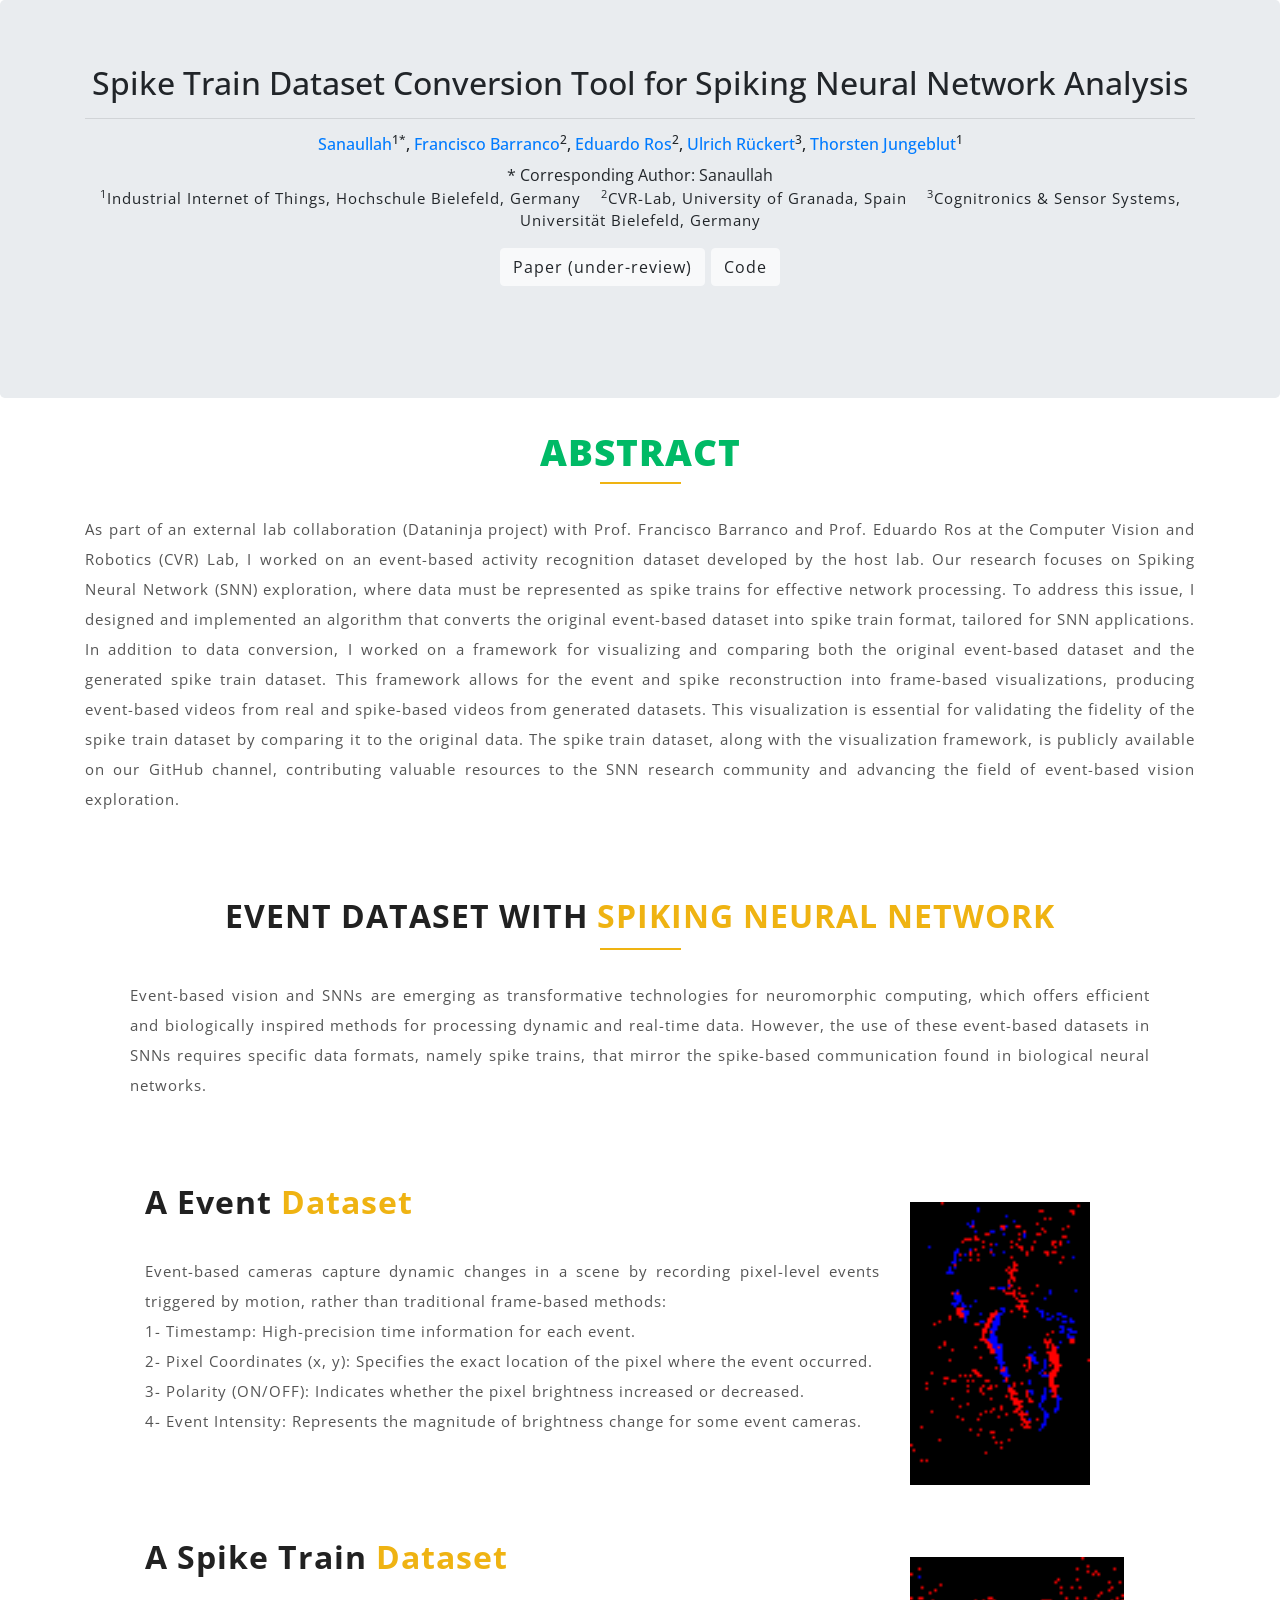
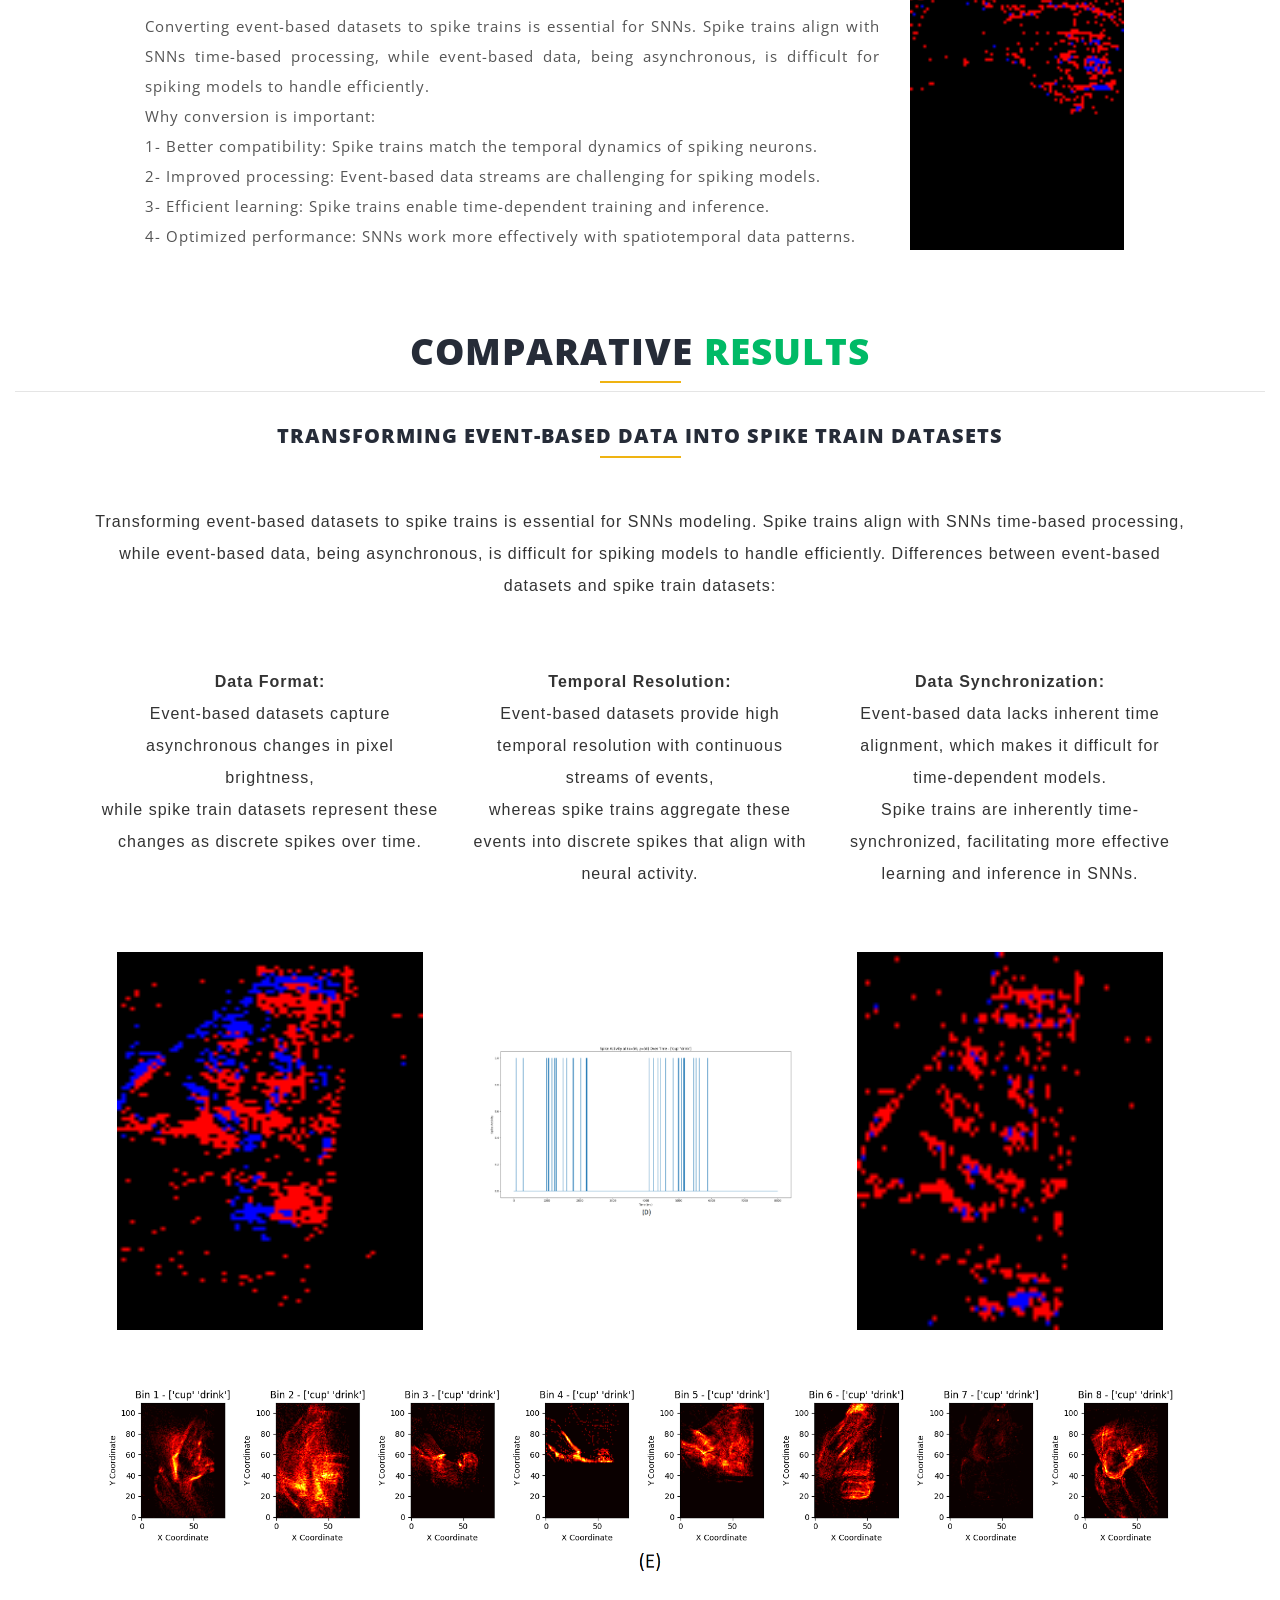
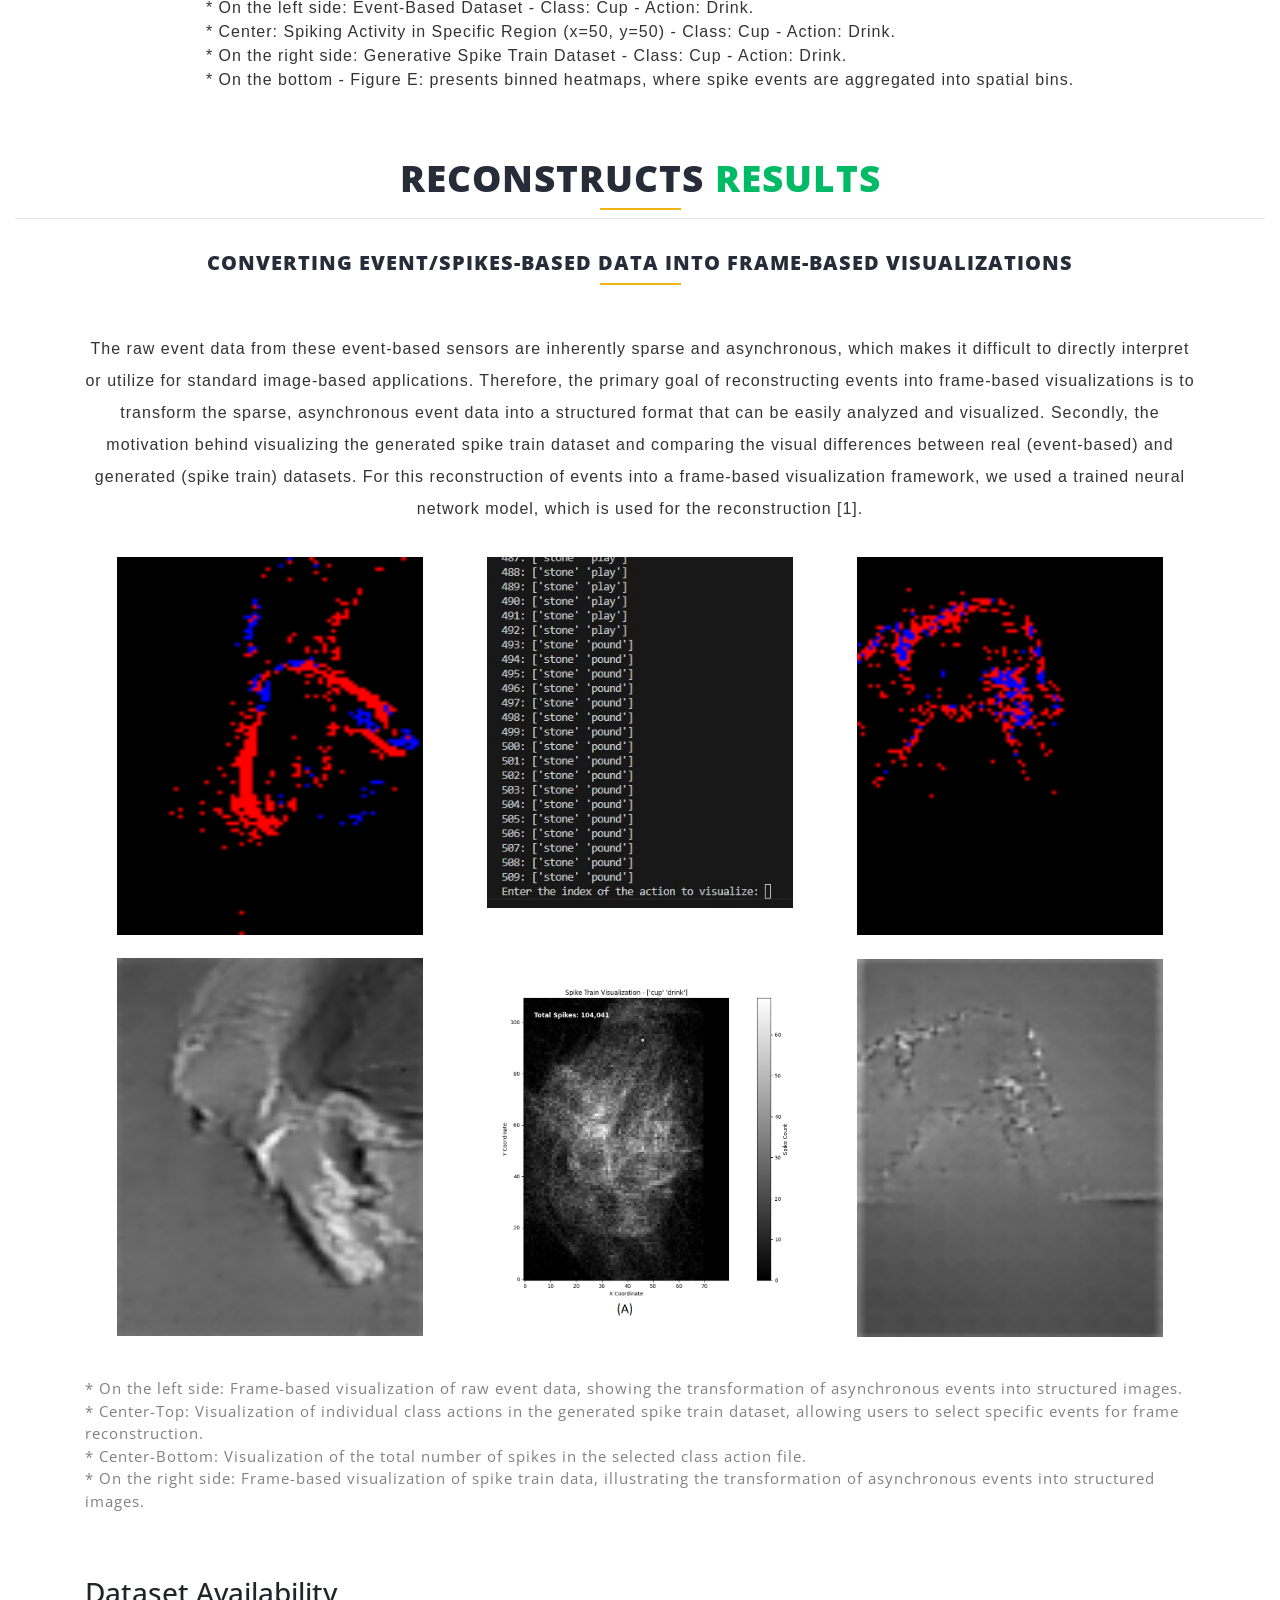
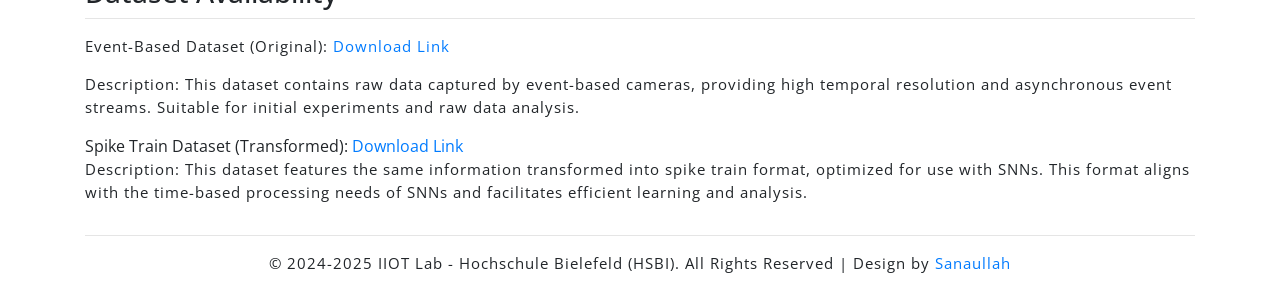
==== commit 30254e02: "Dataset added" ====
--- a/index.html
+++ b/index.html
@@ -302,12 +302,22 @@
 	</div>
 </section>
 
-<h2>Dataset Availability</h2>
-
-<ul>
-    <li><strong>Event-Based Dataset (Original):</strong> <a href="URL_TO_ORIGINAL_DATASET" target="_blank">Download Link</a></li>
-    <li><strong>Spike Train Dataset (Transformed):</strong> <a href="URL_TO_TRANSFORMED_DATASET" target="_blank">Download Link</a></li>
-</ul>
+<div class="container">
+    <div class="row ">
+      <div class="col-12">
+          <h3>Dataset Availability</h3>
+          <hr style="margin-top:0px">
+          <p class="text-justify">
+		  
+			Event-Based Dataset (Original): <a href="https://github.com/DaniDeniz/DavisHandDataset-Events" target="_blank">Download Link</a> <br>
+			<p>Description: This dataset contains raw data captured by event-based cameras, providing high temporal resolution and asynchronous event streams. Suitable for initial experiments and raw data analysis.</p>
+			
+			Spike Train Dataset (Transformed): <a href="https://drive.google.com/file/d/1HSaJXqOdEdPiyT1OBn-XNn-RyHmnFD6y/view?usp=drive_link" target="_blank">Download Link</a> <br>
+			<p>Description: This dataset features the same information transformed into spike train format, optimized for use with SNNs. This format aligns with the time-based processing needs of SNNs and facilitates efficient learning and analysis.</p>
+          </p>
+      </div>
+    </div>
+
 
 
 <footer class="text-center" style="margin-bottom:10px; font-size: medium;">
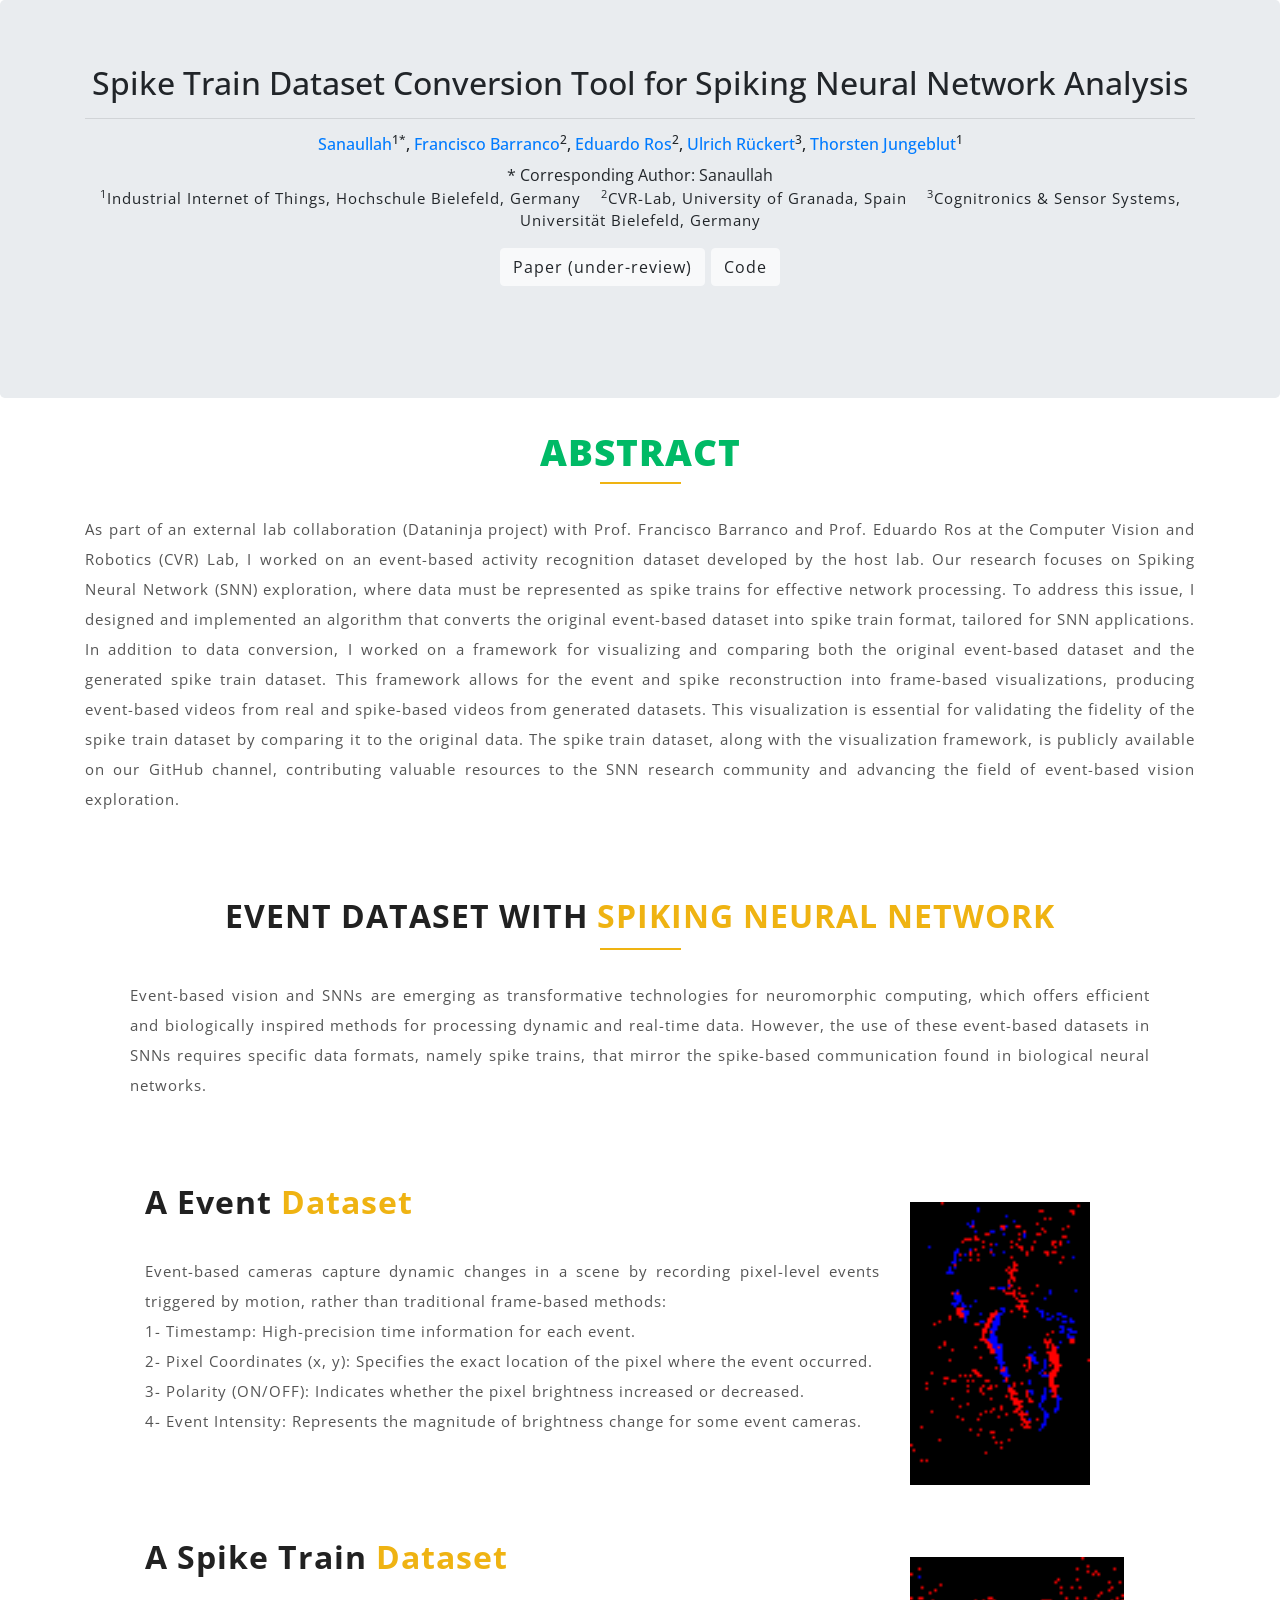
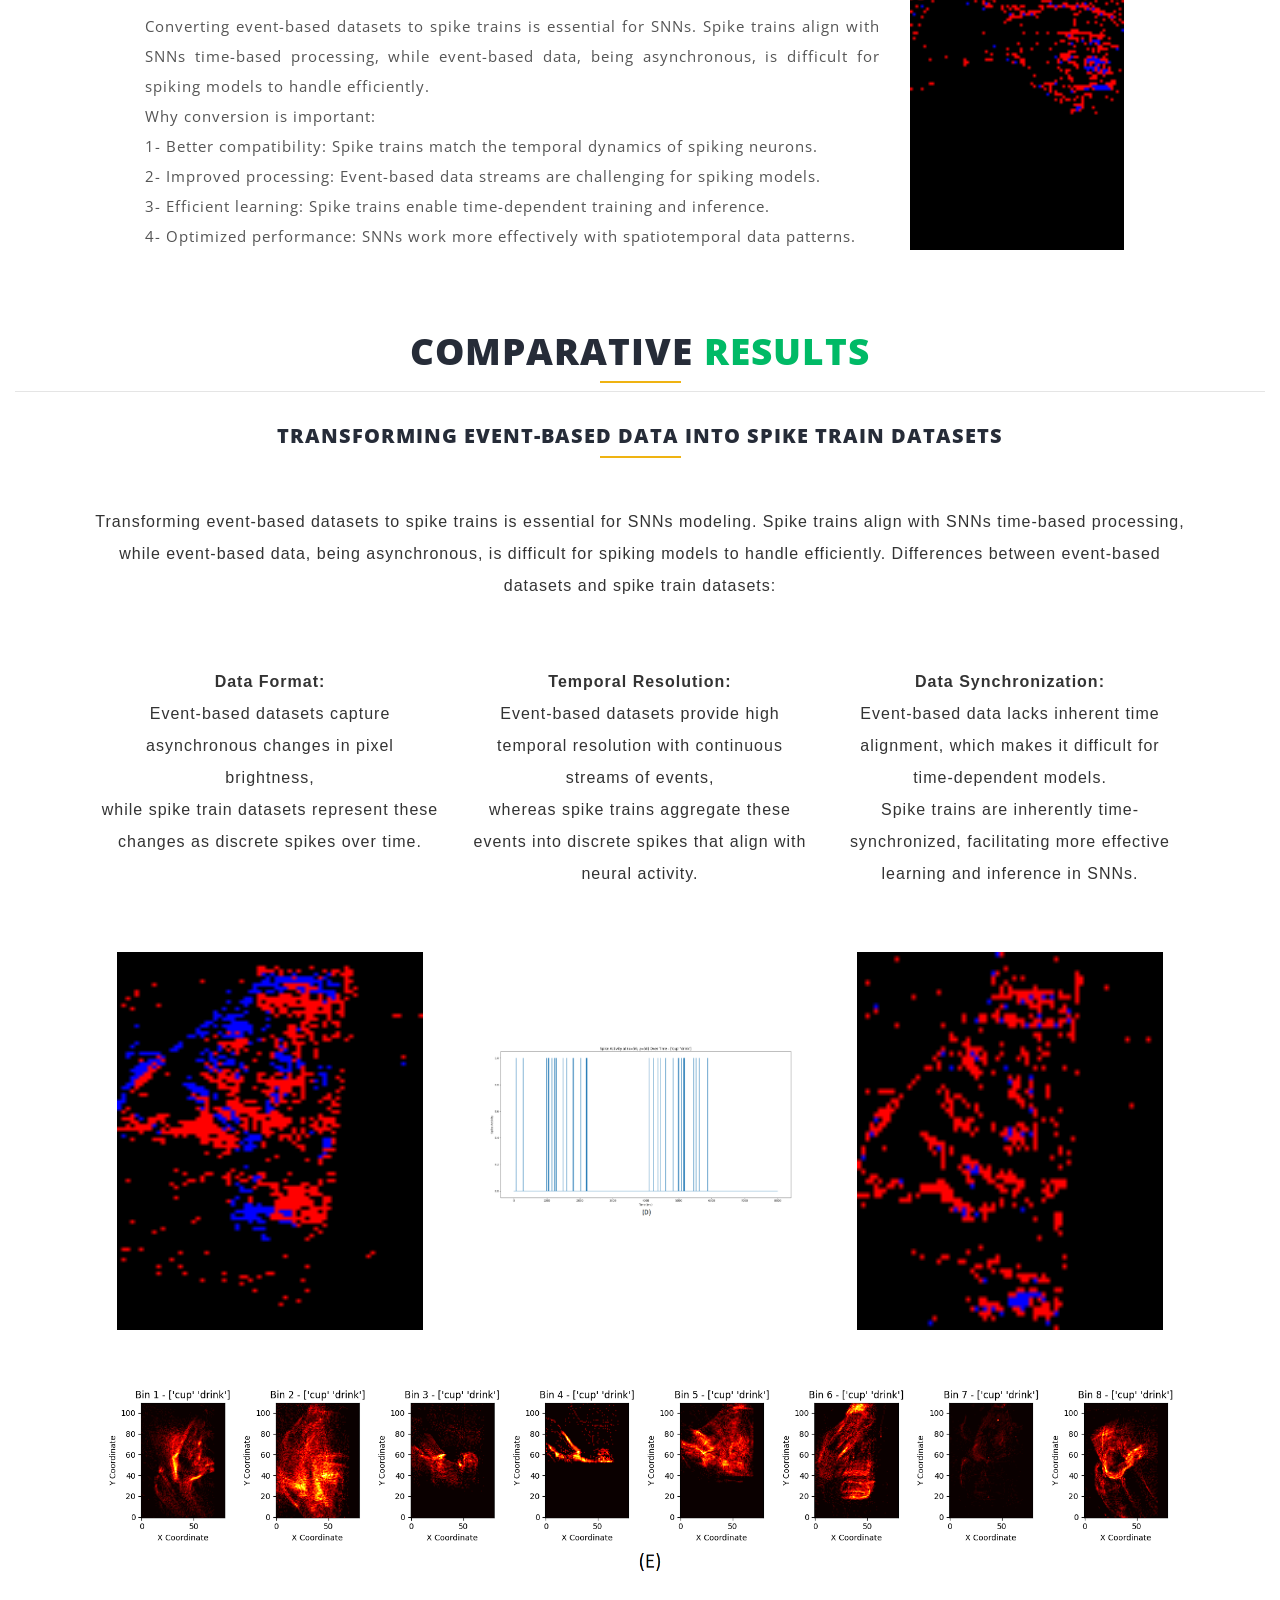
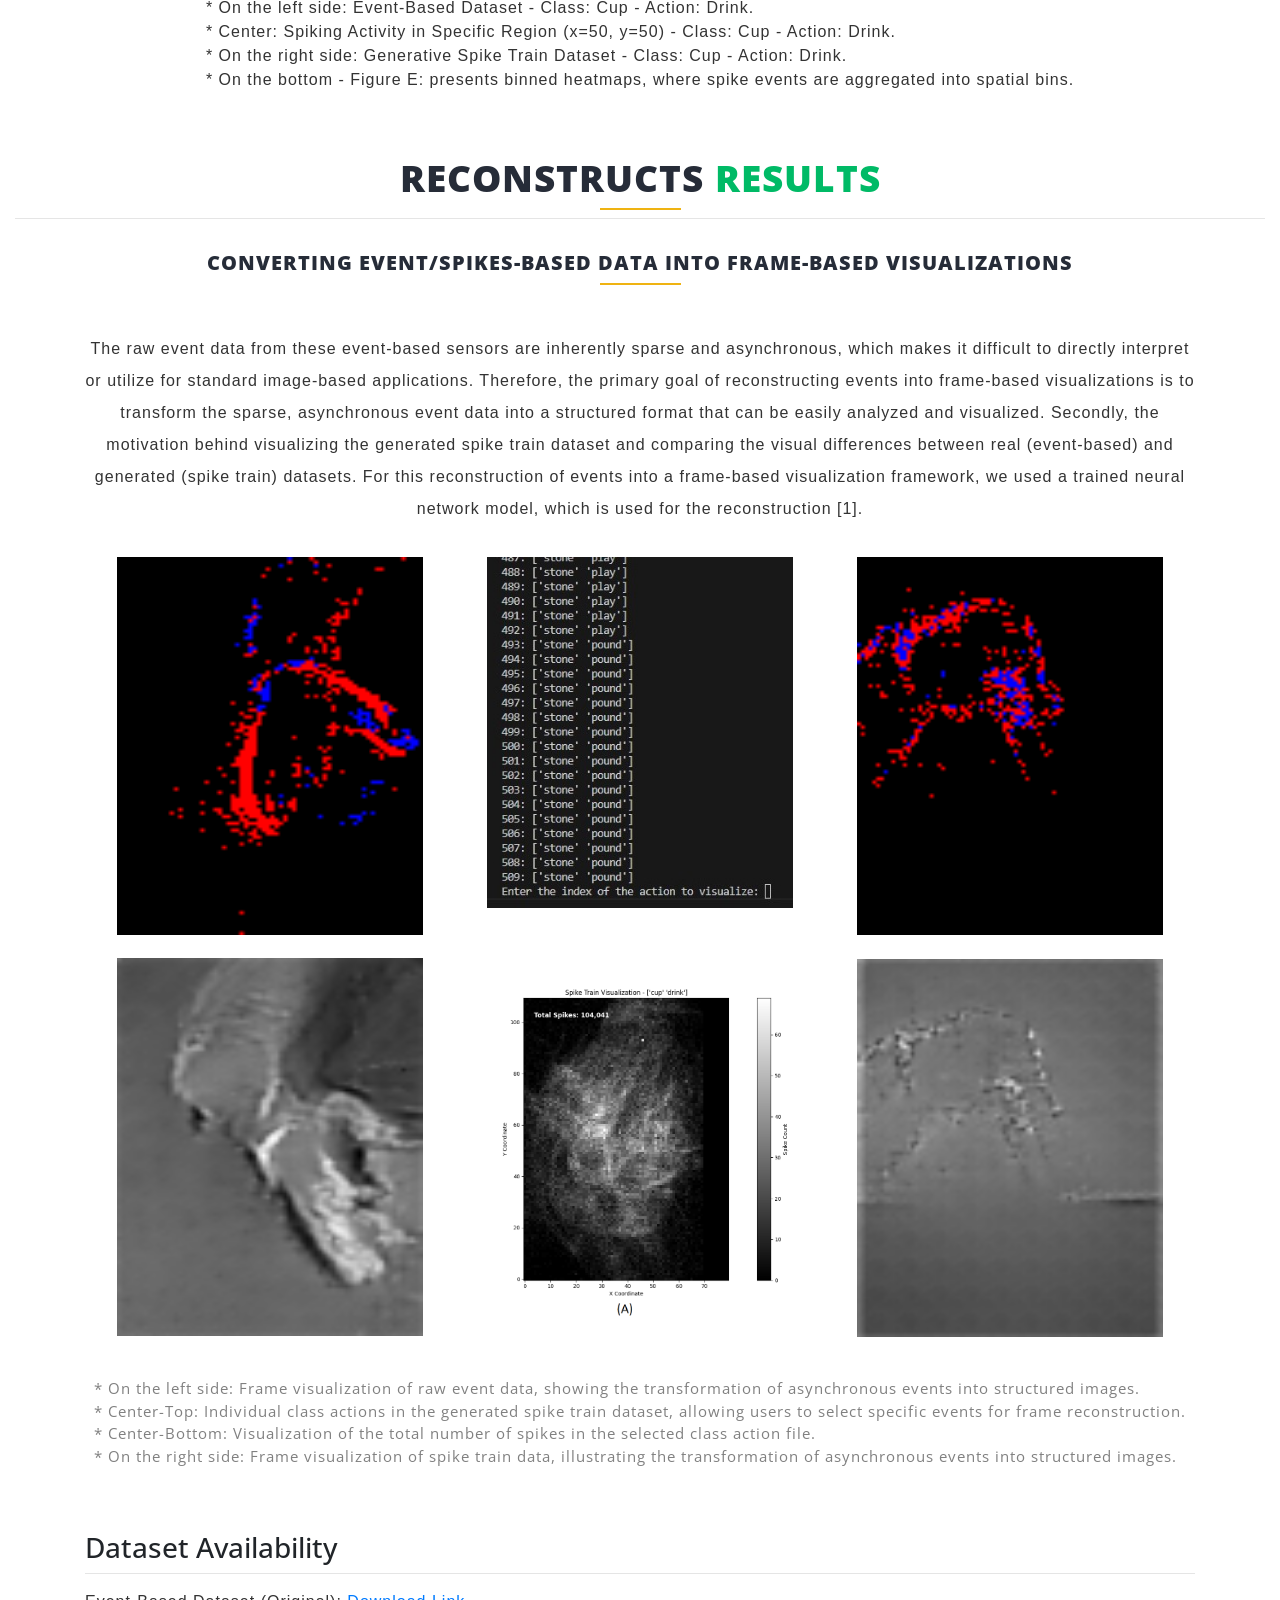
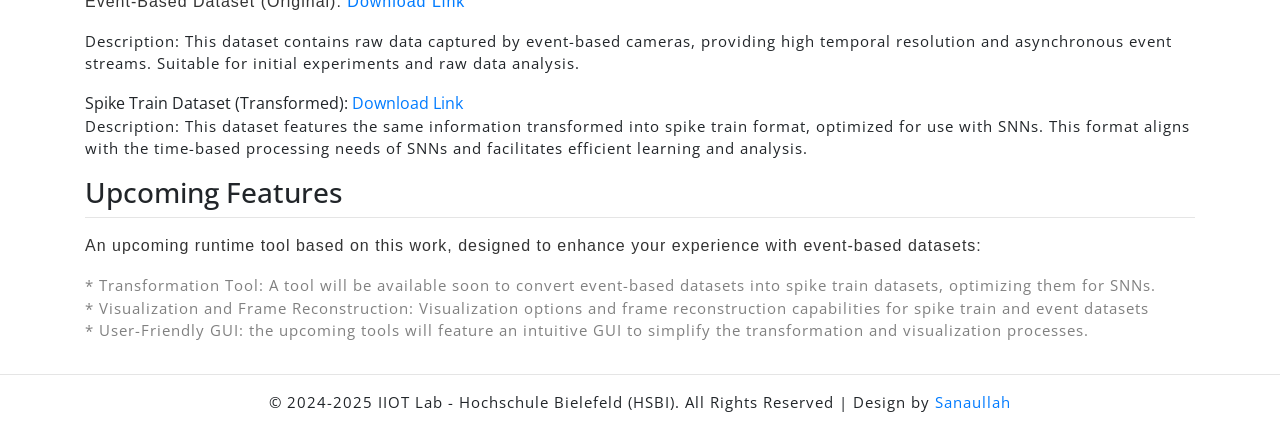
==== commit 6a2b9c69: "updated" ====
--- a/index.html
+++ b/index.html
@@ -290,10 +290,10 @@
 			<br>
 			<div style="display: inline-block; text-align: left;">
 				<p style="color: #808080;">
-				  * On the left side: Frame-based visualization of raw event data, showing the transformation of asynchronous events into structured images. <br>
-				  * Center-Top: Visualization of individual class actions in the generated spike train dataset, allowing users to select specific events for frame reconstruction. <br>
+				  * On the left side: Frame visualization of raw event data, showing the transformation of asynchronous events into structured images. <br>
+				  * Center-Top: Individual class actions in the generated spike train dataset, allowing users to select specific events for frame reconstruction. <br>
 				  * Center-Bottom: Visualization of the total number of spikes in the selected class action file. <br>
-				  * On the right side: Frame-based visualization of spike train data, illustrating the transformation of asynchronous events into structured images. <br>
+				  * On the right side: Frame visualization of spike train data, illustrating the transformation of asynchronous events into structured images. <br>
 				</p>
 			</div>
 		</div>
@@ -307,7 +307,7 @@
       <div class="col-12">
           <h3>Dataset Availability</h3>
           <hr style="margin-top:0px">
-          <p class="text-justify">
+          <p class="text-justify" style="font-family: Arial, sans-serif; font-size: 16px; color: #333;">
 		  
 			Event-Based Dataset (Original): <a href="https://github.com/DaniDeniz/DavisHandDataset-Events" target="_blank">Download Link</a> <br>
 			<p>Description: This dataset contains raw data captured by event-based cameras, providing high temporal resolution and asynchronous event streams. Suitable for initial experiments and raw data analysis.</p>
@@ -317,7 +317,24 @@
           </p>
       </div>
     </div>
-
+</div>
+
+<div class="container">
+    <div class="row ">
+      <div class="col-12">
+          <h3>Upcoming Features</h3>
+          <hr style="margin-top:0px">
+          <p class="text-justify" style="font-family: Arial, sans-serif; font-size: 16px; color: #333;">
+			An upcoming runtime tool based on this work, designed to enhance your experience with event-based datasets:
+				<p style="color: #808080;">
+				  * Transformation Tool: A tool will be available soon to convert event-based datasets into spike train datasets, optimizing them for SNNs. <br>
+				  * Visualization and Frame Reconstruction: Visualization options and frame reconstruction capabilities for spike train and event datasets<br>
+				  * User-Friendly GUI: the upcoming tools will feature an intuitive GUI to simplify the transformation and visualization processes. <br>
+				</p>
+          </p>
+      </div>
+    </div>
+</div>
 
 
 <footer class="text-center" style="margin-bottom:10px; font-size: medium;">
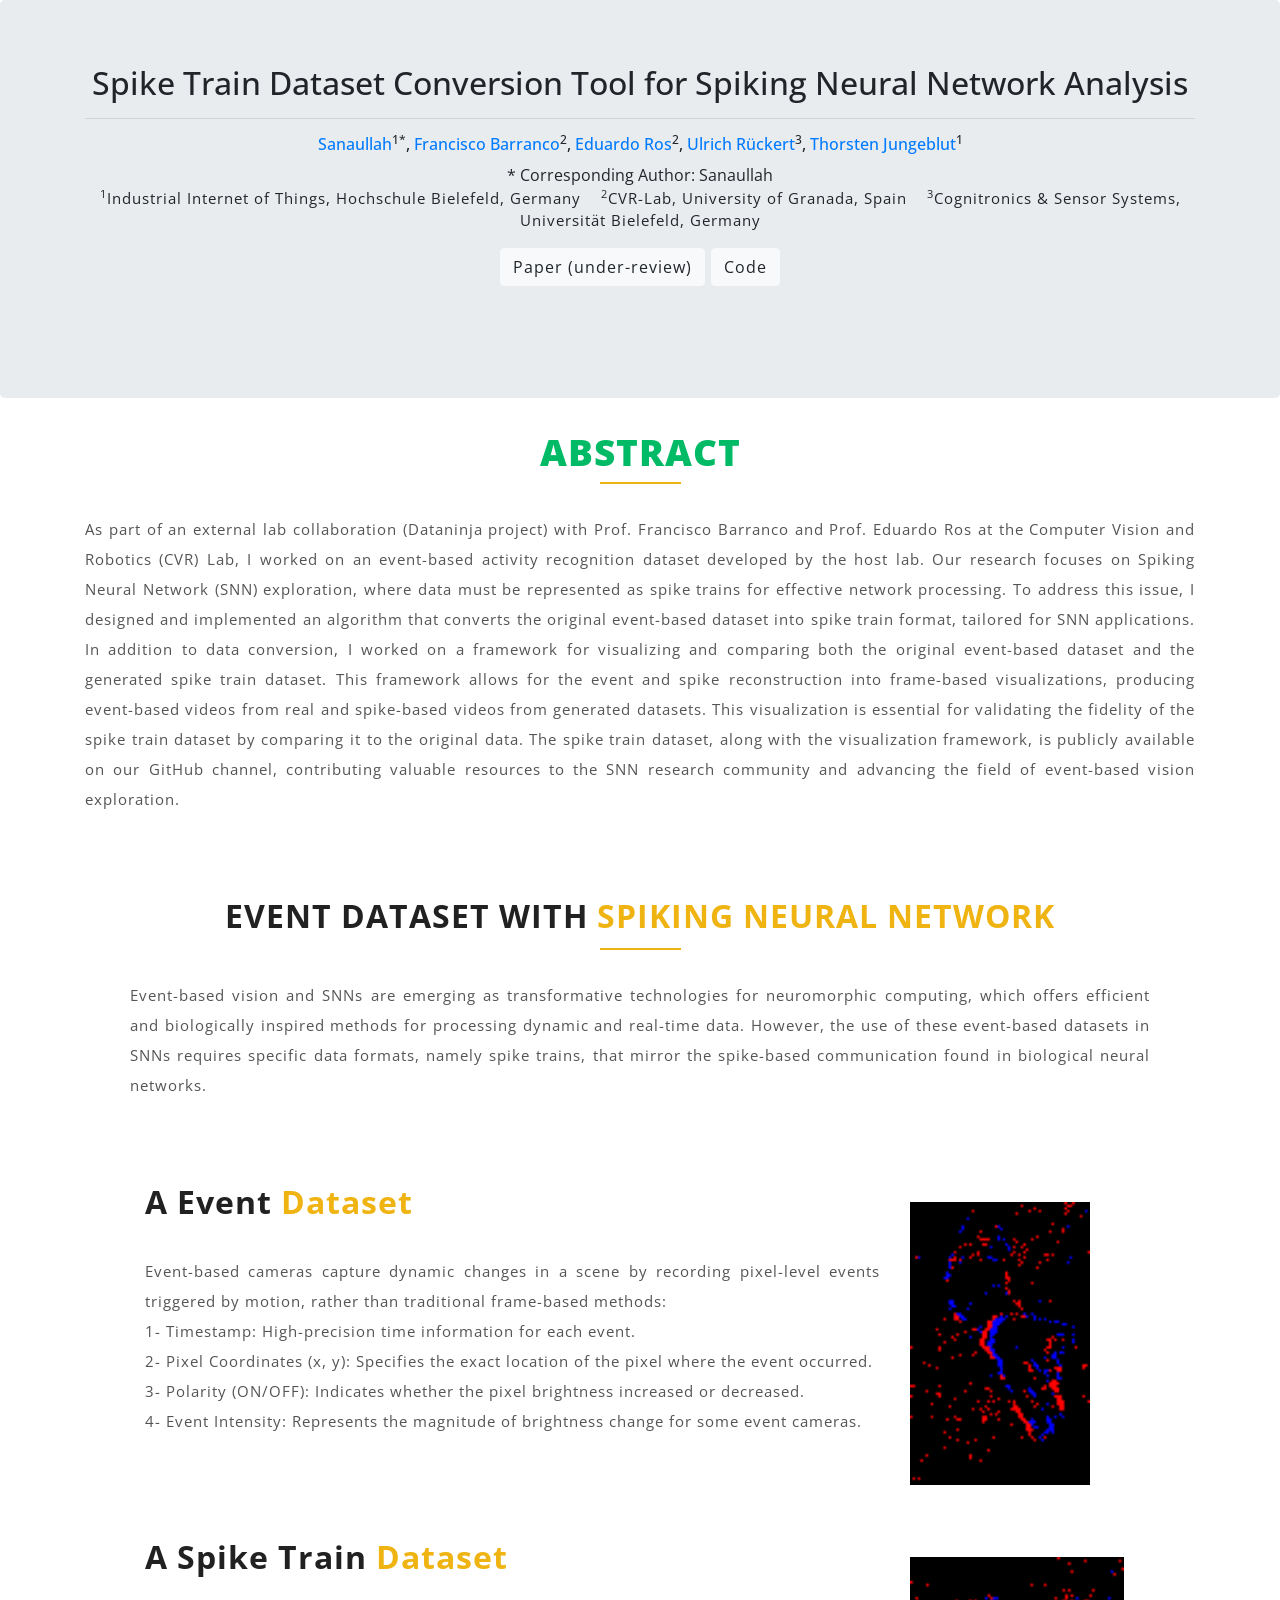
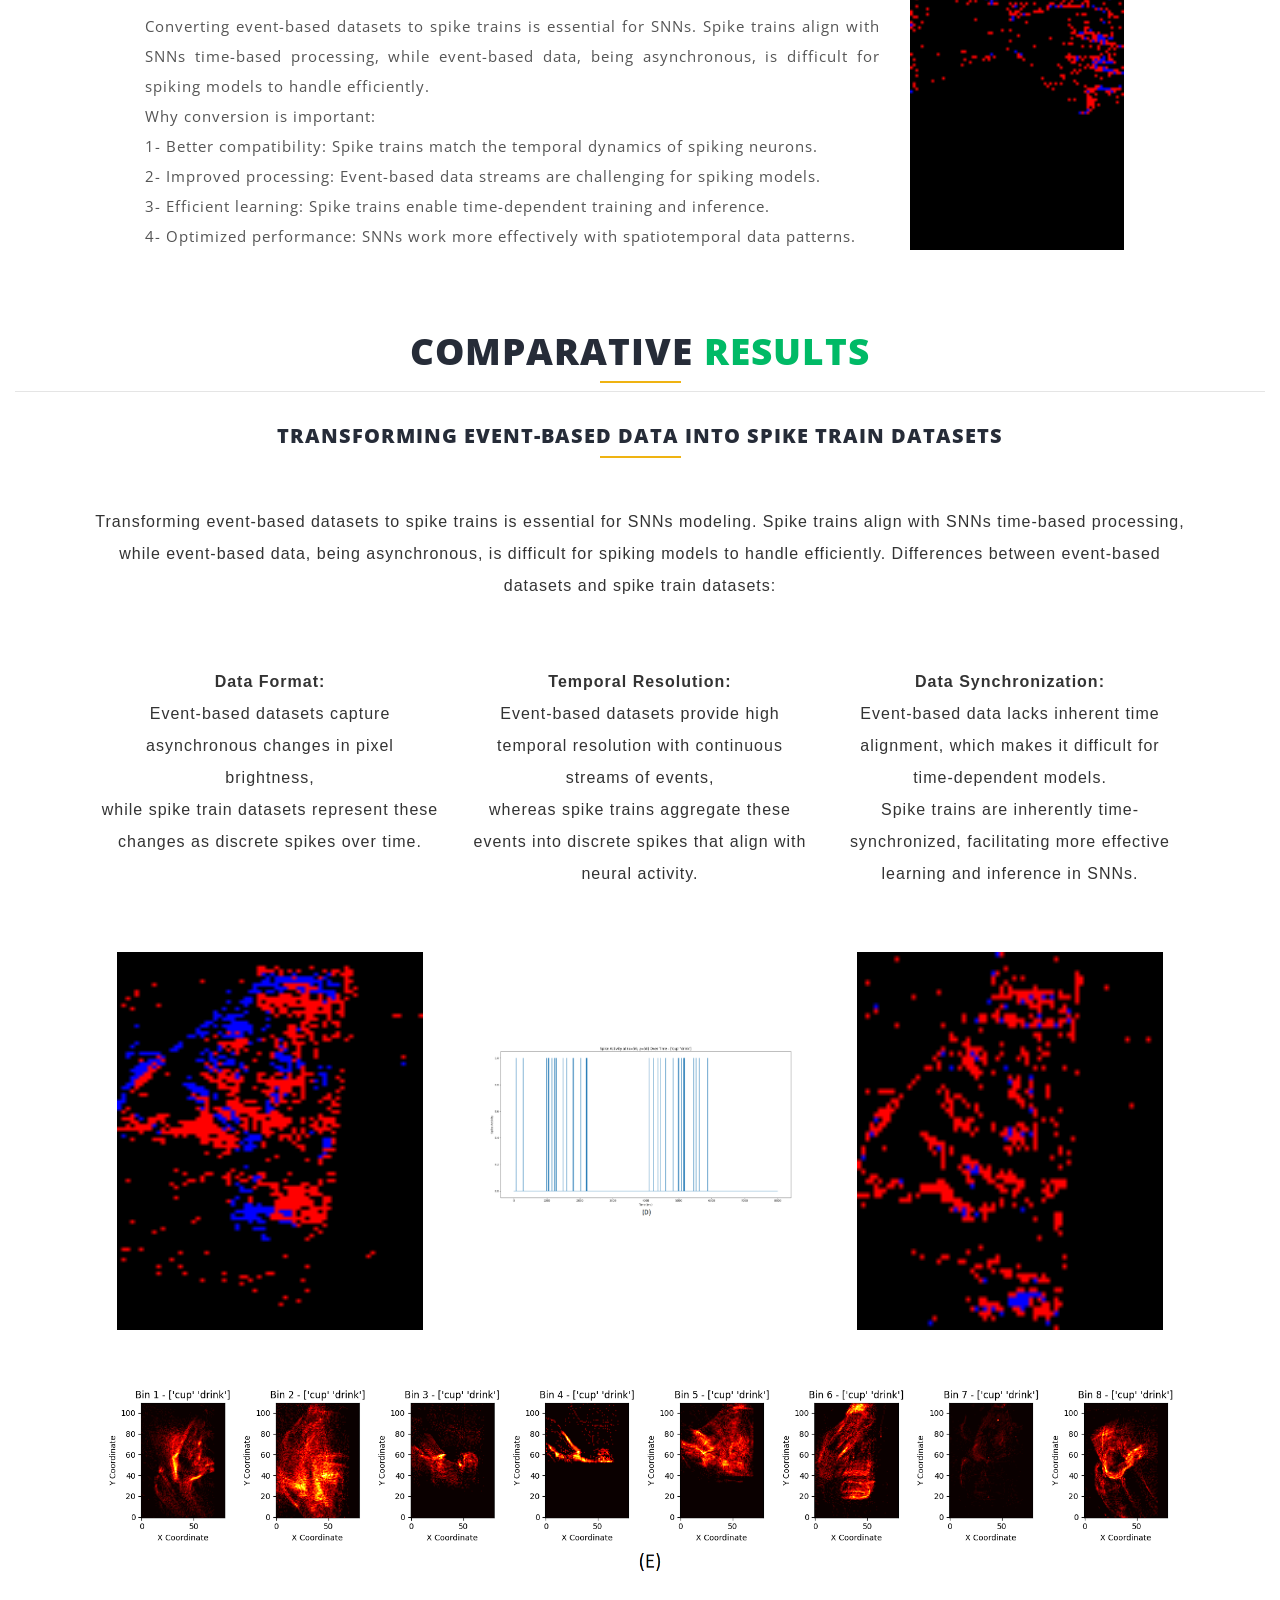
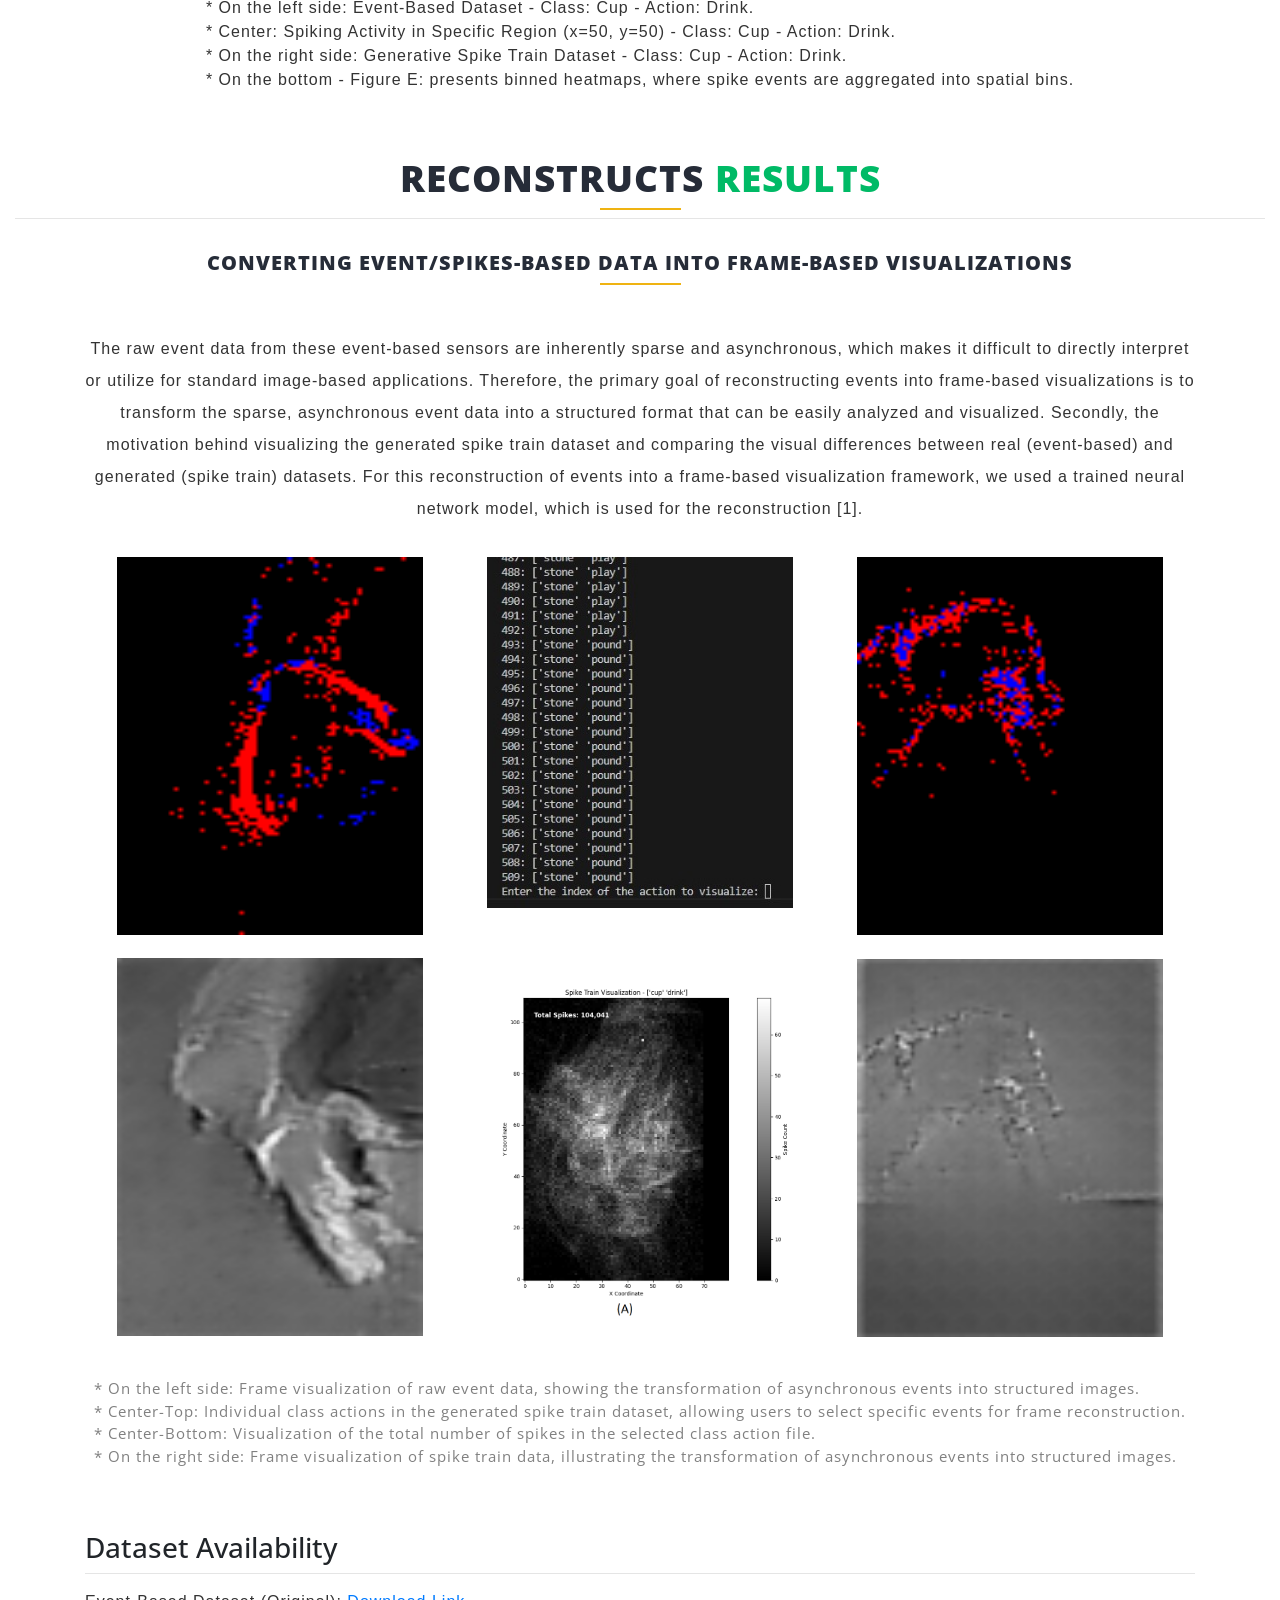
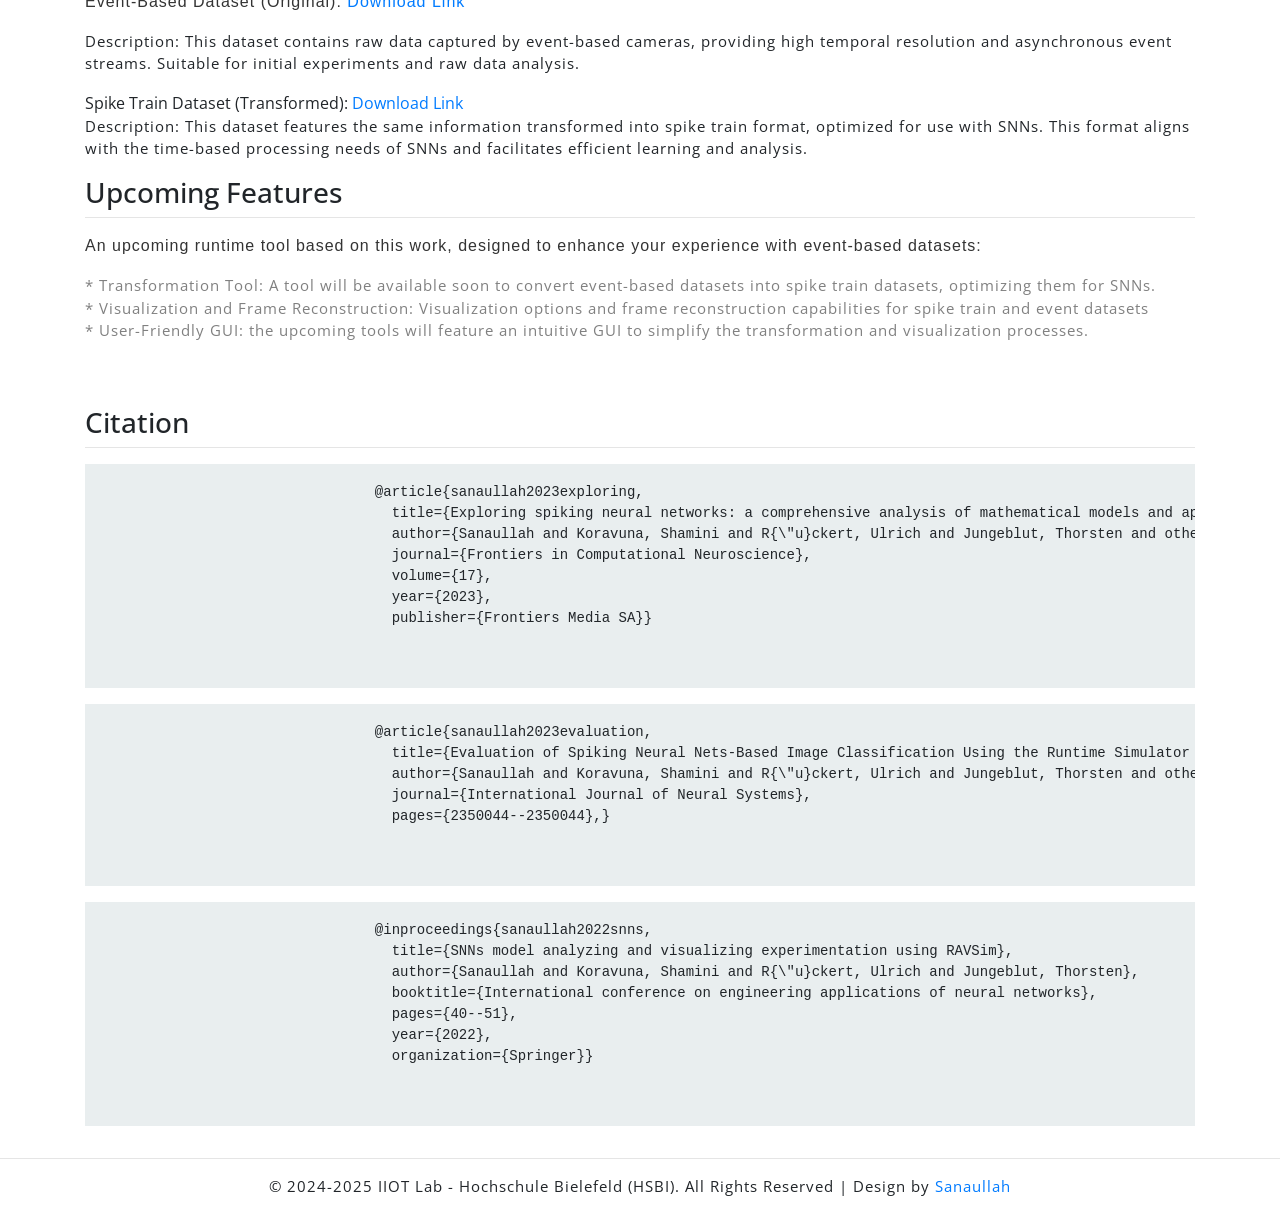
==== commit 57986aa5: "updated" ====
--- a/index.html
+++ b/index.html
@@ -337,6 +337,48 @@
 </div>
 
 
+<!-- citing -->
+<div class="container">
+	<div class="row ">
+		<div class="col-12">
+		<br>
+		<br>
+
+			<h3>Citation</h3>
+			<hr style="margin-top:0px">
+			<pre style="background-color: #e9eeef;padding: 1.25em 1.5em">
+				<code>@article{sanaullah2023exploring,
+				  title={Exploring spiking neural networks: a comprehensive analysis of mathematical models and applications},
+				  author={Sanaullah and Koravuna, Shamini and R{\"u}ckert, Ulrich and Jungeblut, Thorsten and others},
+				  journal={Frontiers in Computational Neuroscience},
+				  volume={17},
+				  year={2023},
+				  publisher={Frontiers Media SA}}
+				</code>
+			</pre>
+			<pre style="background-color: #e9eeef;padding: 1.25em 1.5em">
+				<code>@article{sanaullah2023evaluation,
+				  title={Evaluation of Spiking Neural Nets-Based Image Classification Using the Runtime Simulator RAVSim.},
+				  author={Sanaullah and Koravuna, Shamini and R{\"u}ckert, Ulrich and Jungeblut, Thorsten and others},
+				  journal={International Journal of Neural Systems},
+				  pages={2350044--2350044},}
+				</code>
+			</pre>
+			<pre style="background-color: #e9eeef;padding: 1.25em 1.5em">
+				<code>@inproceedings{sanaullah2022snns,
+				  title={SNNs model analyzing and visualizing experimentation using RAVSim},
+				  author={Sanaullah and Koravuna, Shamini and R{\"u}ckert, Ulrich and Jungeblut, Thorsten},
+				  booktitle={International conference on engineering applications of neural networks},
+				  pages={40--51},
+				  year={2022},
+				  organization={Springer}}
+				</code>
+			</pre>
+		</div>
+	</div>
+</div>
+
+
 <footer class="text-center" style="margin-bottom:10px; font-size: medium;">
   <hr>
 <p>© 2024-2025 IIOT Lab - Hochschule Bielefeld (HSBI). All Rights Reserved | Design by <a href="https://github.com/Rao-Sanaullah">Sanaullah</a></p>
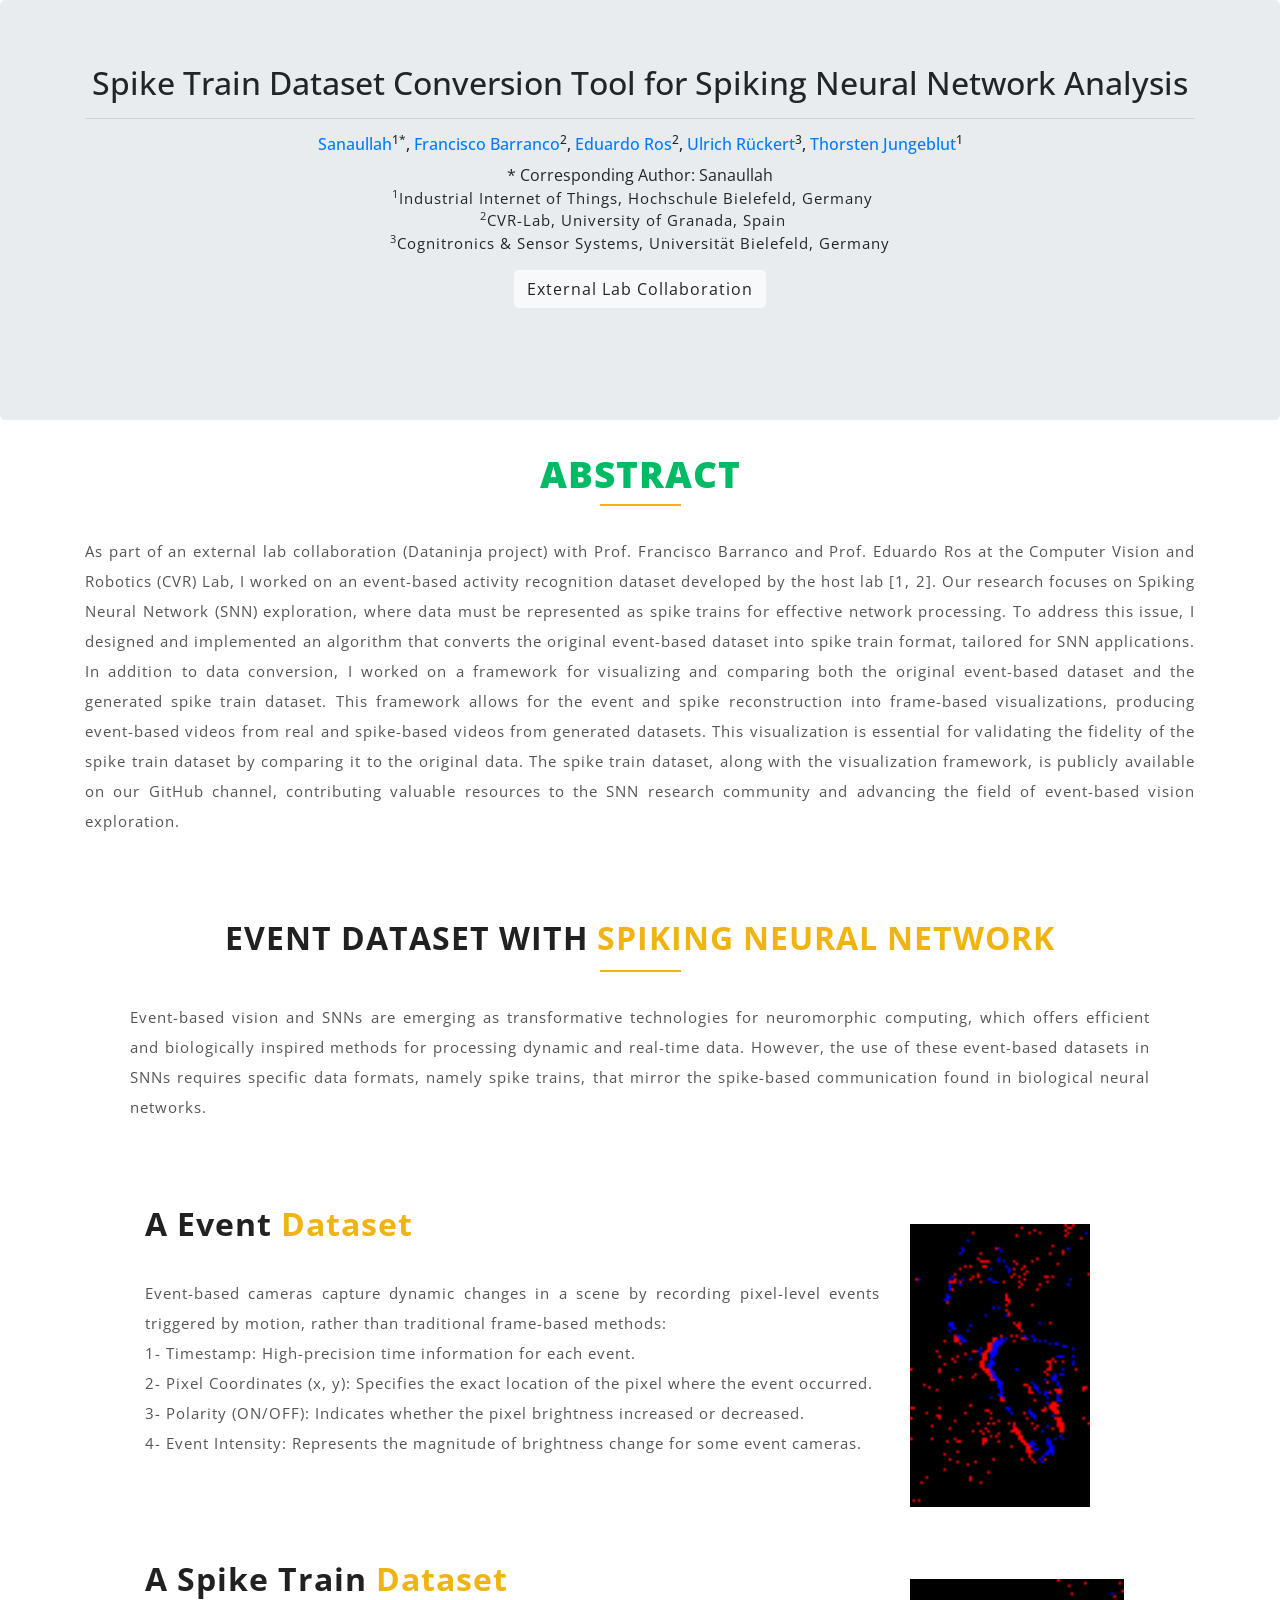
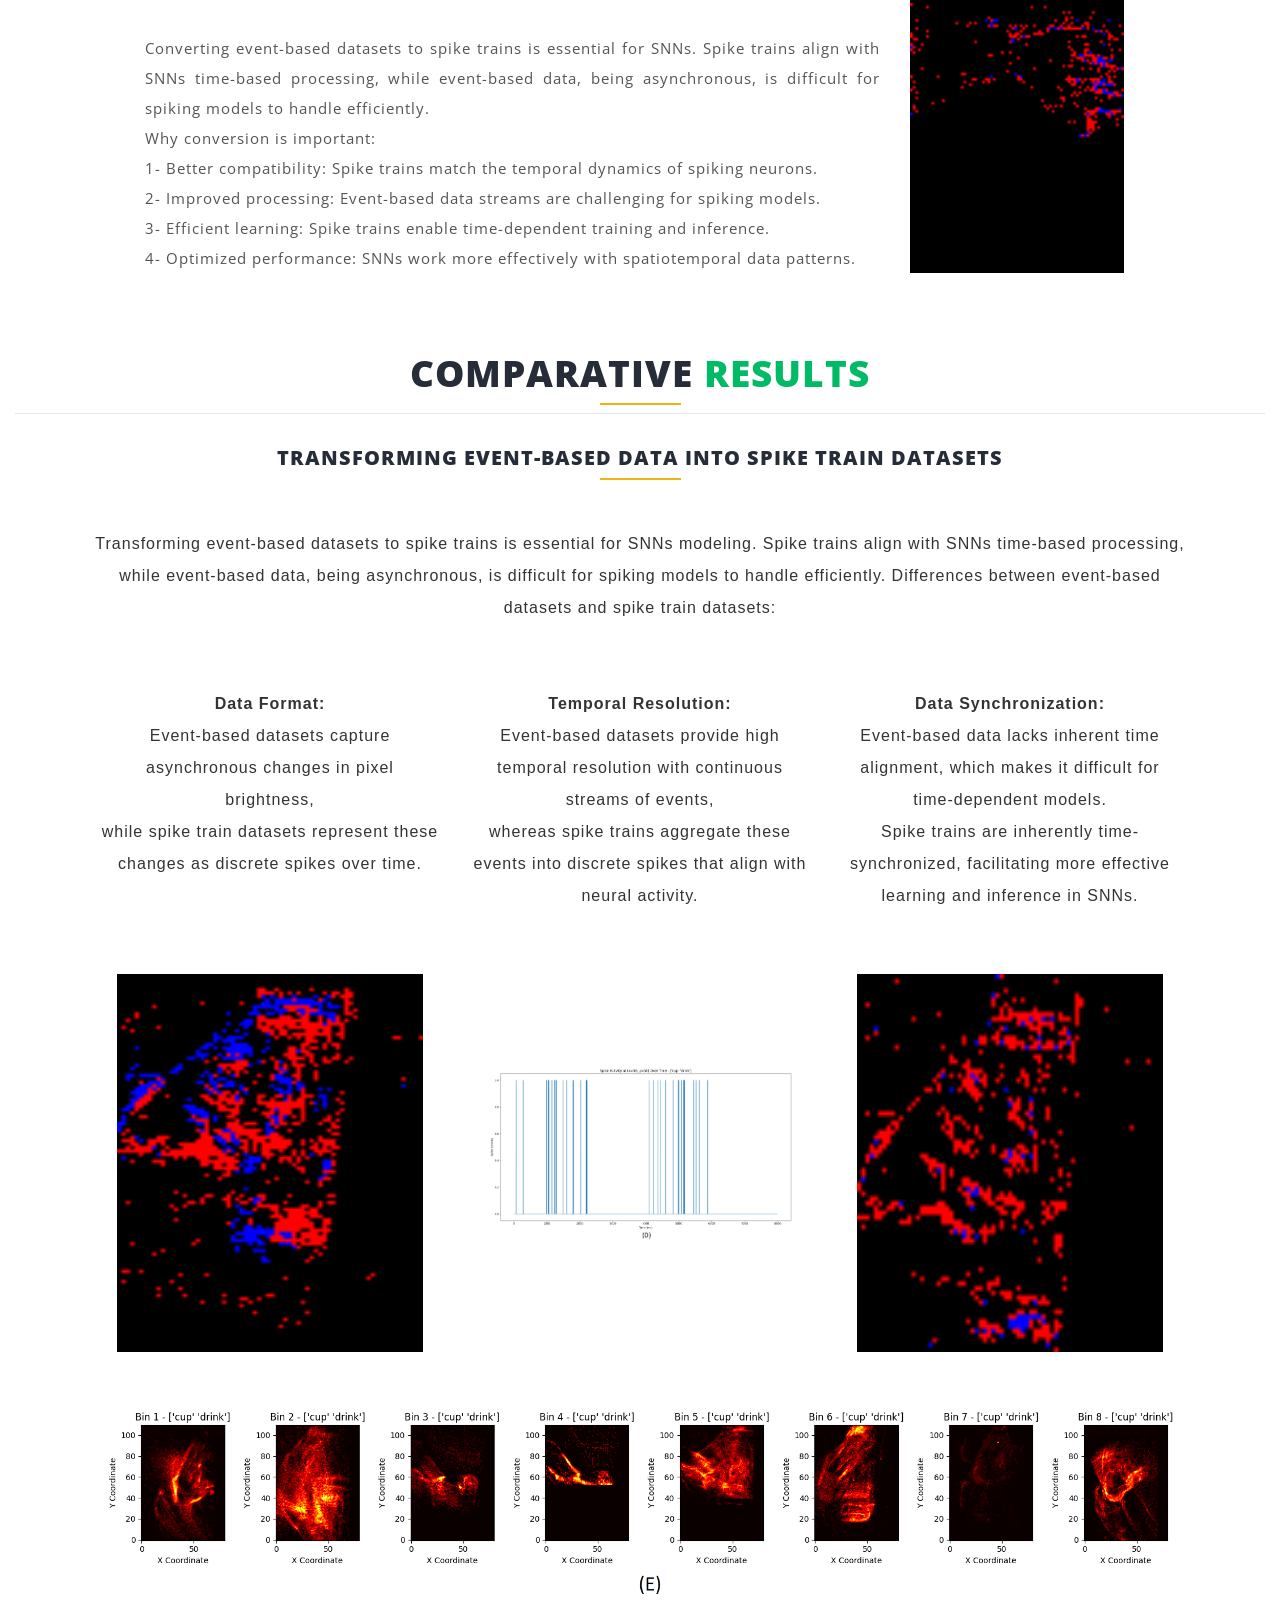
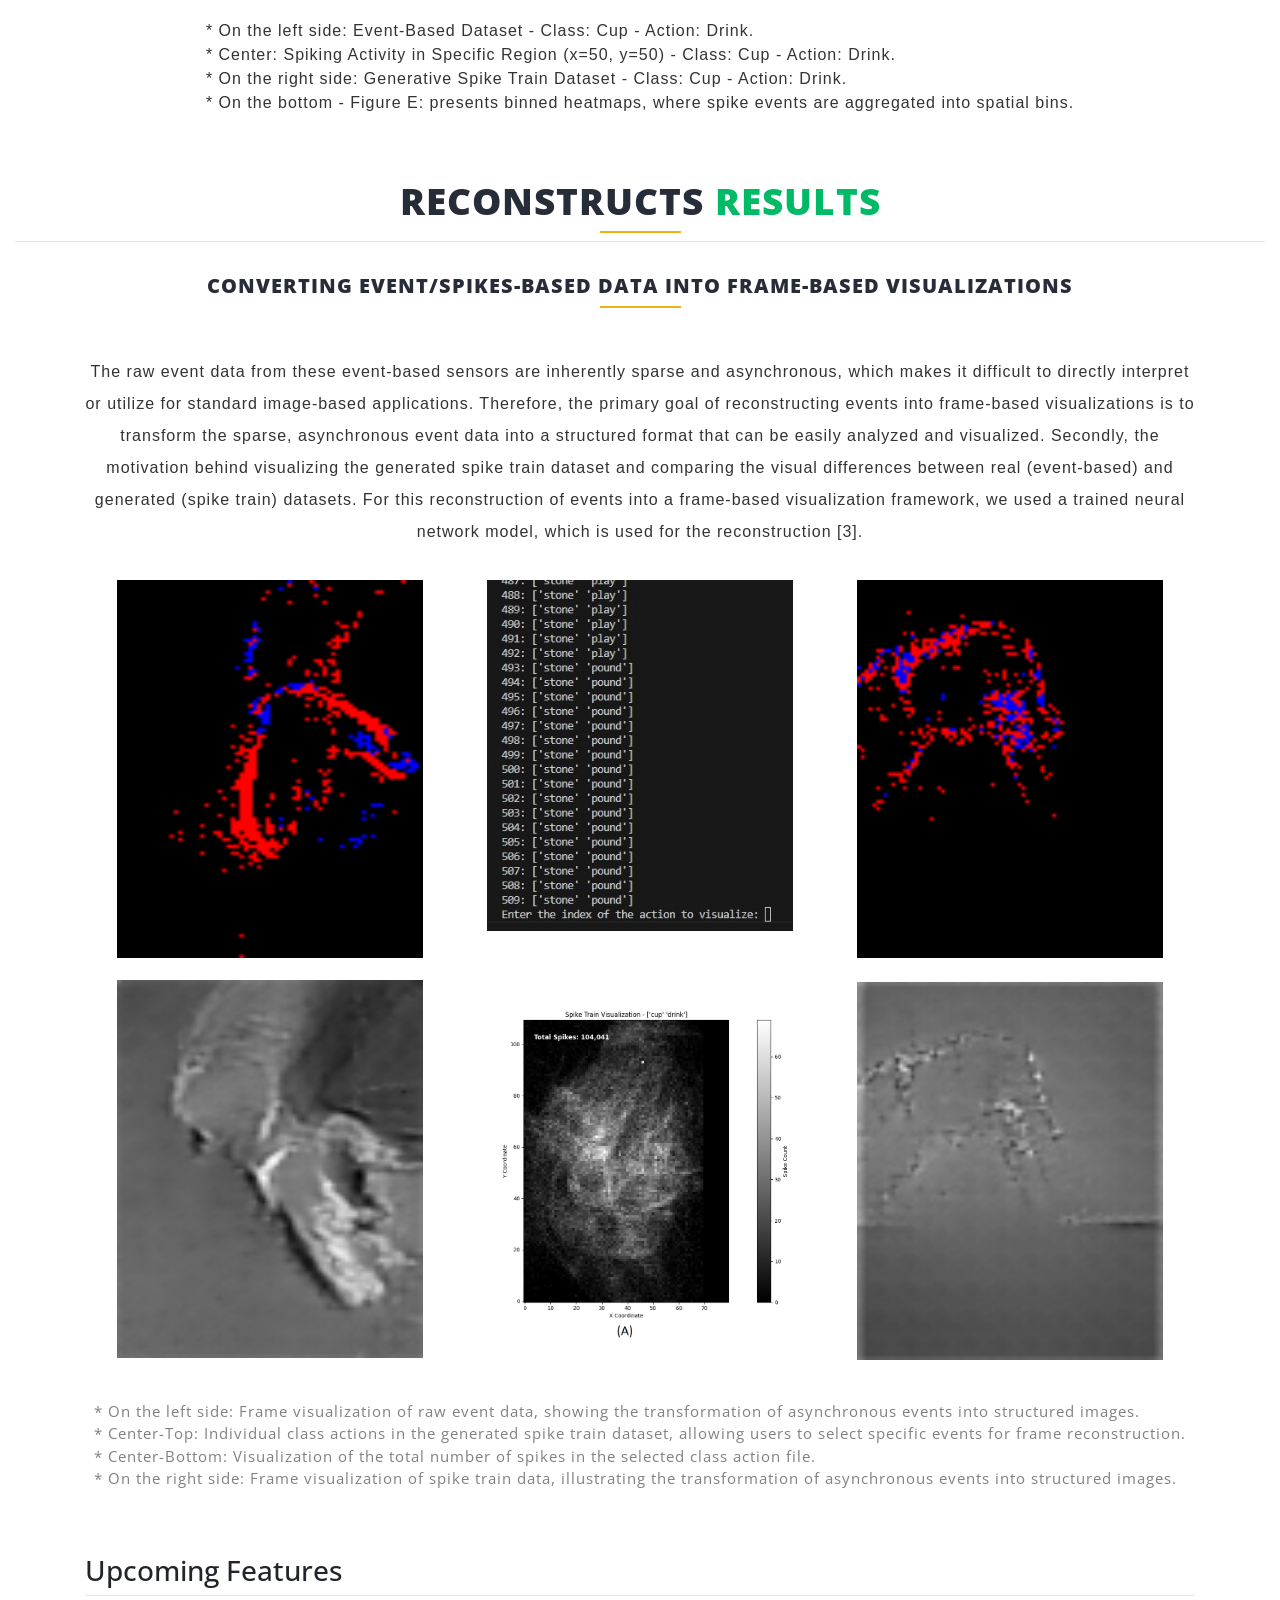
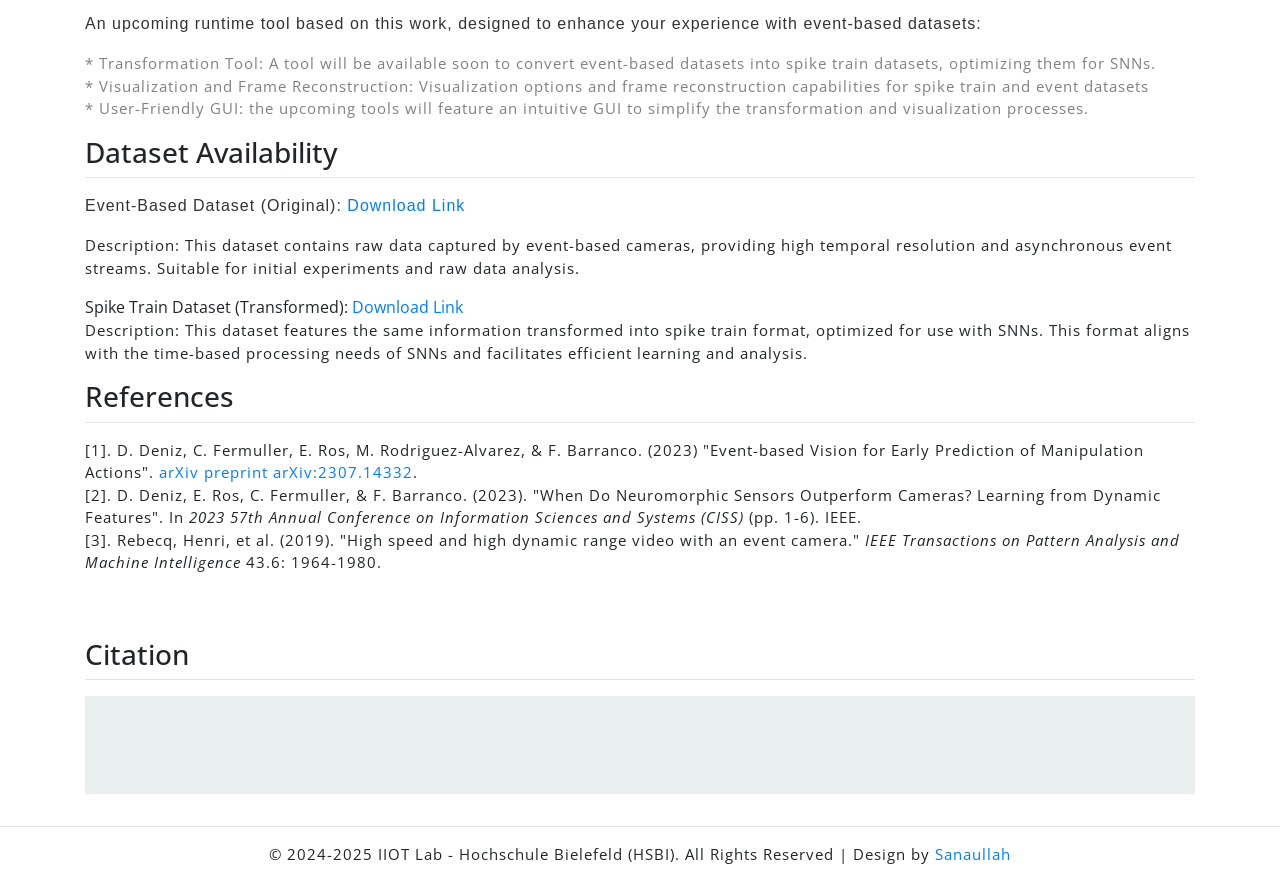
==== commit 89891725: "updated" ====
--- a/index.html
+++ b/index.html
@@ -47,8 +47,8 @@
           </h6>
           * Corresponding Author: Sanaullah
           <p>
-			<sup>1</sup>Industrial Internet of Things, Hochschule Bielefeld, Germany &nbsp;&nbsp;
-            <sup>2</sup>CVR-Lab, University of Granada, Spain &nbsp;&nbsp;
+			<sup>1</sup>Industrial Internet of Things, Hochschule Bielefeld, Germany &nbsp;&nbsp; <br>
+            <sup>2</sup>CVR-Lab, University of Granada, Spain &nbsp;&nbsp; <br>
 			<sup>3</sup>Cognitronics & Sensor Systems, Universität Bielefeld, Germany
             <br>
 
@@ -57,16 +57,14 @@
               <p class="mb-5"><a class="btn btn-large btn-light"
                   href="#"
                   role="button" target="_blank">
-                  <i class="fa fa-file"></i> Paper (under-review)</a> </p>
+                  <i class="fa fa-file"></i> External Lab Collaboration</a> </p>
             </div>
-
-            <div class="column">
+            <!--<div class="column">
               <p class="mb-5"><a class="btn btn-large btn-light" href="https://github.com/Rao-Sanaullah/neurocomputing_application_code"
                   role="button" target="_blank">
-                  <i class="fa fa-github-alt"></i> Code</a> </p>
+                  <i class="fa fa-github-alt"></i> Code</a> </p> -->
             </div>
           </div>
-
         </div>
       </div>
     </div>
@@ -81,7 +79,7 @@
 			<div class="col-md-12 wthree_services_grid_left">
                  <p style="text-align: justify;" style="font-family: Arial, sans-serif; font-size: 16px; color: #333;">
 		As part of an external lab collaboration (Dataninja project) with Prof. Francisco Barranco and Prof. Eduardo Ros at the Computer Vision and Robotics (CVR) Lab, 
-		I worked on an event-based activity recognition dataset developed by the host lab. Our research focuses on Spiking Neural Network (SNN) exploration, where data must be represented as spike trains for effective network processing. 
+		I worked on an event-based activity recognition dataset developed by the host lab [1, 2]. Our research focuses on Spiking Neural Network (SNN) exploration, where data must be represented as spike trains for effective network processing. 
 		To address this issue, I designed and implemented an algorithm that converts the original event-based dataset into spike train format, tailored for SNN applications. In addition to data conversion, 
 		I worked on a framework for visualizing and comparing both the original event-based dataset and the generated spike train dataset. This framework allows for the event and spike reconstruction into frame-based visualizations, 
 		producing event-based videos from real and spike-based videos from generated datasets. This visualization is essential for validating the fidelity of the spike train dataset by comparing it to the original data. 
@@ -263,7 +261,7 @@
 							The raw event data from these event-based sensors are inherently sparse and asynchronous, which makes it difficult to directly interpret or utilize for standard image-based applications.
 							Therefore, the primary goal of reconstructing events into frame-based visualizations is to transform the sparse, asynchronous event data into a structured format that can be easily analyzed and visualized.
 							Secondly, the motivation behind visualizing the generated spike train dataset and comparing the visual differences between real (event-based) and generated (spike train) datasets.
-							For this reconstruction of events into a frame-based visualization framework, we used a trained neural network model, which is used for the reconstruction [1].
+							For this reconstruction of events into a frame-based visualization framework, we used a trained neural network model, which is used for the reconstruction [3].
 						</p>
 					</div>
 				</section>
@@ -301,6 +299,23 @@
 		<br>
 	</div>
 </section>
+
+<div class="container">
+    <div class="row ">
+      <div class="col-12">
+          <h3>Upcoming Features</h3>
+          <hr style="margin-top:0px">
+          <p class="text-justify" style="font-family: Arial, sans-serif; font-size: 16px; color: #333;">
+			An upcoming runtime tool based on this work, designed to enhance your experience with event-based datasets:
+				<p style="color: #808080;">
+				  * Transformation Tool: A tool will be available soon to convert event-based datasets into spike train datasets, optimizing them for SNNs. <br>
+				  * Visualization and Frame Reconstruction: Visualization options and frame reconstruction capabilities for spike train and event datasets<br>
+				  * User-Friendly GUI: the upcoming tools will feature an intuitive GUI to simplify the transformation and visualization processes. <br>
+				</p>
+          </p>
+      </div>
+    </div>
+</div>
 
 <div class="container">
     <div class="row ">
@@ -319,24 +334,26 @@
     </div>
 </div>
 
+
+
+
+
 <div class="container">
     <div class="row ">
       <div class="col-12">
-          <h3>Upcoming Features</h3>
-          <hr style="margin-top:0px">
-          <p class="text-justify" style="font-family: Arial, sans-serif; font-size: 16px; color: #333;">
-			An upcoming runtime tool based on this work, designed to enhance your experience with event-based datasets:
-				<p style="color: #808080;">
-				  * Transformation Tool: A tool will be available soon to convert event-based datasets into spike train datasets, optimizing them for SNNs. <br>
-				  * Visualization and Frame Reconstruction: Visualization options and frame reconstruction capabilities for spike train and event datasets<br>
-				  * User-Friendly GUI: the upcoming tools will feature an intuitive GUI to simplify the transformation and visualization processes. <br>
-				</p>
-          </p>
+          <h3>References</h3>
+          <hr style="margin-top:0px; font-size: 0.1em; color: #808080;">
+			<p class="references">
+				[1]. D. Deniz, C. Fermuller, E. Ros, M. Rodriguez-Alvarez, & F. Barranco. (2023) "Event-based Vision for Early Prediction of Manipulation Actions". <a href="https://arxiv.org/abs/2307.14332" target="_blank">arXiv preprint arXiv:2307.14332</a>.<br>
+				[2]. D. Deniz, E. Ros, C. Fermuller, & F. Barranco. (2023). "When Do Neuromorphic Sensors Outperform Cameras? Learning from Dynamic Features". In <i>2023 57th Annual Conference on Information Sciences and Systems (CISS)</i> (pp. 1-6). IEEE. <br>
+				[3]. Rebecq, Henri, et al. (2019). "High speed and high dynamic range video with an event camera." <i>IEEE Transactions on Pattern Analysis and Machine Intelligence</i> 43.6: 1964-1980. <br>
+			</p>
       </div>
     </div>
 </div>
 
-
+  
+  
 <!-- citing -->
 <div class="container">
 	<div class="row ">
@@ -347,31 +364,7 @@
 			<h3>Citation</h3>
 			<hr style="margin-top:0px">
 			<pre style="background-color: #e9eeef;padding: 1.25em 1.5em">
-				<code>@article{sanaullah2023exploring,
-				  title={Exploring spiking neural networks: a comprehensive analysis of mathematical models and applications},
-				  author={Sanaullah and Koravuna, Shamini and R{\"u}ckert, Ulrich and Jungeblut, Thorsten and others},
-				  journal={Frontiers in Computational Neuroscience},
-				  volume={17},
-				  year={2023},
-				  publisher={Frontiers Media SA}}
-				</code>
-			</pre>
-			<pre style="background-color: #e9eeef;padding: 1.25em 1.5em">
-				<code>@article{sanaullah2023evaluation,
-				  title={Evaluation of Spiking Neural Nets-Based Image Classification Using the Runtime Simulator RAVSim.},
-				  author={Sanaullah and Koravuna, Shamini and R{\"u}ckert, Ulrich and Jungeblut, Thorsten and others},
-				  journal={International Journal of Neural Systems},
-				  pages={2350044--2350044},}
-				</code>
-			</pre>
-			<pre style="background-color: #e9eeef;padding: 1.25em 1.5em">
-				<code>@inproceedings{sanaullah2022snns,
-				  title={SNNs model analyzing and visualizing experimentation using RAVSim},
-				  author={Sanaullah and Koravuna, Shamini and R{\"u}ckert, Ulrich and Jungeblut, Thorsten},
-				  booktitle={International conference on engineering applications of neural networks},
-				  pages={40--51},
-				  year={2022},
-				  organization={Springer}}
+				<code>
 				</code>
 			</pre>
 		</div>
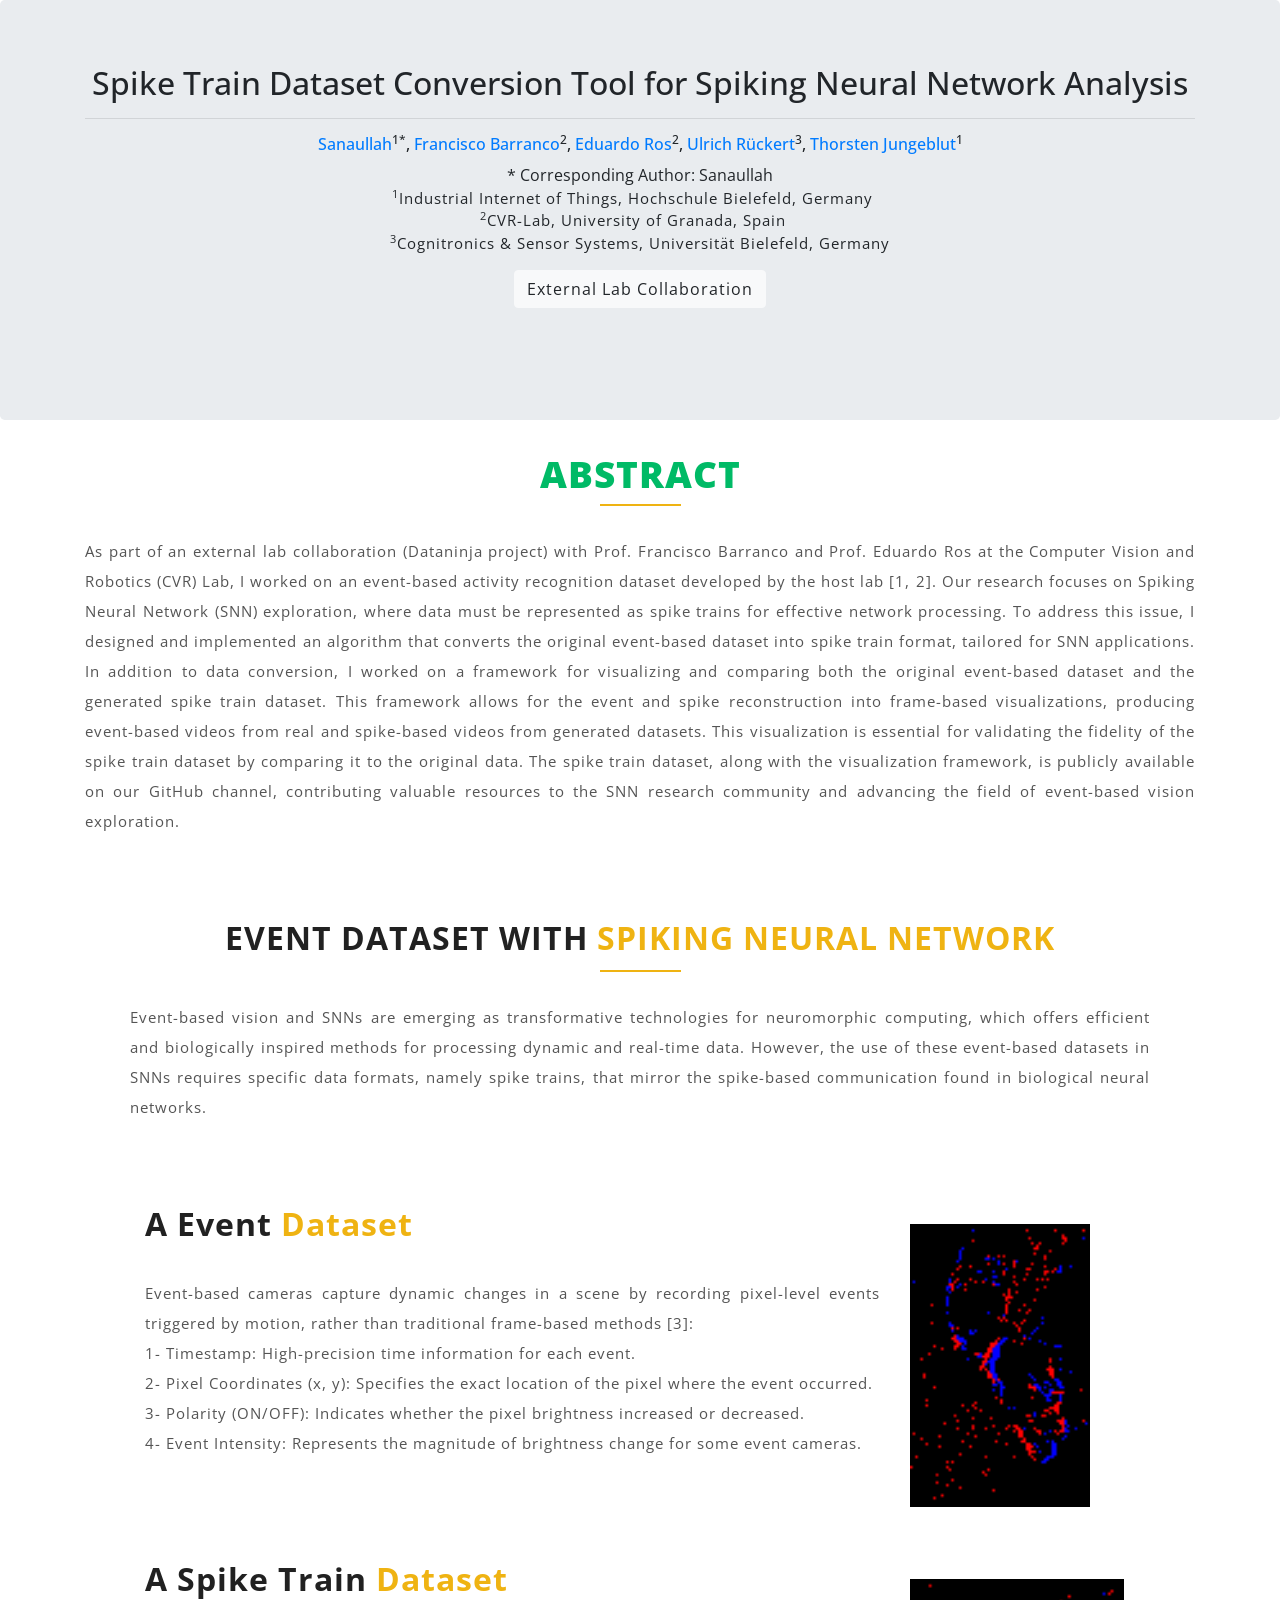
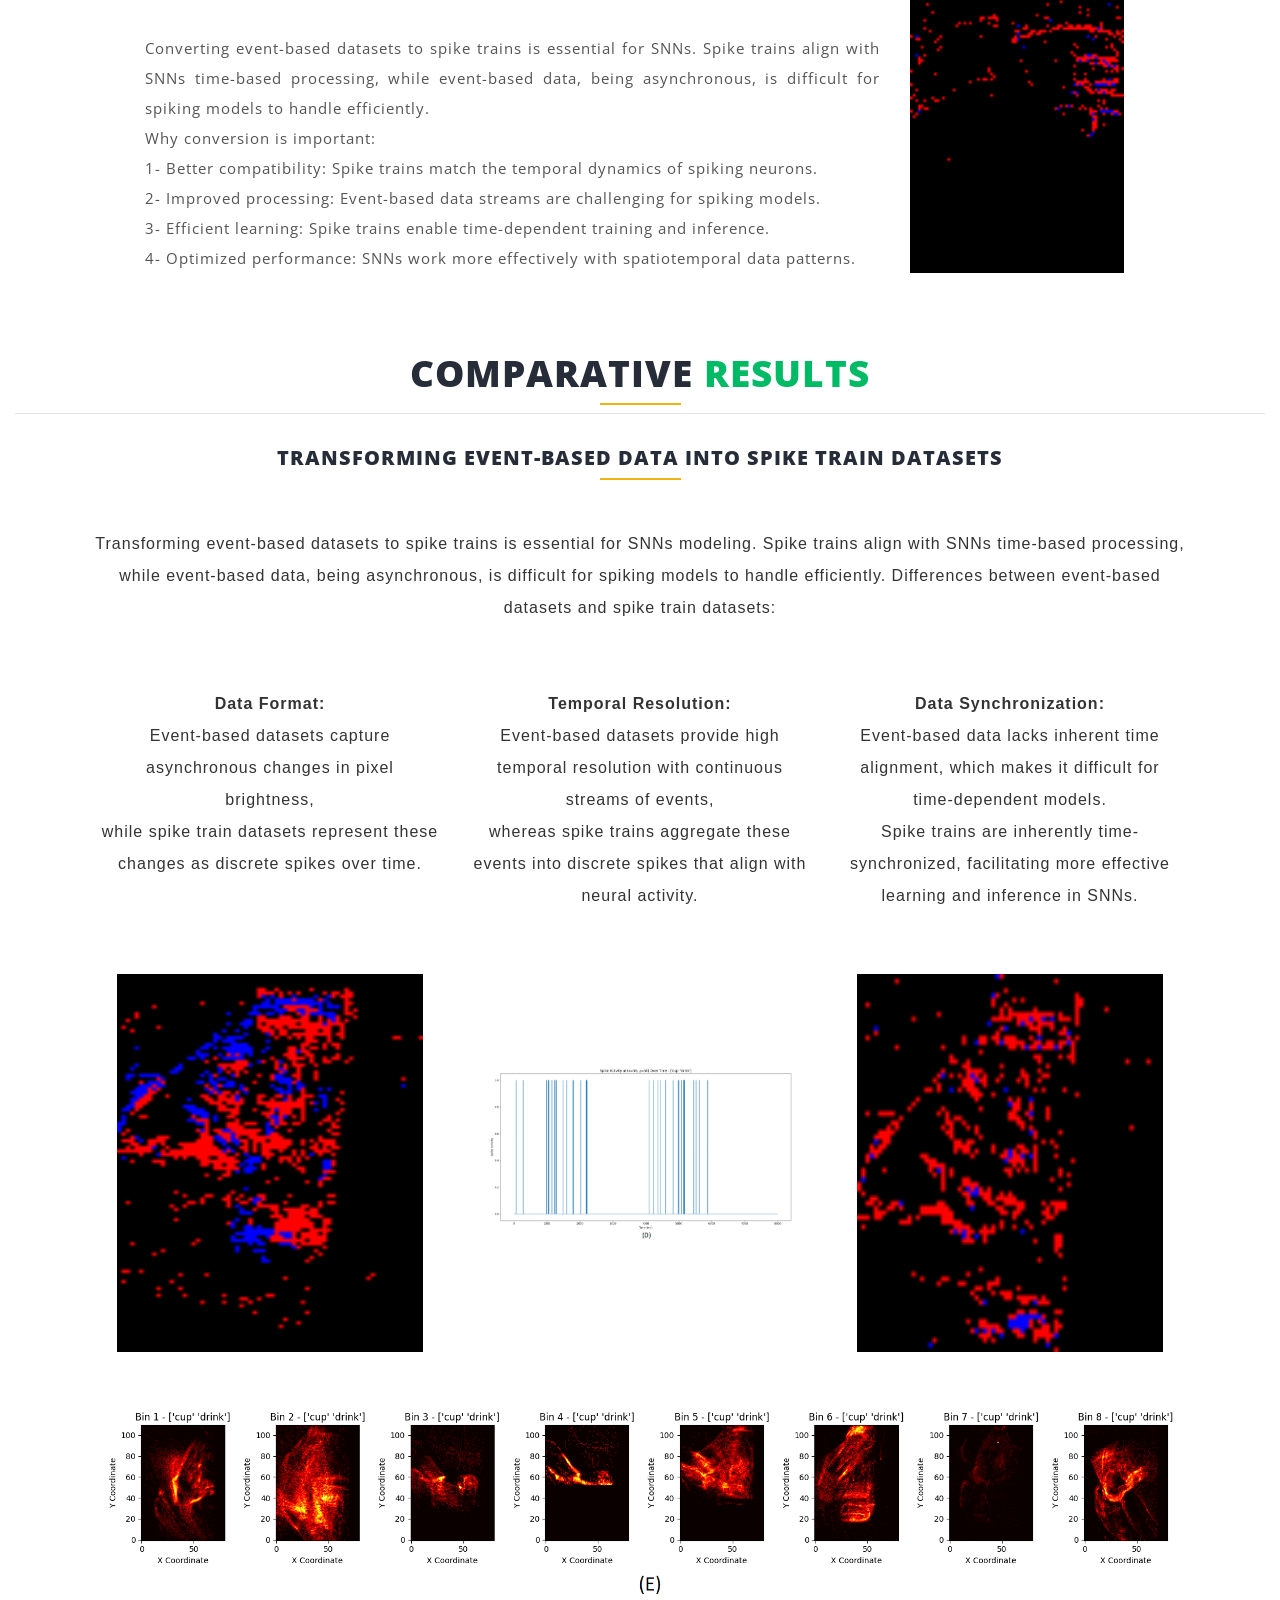
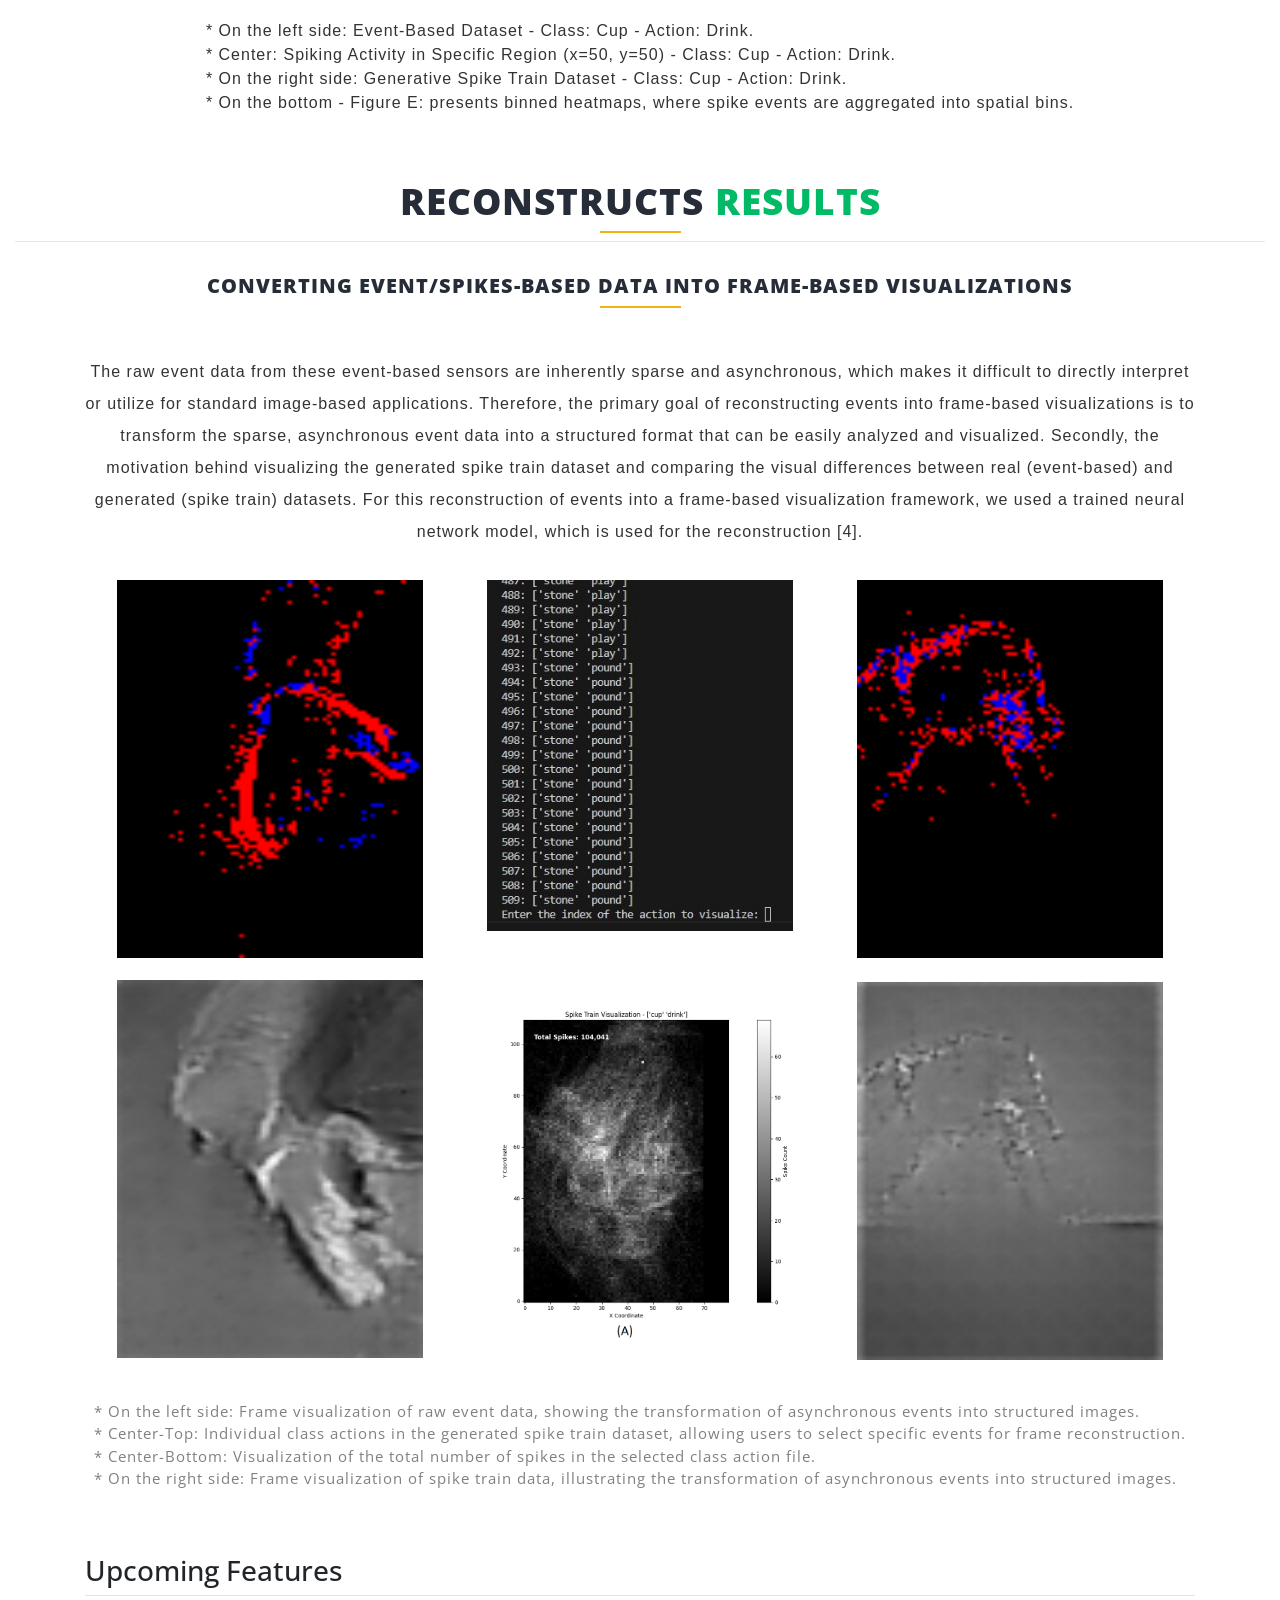
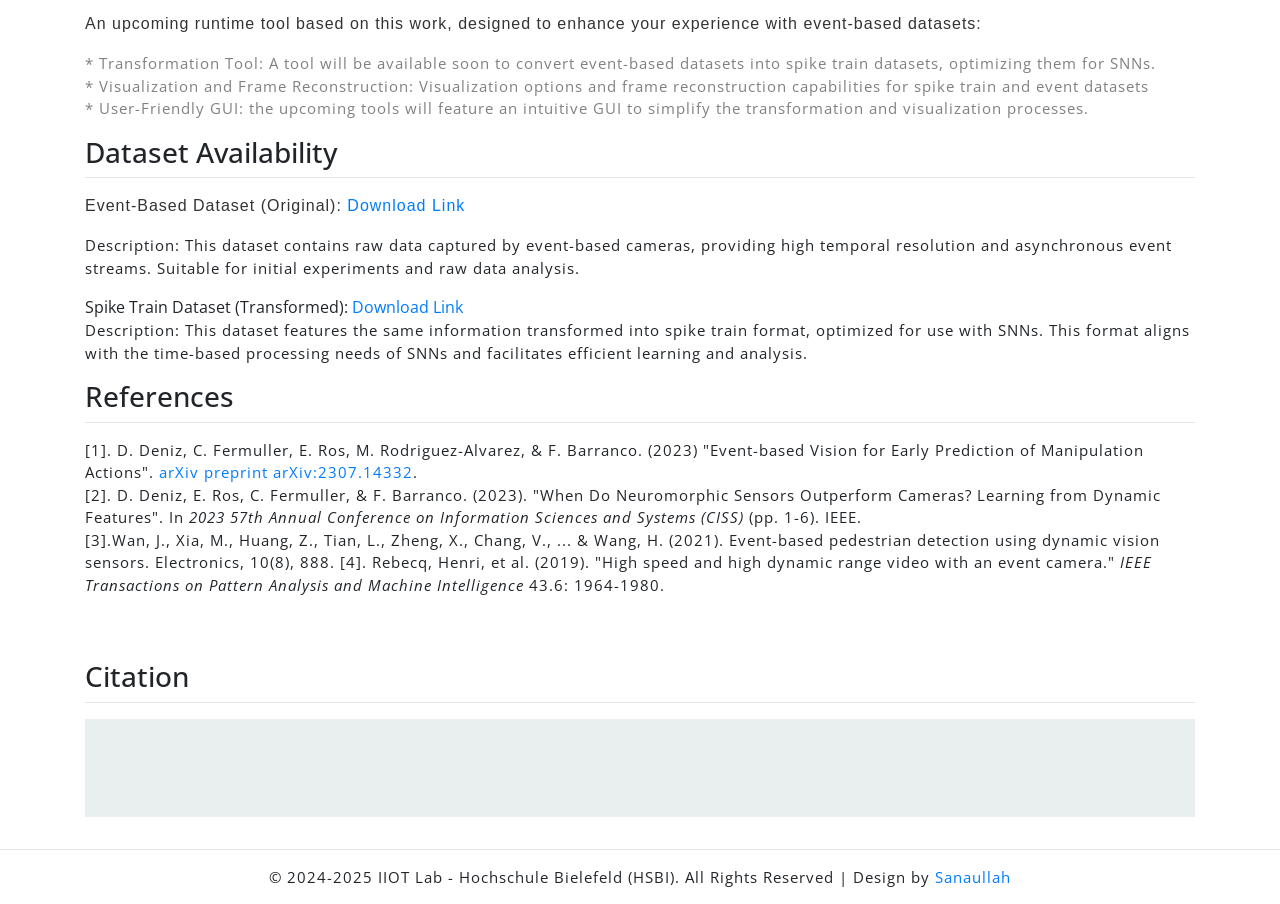
==== commit 275b254d: "updated" ====
--- a/index.html
+++ b/index.html
@@ -112,7 +112,7 @@
 							<div class="col-md-9 wthree_services_grid_left">
 								<h3>A Event <span>Dataset</span></h3>
 								<p style="text-align: justify;" style="font-family: Arial, sans-serif; font-size: 16px; color: #333;">
-									Event-based cameras capture dynamic changes in a scene by recording pixel-level events triggered by motion, rather than traditional frame-based methods: <br>
+									Event-based cameras capture dynamic changes in a scene by recording pixel-level events triggered by motion, rather than traditional frame-based methods [3]: <br>
 									1- Timestamp: High-precision time information for each event. <br>
 									2- Pixel Coordinates (x, y): Specifies the exact location of the pixel where the event occurred. <br>
 									3- Polarity (ON/OFF): Indicates whether the pixel brightness increased or decreased. <br>
@@ -261,7 +261,7 @@
 							The raw event data from these event-based sensors are inherently sparse and asynchronous, which makes it difficult to directly interpret or utilize for standard image-based applications.
 							Therefore, the primary goal of reconstructing events into frame-based visualizations is to transform the sparse, asynchronous event data into a structured format that can be easily analyzed and visualized.
 							Secondly, the motivation behind visualizing the generated spike train dataset and comparing the visual differences between real (event-based) and generated (spike train) datasets.
-							For this reconstruction of events into a frame-based visualization framework, we used a trained neural network model, which is used for the reconstruction [3].
+							For this reconstruction of events into a frame-based visualization framework, we used a trained neural network model, which is used for the reconstruction [4].
 						</p>
 					</div>
 				</section>
@@ -346,7 +346,8 @@
 			<p class="references">
 				[1]. D. Deniz, C. Fermuller, E. Ros, M. Rodriguez-Alvarez, & F. Barranco. (2023) "Event-based Vision for Early Prediction of Manipulation Actions". <a href="https://arxiv.org/abs/2307.14332" target="_blank">arXiv preprint arXiv:2307.14332</a>.<br>
 				[2]. D. Deniz, E. Ros, C. Fermuller, & F. Barranco. (2023). "When Do Neuromorphic Sensors Outperform Cameras? Learning from Dynamic Features". In <i>2023 57th Annual Conference on Information Sciences and Systems (CISS)</i> (pp. 1-6). IEEE. <br>
-				[3]. Rebecq, Henri, et al. (2019). "High speed and high dynamic range video with an event camera." <i>IEEE Transactions on Pattern Analysis and Machine Intelligence</i> 43.6: 1964-1980. <br>
+				[3].Wan, J., Xia, M., Huang, Z., Tian, L., Zheng, X., Chang, V., ... & Wang, H. (2021). Event-based pedestrian detection using dynamic vision sensors. Electronics, 10(8), 888.
+				[4]. Rebecq, Henri, et al. (2019). "High speed and high dynamic range video with an event camera." <i>IEEE Transactions on Pattern Analysis and Machine Intelligence</i> 43.6: 1964-1980. <br>
 			</p>
       </div>
     </div>
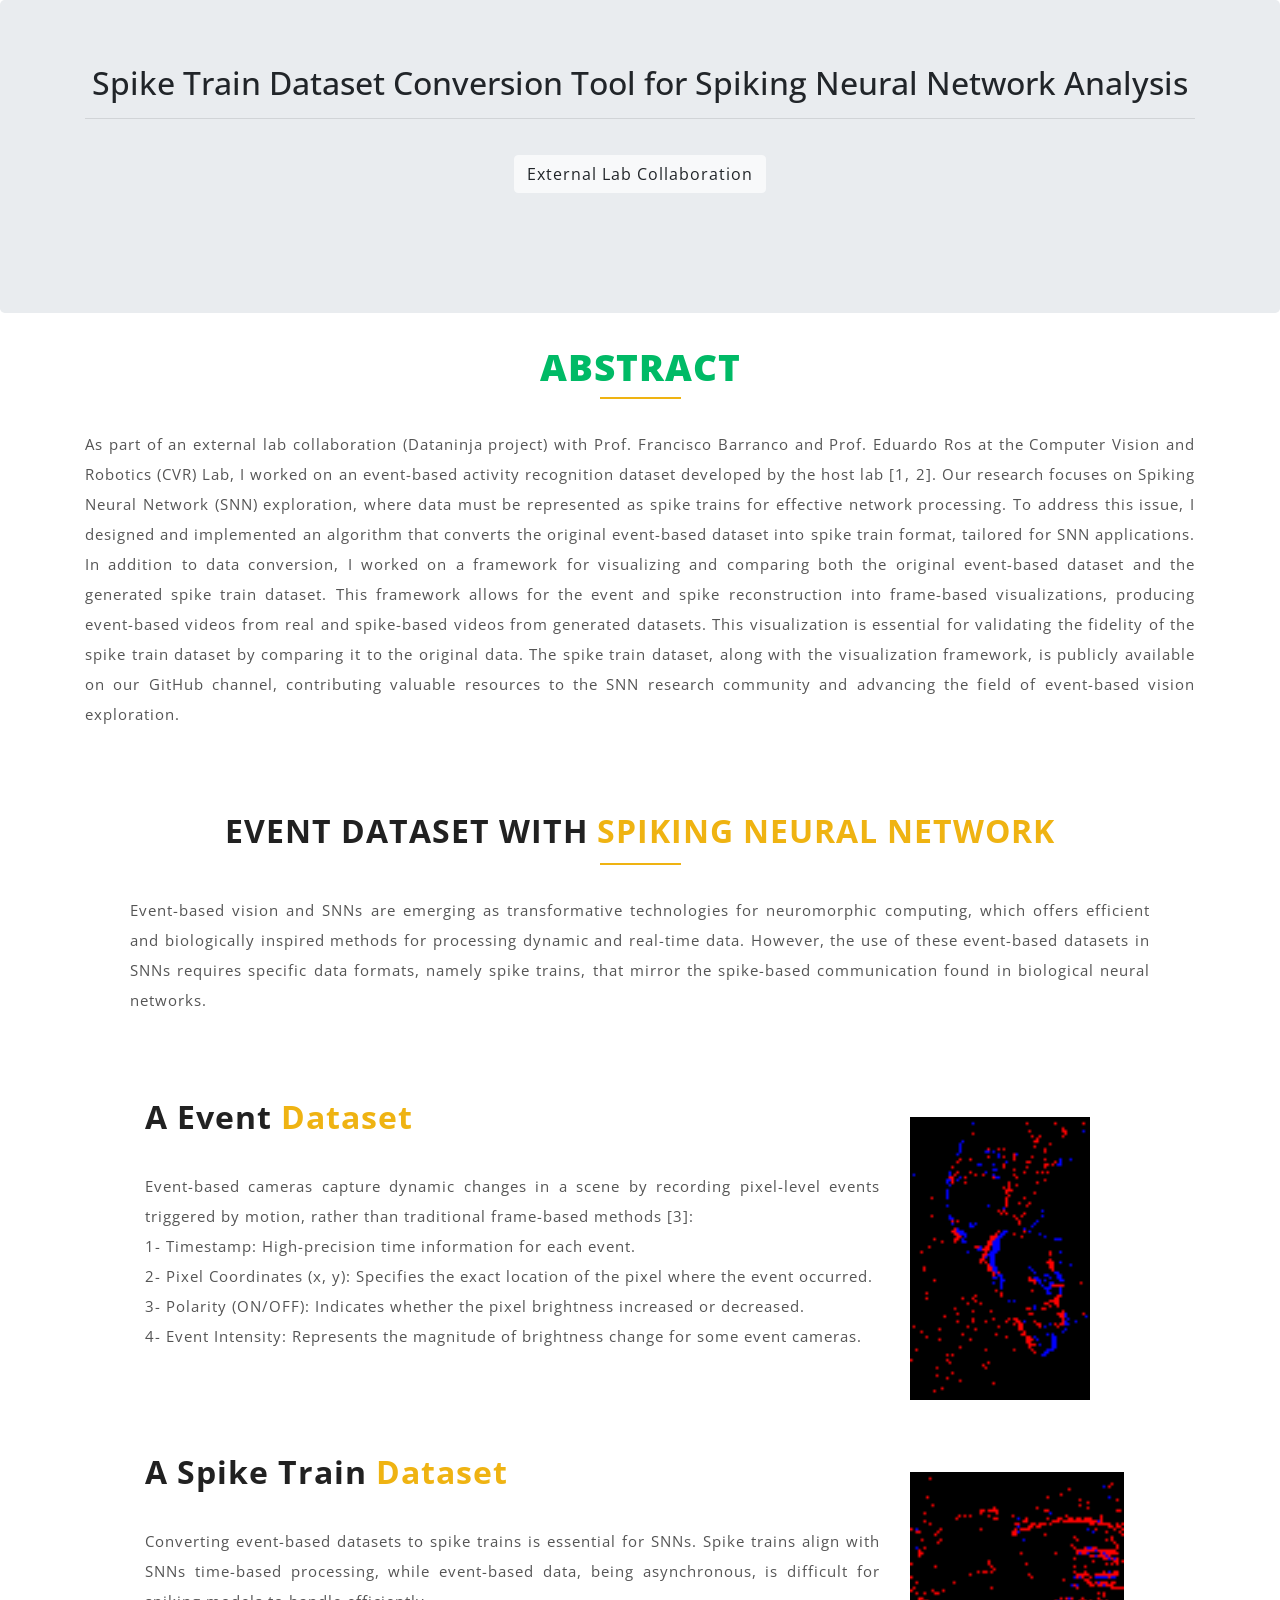
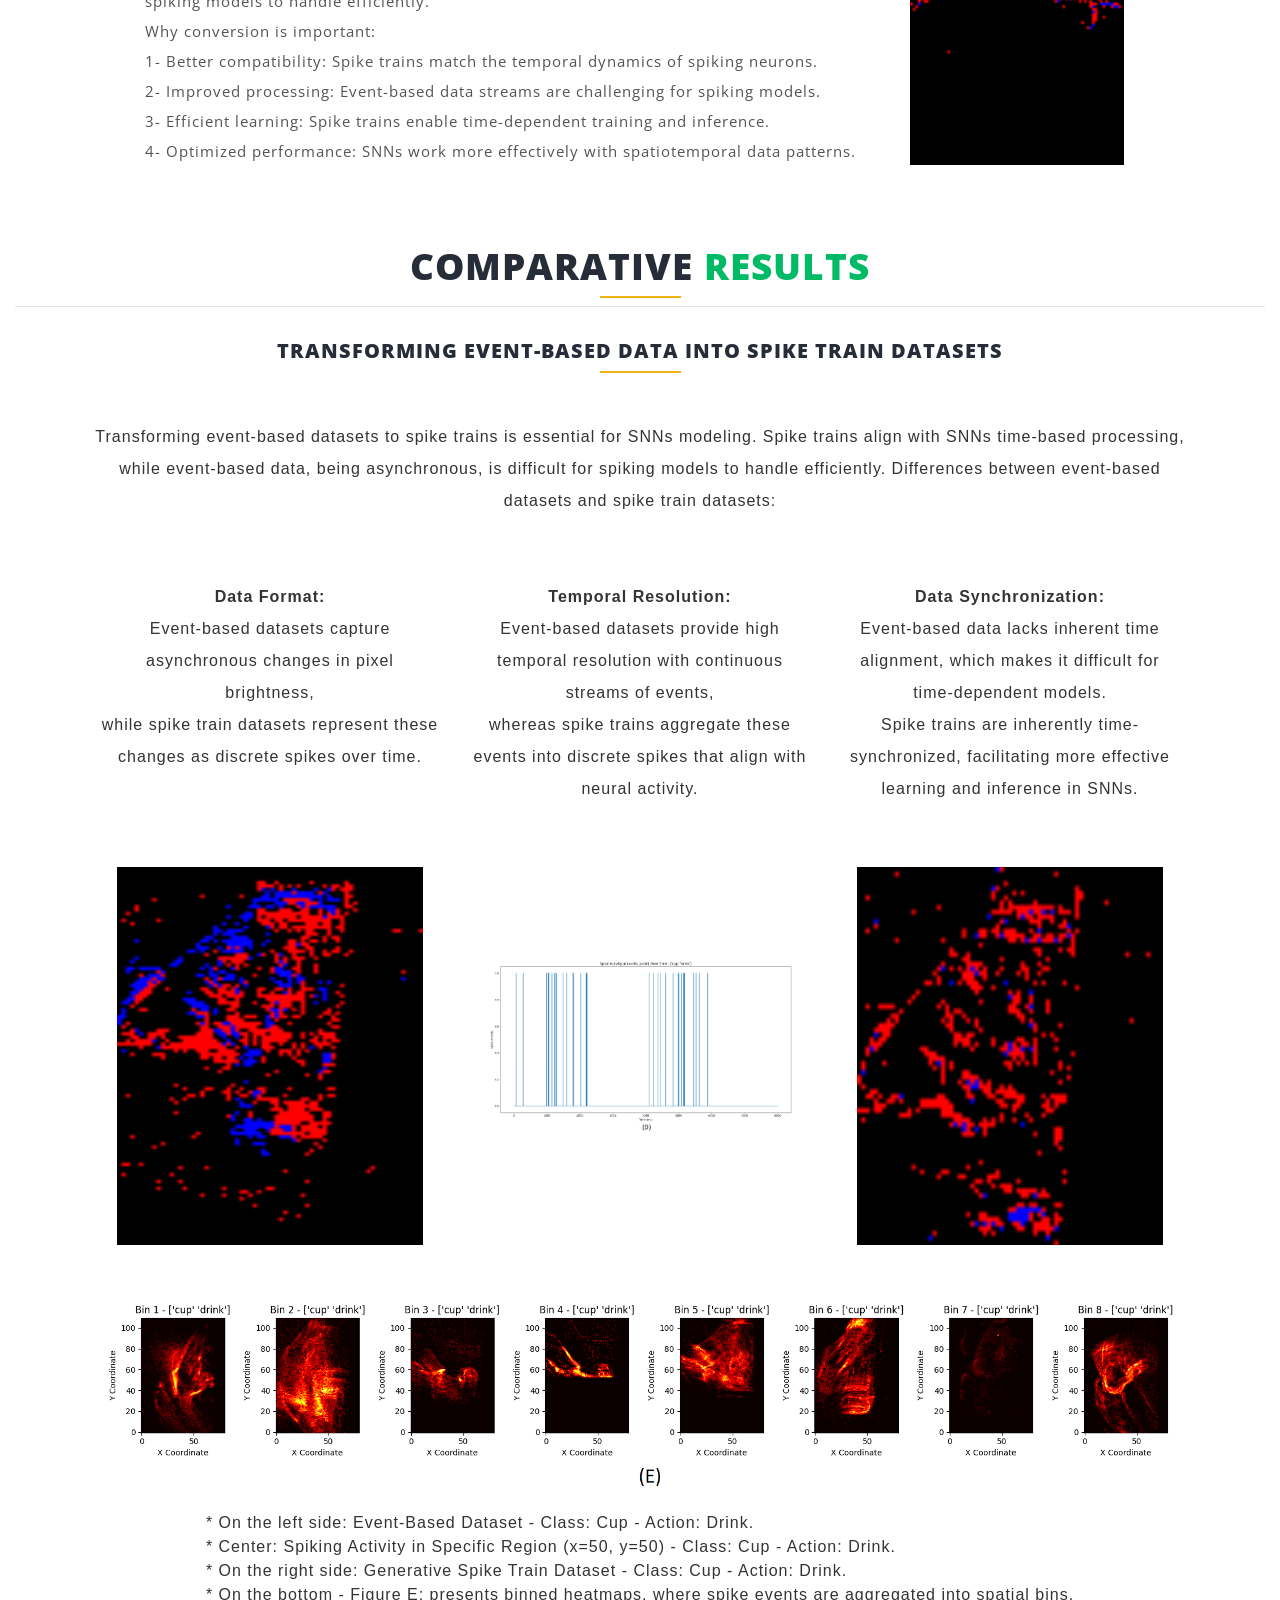
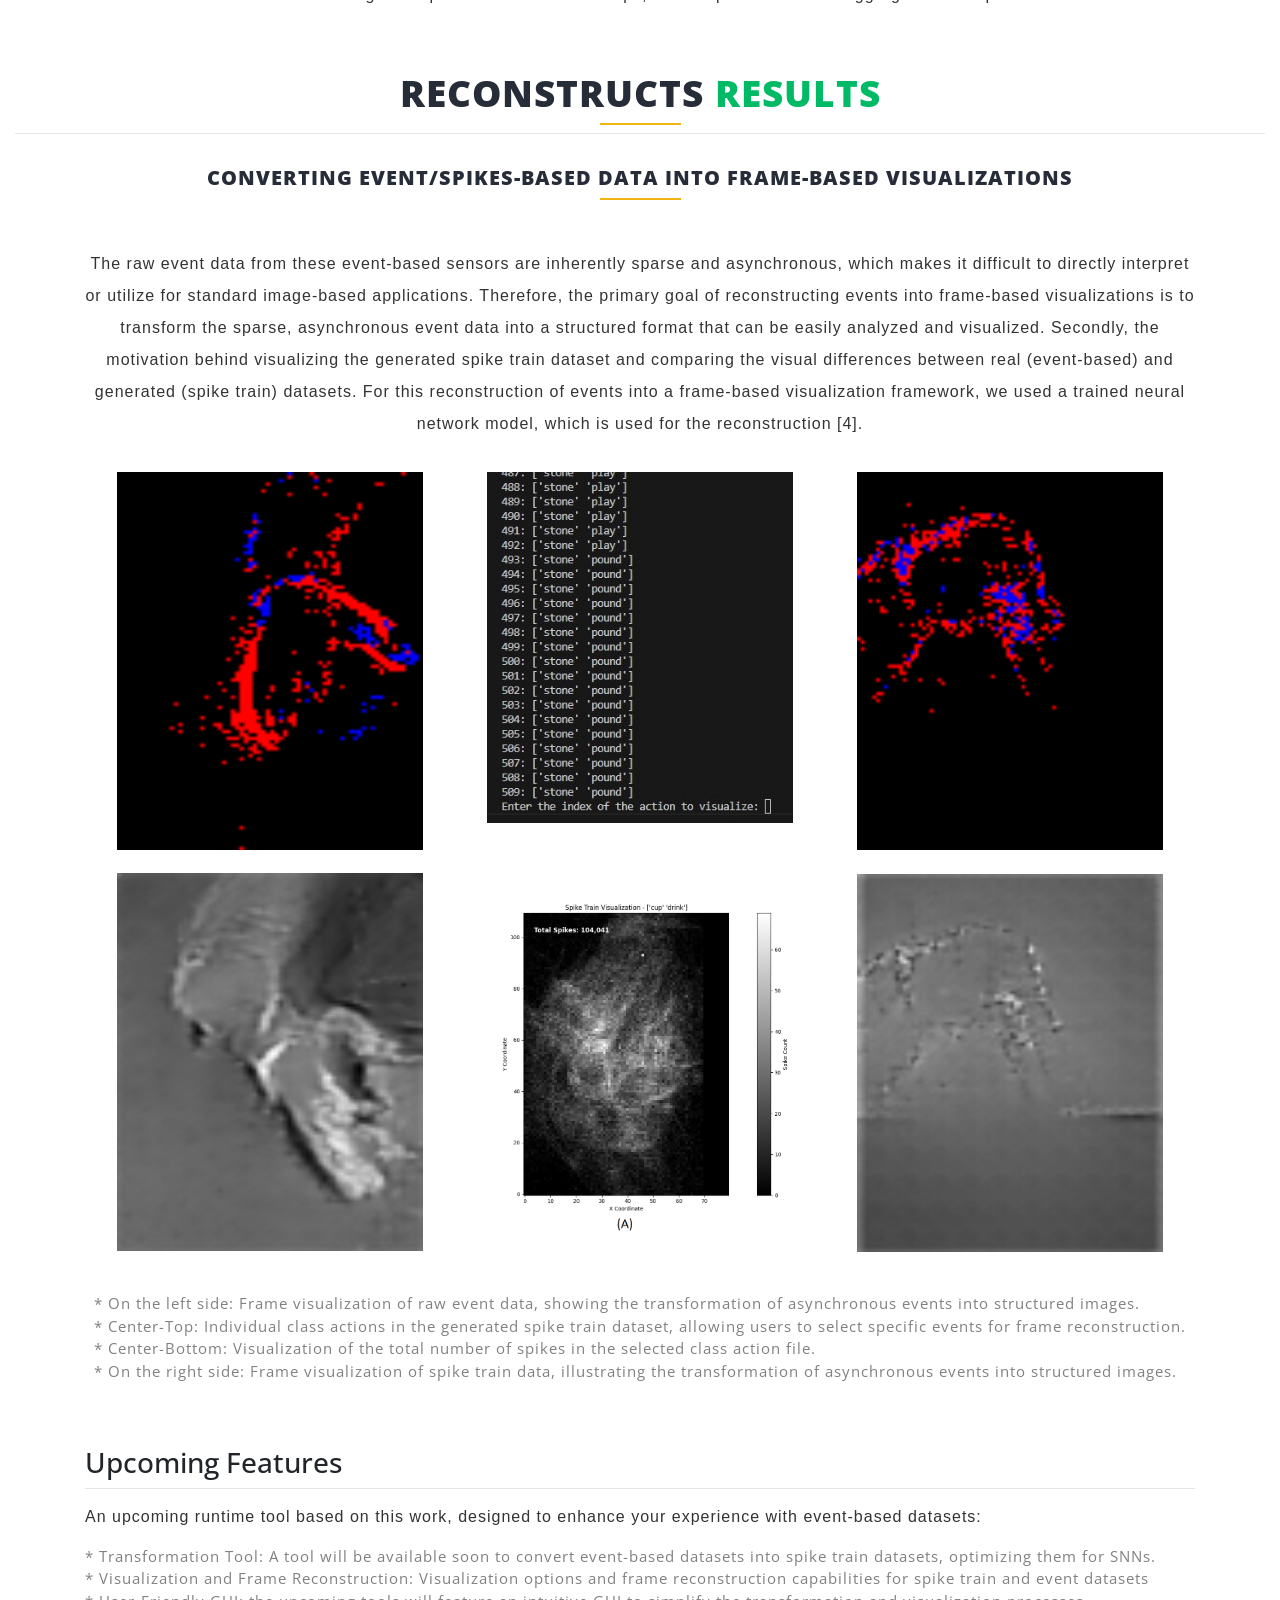
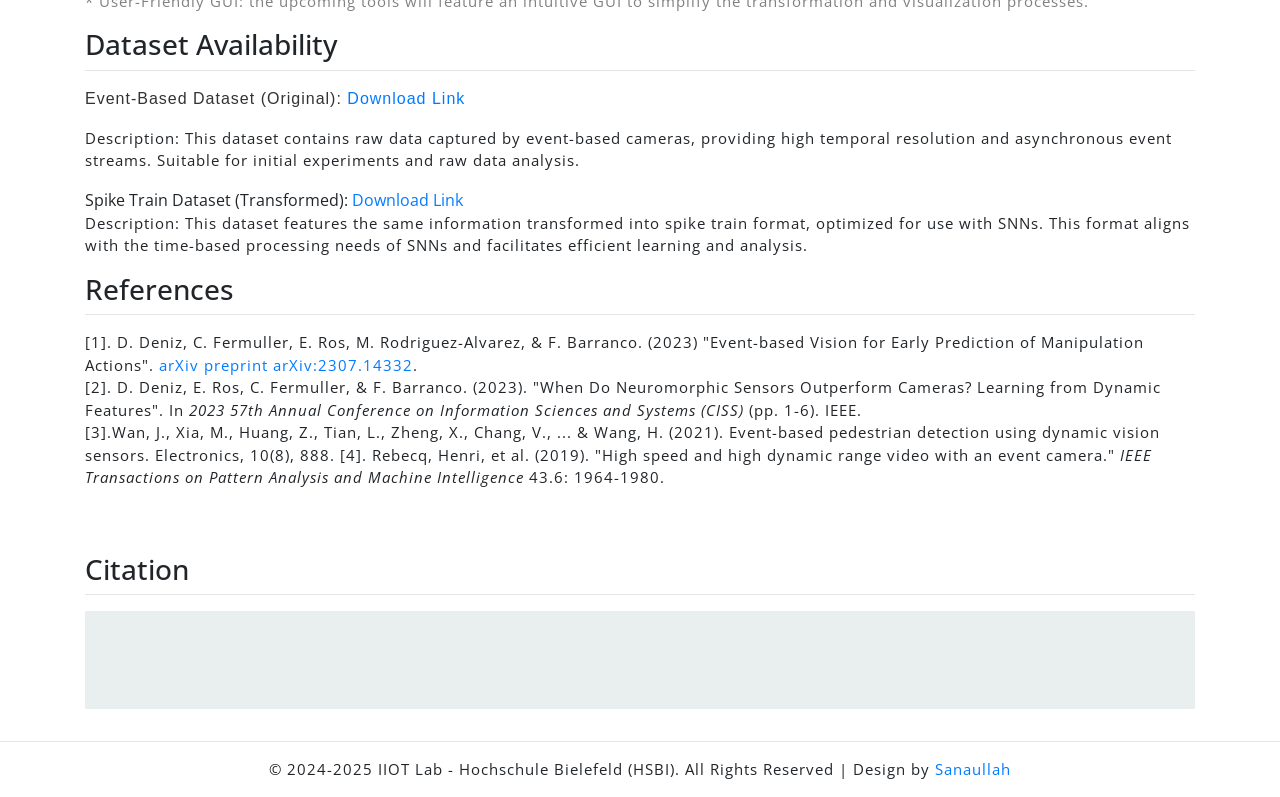
==== commit 18eb9320: "updated" ====
--- a/index.html
+++ b/index.html
@@ -39,8 +39,8 @@
           <!-- <h4 style="color:#5a6268;">under-review</h4> -->
           <hr>
           <h6>
-            <a href="https://github.com/Rao-Sanaullah" target="_blank">Sanaullah</a><sup>1*</sup>,
-			<a href="#top">Francisco Barranco</a><sup>2</sup>,
+            <!--<a href="https://github.com/Rao-Sanaullah" target="_blank">Sanaullah</a><sup>1*</sup>,
+			<!--<a href="#top">Francisco Barranco</a><sup>2</sup>,
 			<a href="#top">Eduardo Ros</a><sup>2</sup>,
 			<a href="#top">Ulrich Rückert</a><sup>3</sup>,
             <a href="#top">Thorsten Jungeblut</a><sup>1</sup>
@@ -49,7 +49,7 @@
           <p>
 			<sup>1</sup>Industrial Internet of Things, Hochschule Bielefeld, Germany &nbsp;&nbsp; <br>
             <sup>2</sup>CVR-Lab, University of Granada, Spain &nbsp;&nbsp; <br>
-			<sup>3</sup>Cognitronics & Sensor Systems, Universität Bielefeld, Germany
+			<sup>3</sup>Cognitronics & Sensor Systems, Universität Bielefeld, Germany-->
             <br>
 
           <div class="row justify-content-center">
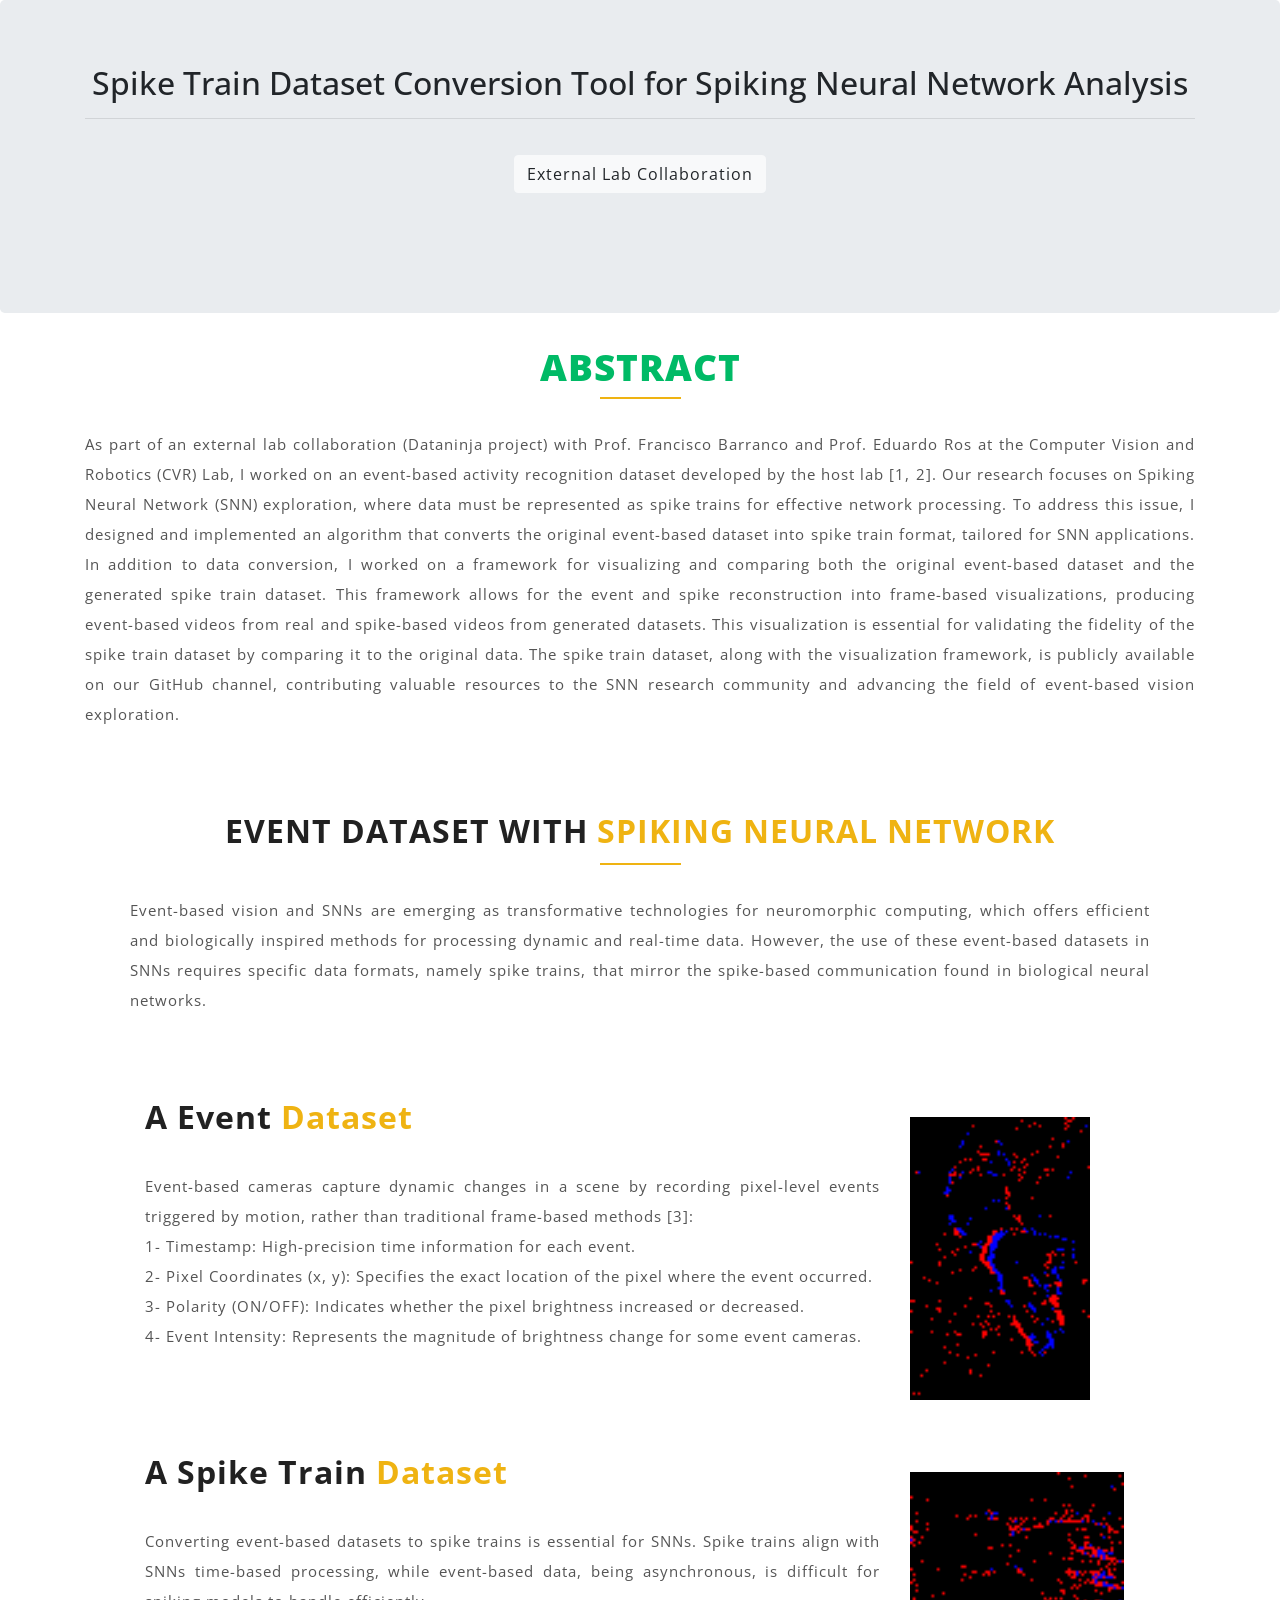
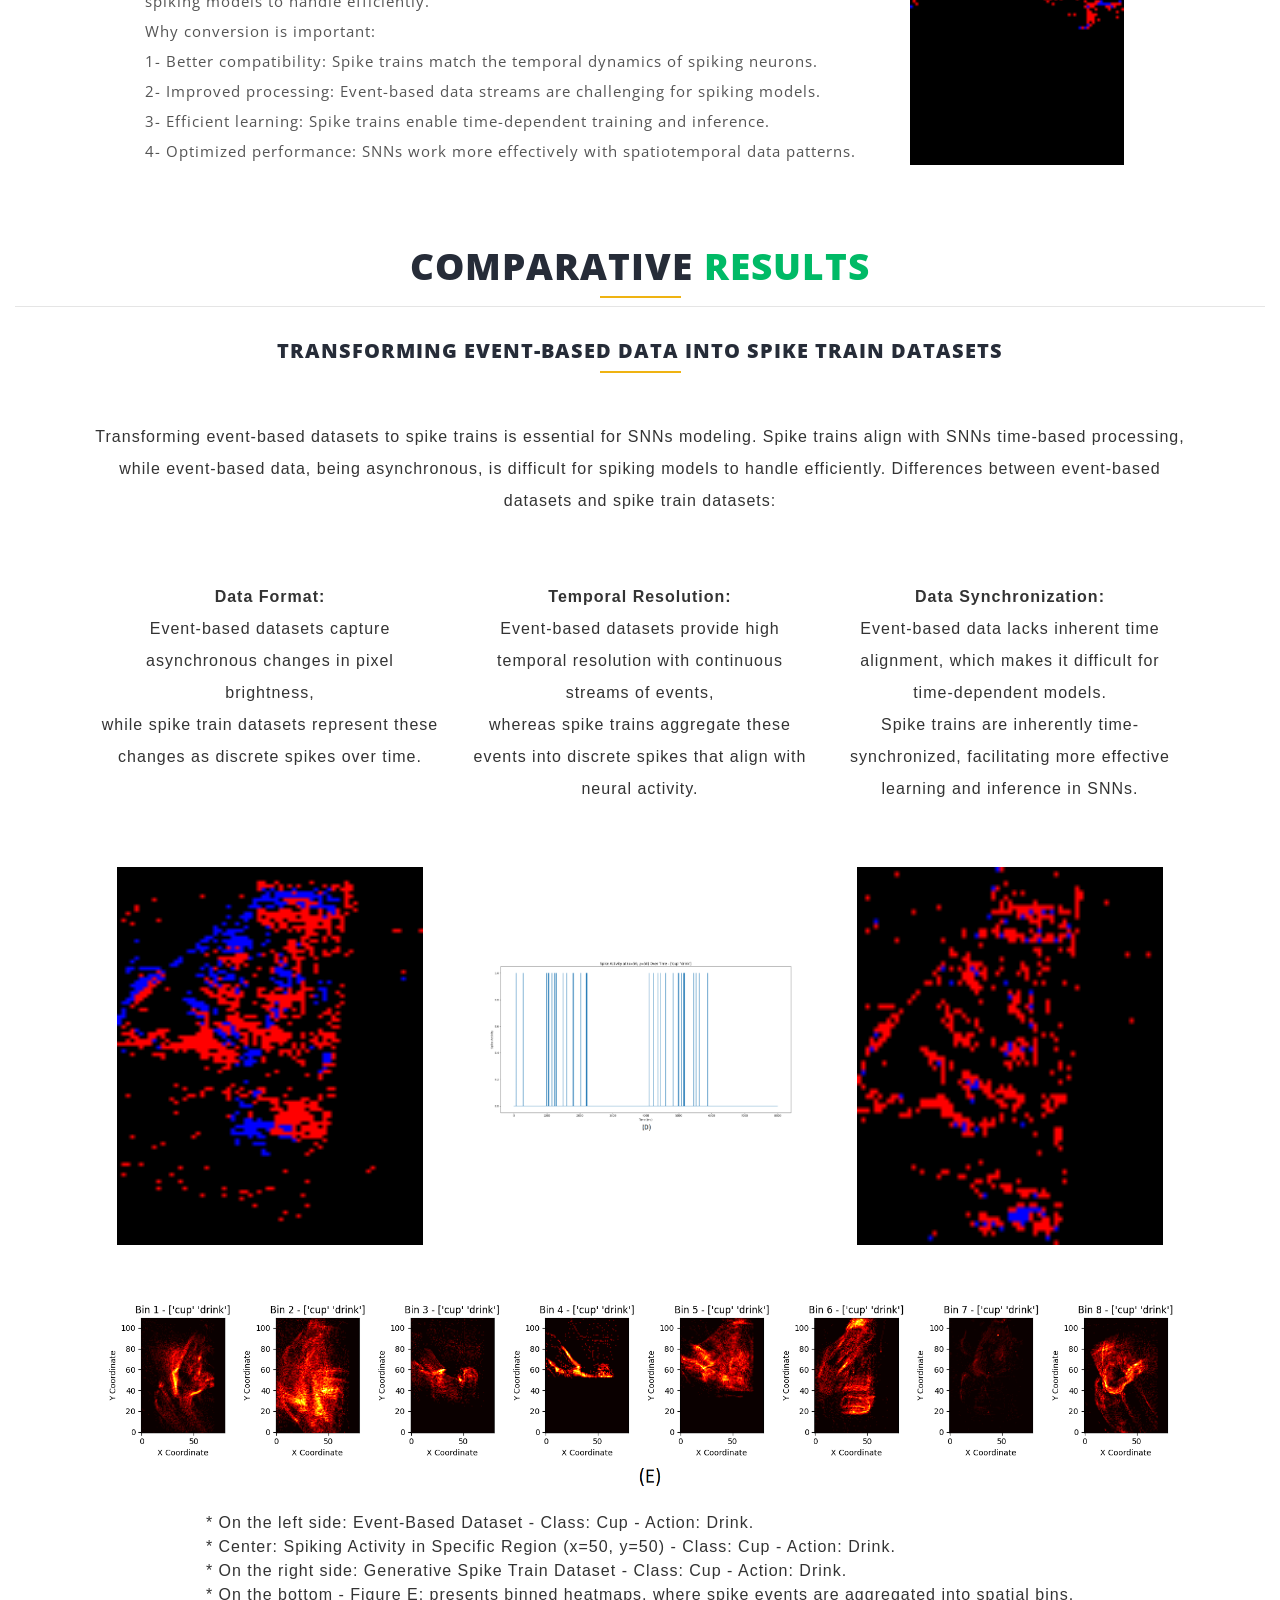
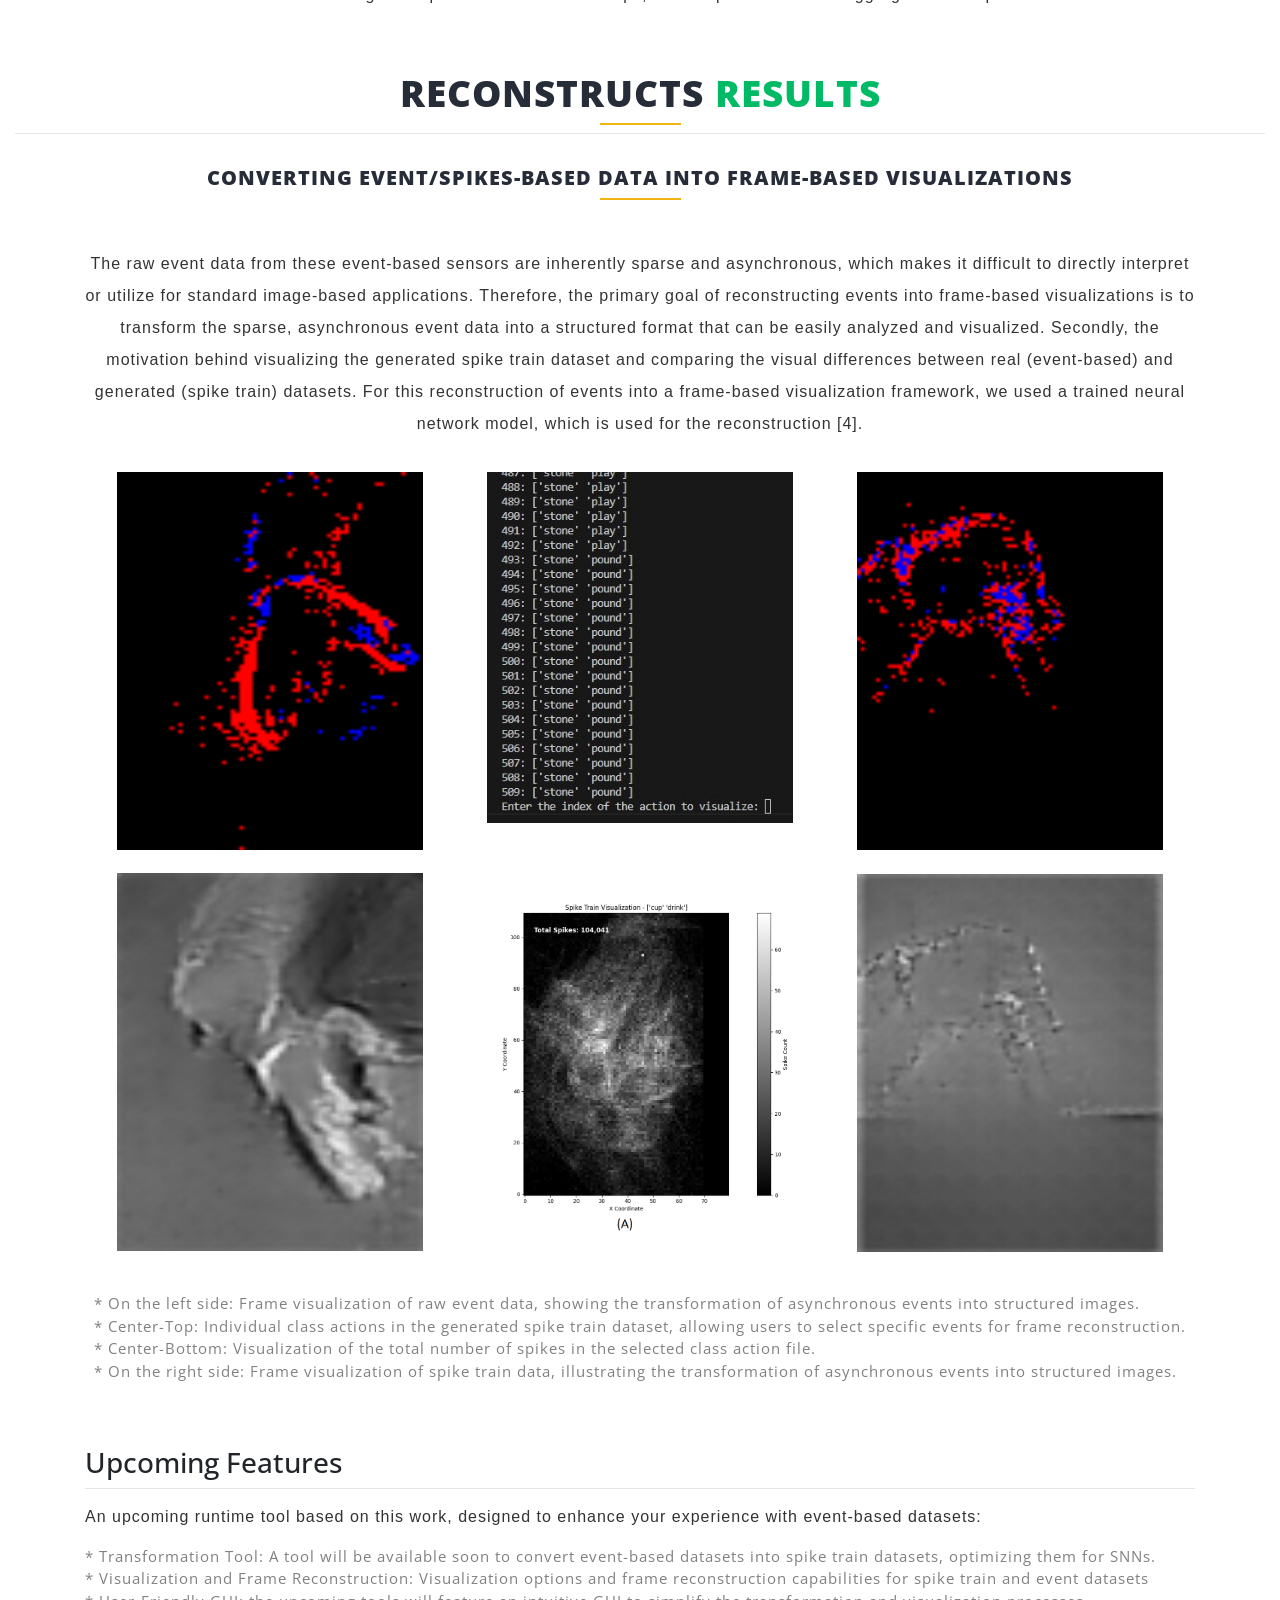
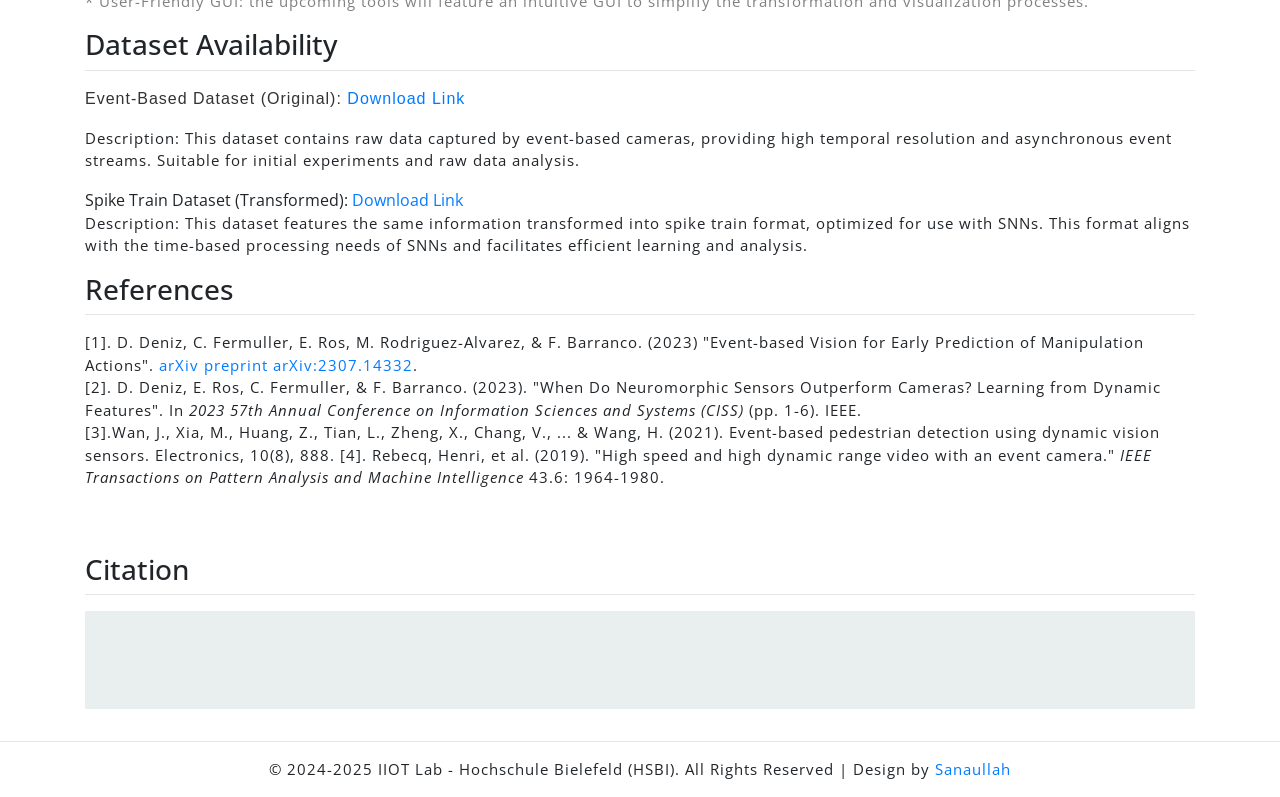
==== commit 54696426: "updated" ====
--- a/index.html
+++ b/index.html
@@ -58,6 +58,7 @@
                   href="#"
                   role="button" target="_blank">
                   <i class="fa fa-file"></i> External Lab Collaboration</a> </p>
+				  
             </div>
             <!--<div class="column">
               <p class="mb-5"><a class="btn btn-large btn-light" href="https://github.com/Rao-Sanaullah/neurocomputing_application_code"
